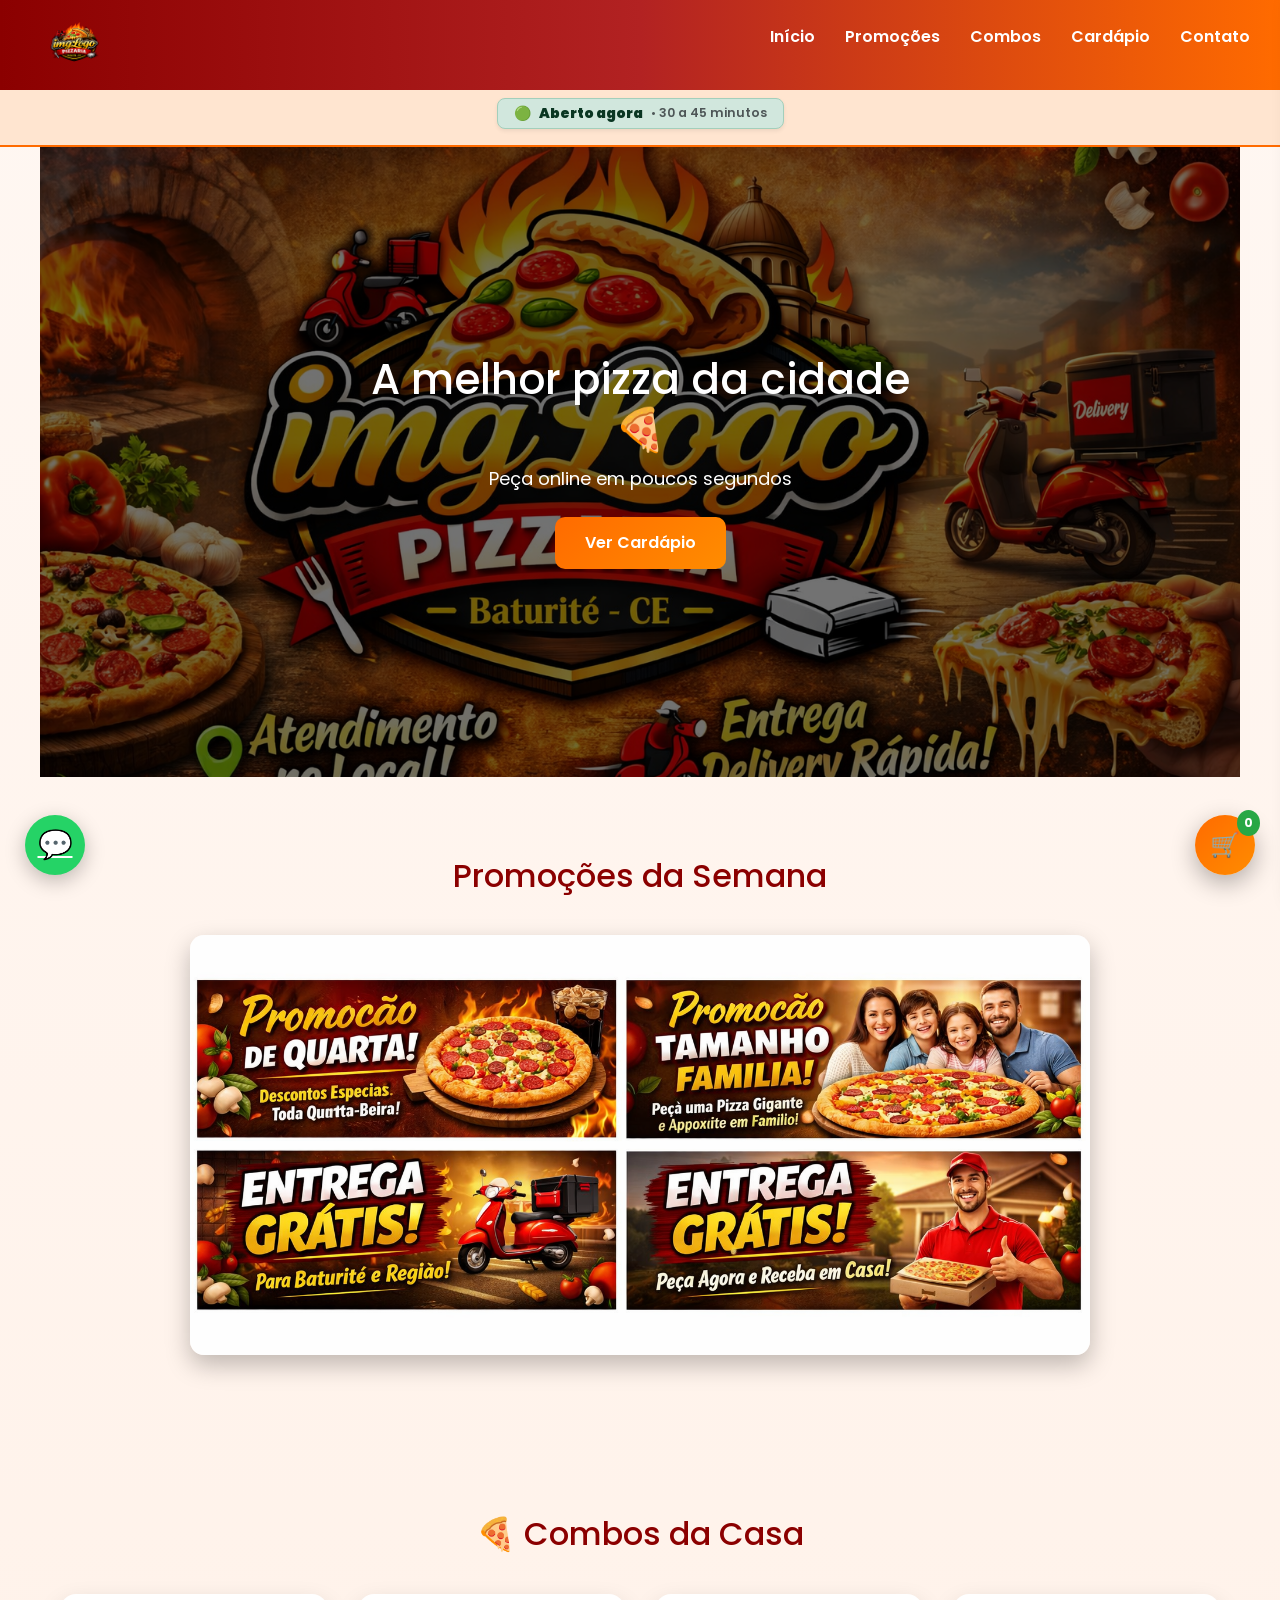
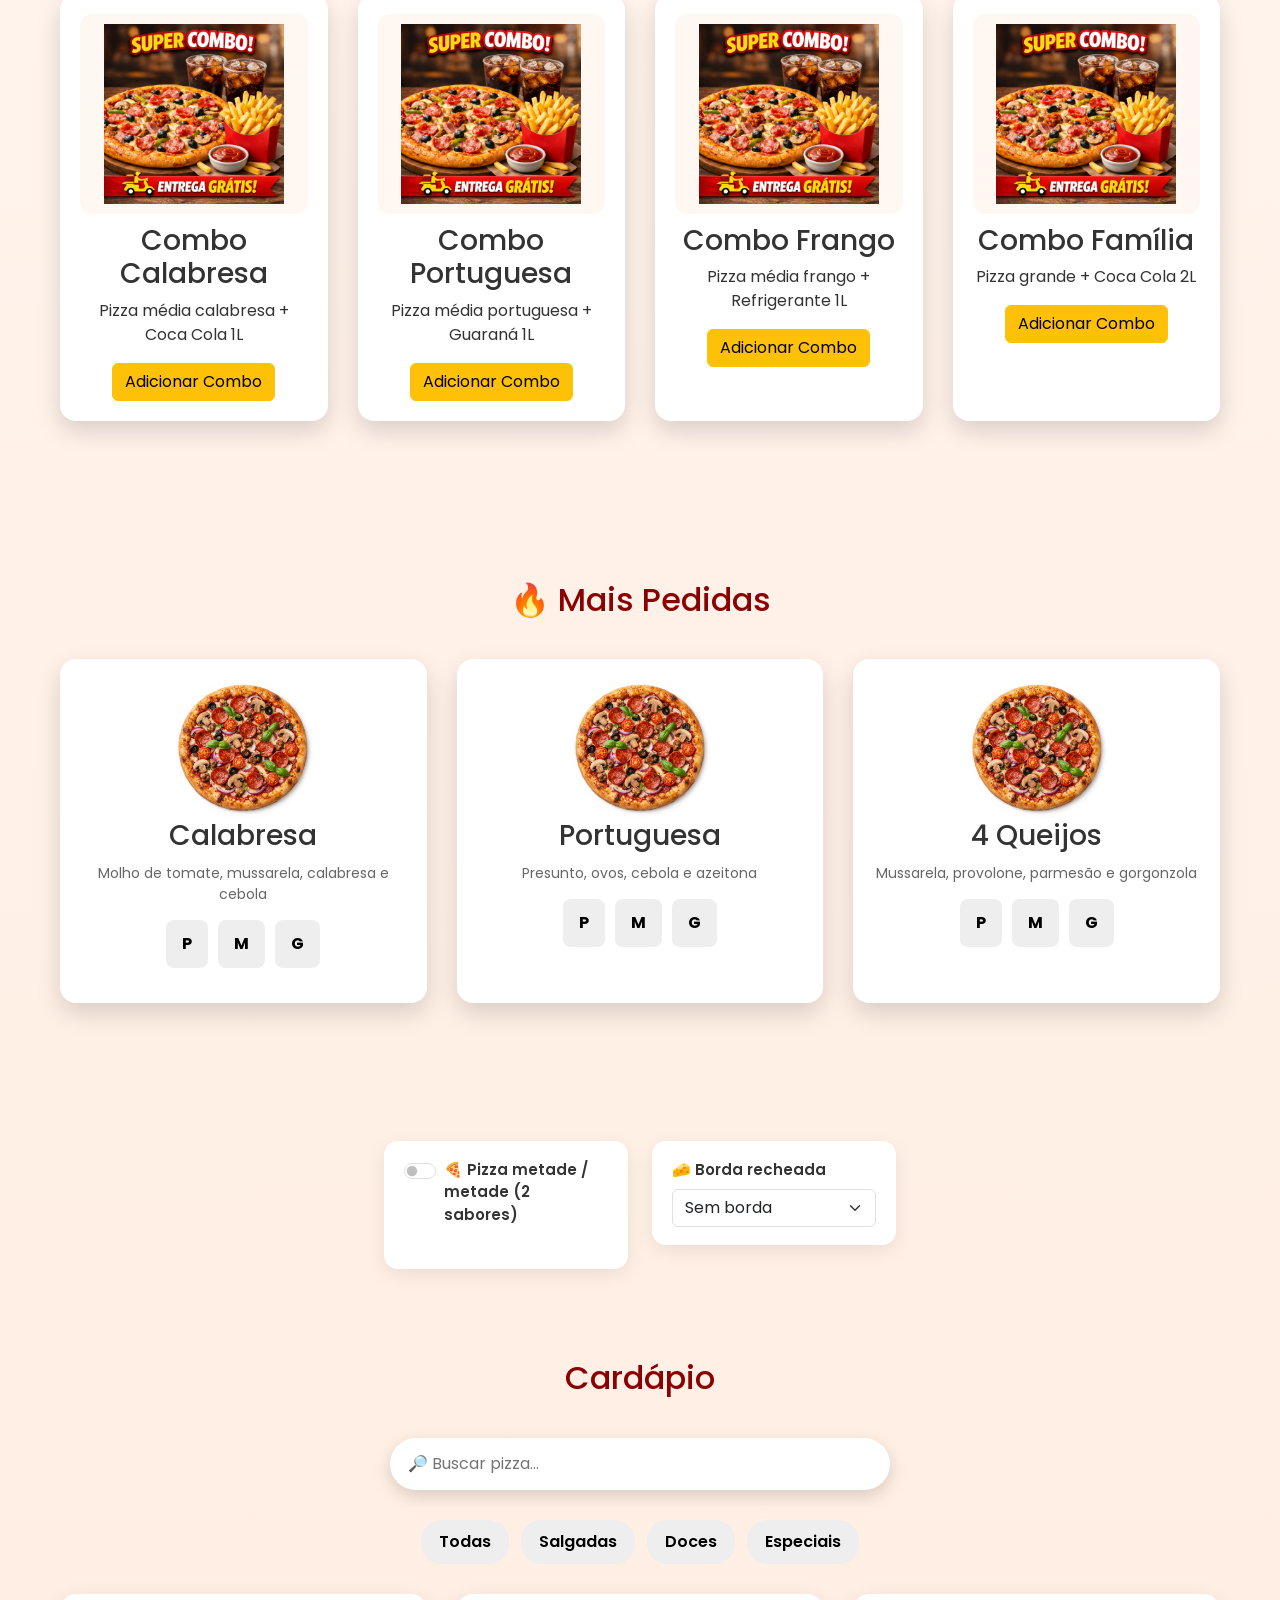
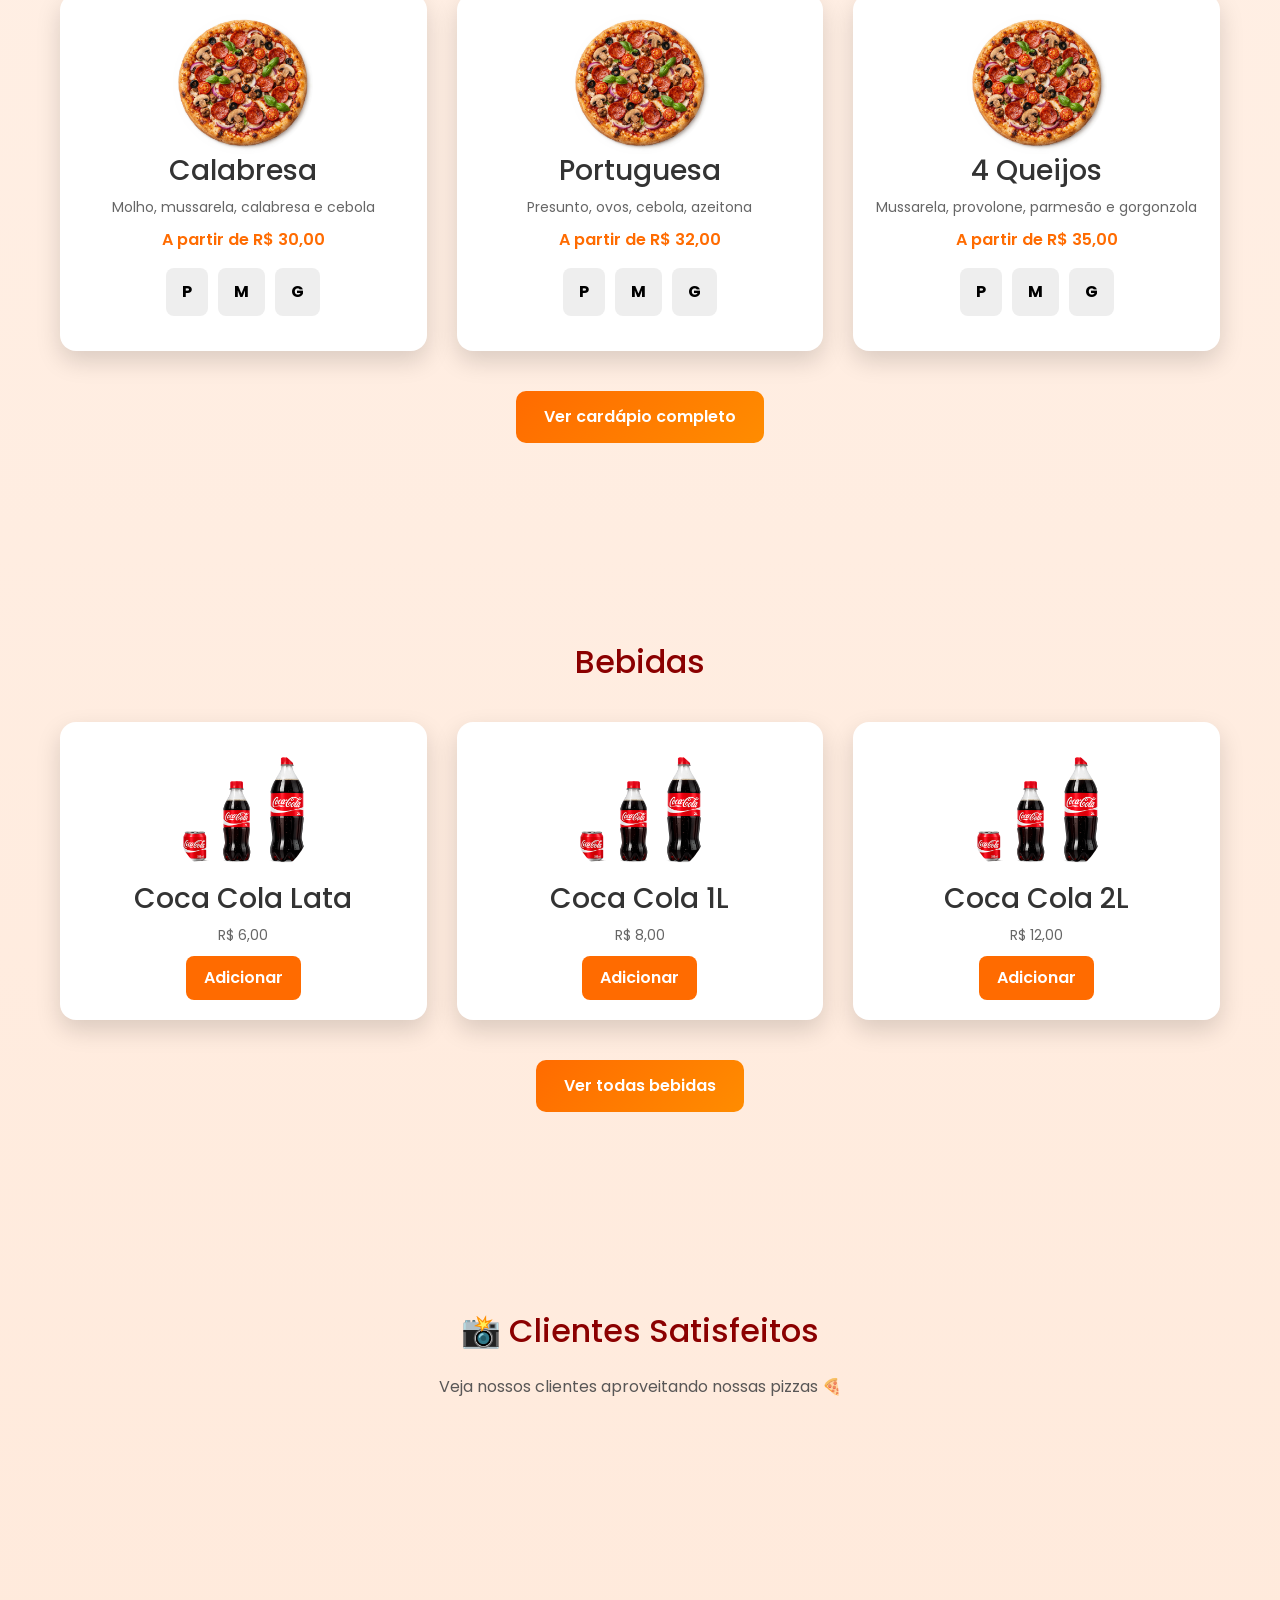
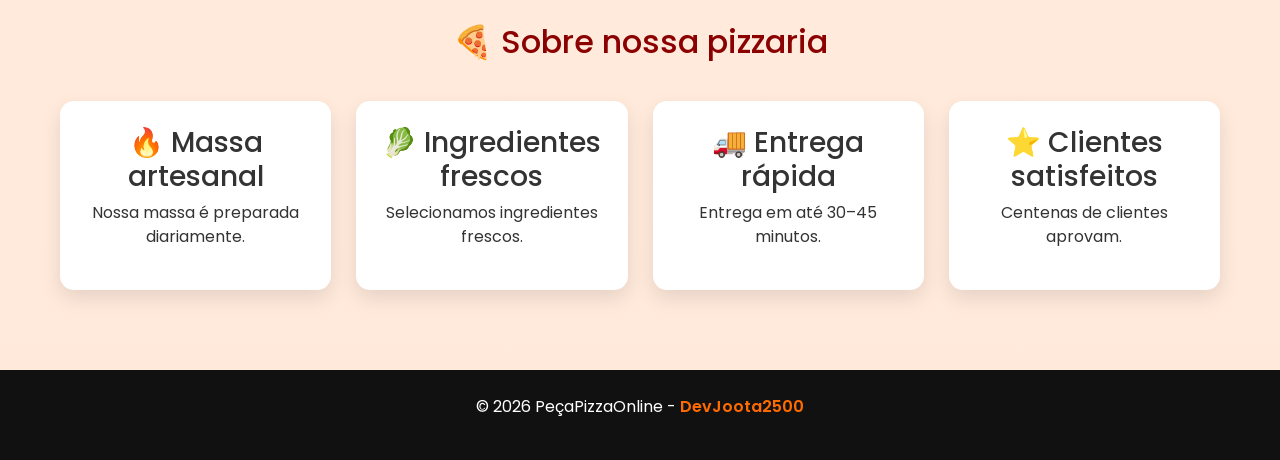
==== index.html @ 081fd35a "index atualizado voltei com a borda rechada e metade metade" ====
<!DOCTYPE html>
<html lang="pt-BR">

<head>

<meta charset="UTF-8">
<meta name="viewport" content="width=device-width, initial-scale=1.0">

<title>PeçaPizzaOnline</title>

<meta name="description" content="Peça pizza online de forma rápida. Pizzaria com entrega rápida e combos especiais.">
<meta name="theme-color" content="#c62828">

<!-- BOOTSTRAP -->
<link href="https://cdn.jsdelivr.net/npm/bootstrap@5.3.3/dist/css/bootstrap.min.css" rel="stylesheet">

<!-- FONT -->
<link href="https://fonts.googleapis.com/css2?family=Poppins:wght@300;400;600&display=swap" rel="stylesheet">

<!-- CSS -->
<link rel="stylesheet" href="css/style.css">

</head>

<body>


<!-- ================= HEADER ================= -->

<header>

<div class="container-header">

<img src="img/logo/imgLogoPizzaria.png"
class="logo"
alt="Logo PeçaPizzaOnline"
loading="lazy">

<button class="menu-mobile-btn"
onclick="toggleMenu()"
aria-label="Abrir menu">

☰

</button>

<nav class="menu"
id="menu"
aria-label="Menu principal">

<ul>

<li><a href="#inicio">Início</a></li>
<li><a href="#promocoes">Promoções</a></li>
<li><a href="#combos">Combos</a></li>
<li><a href="#cardapio">Cardápio</a></li>
<li><a href="#contato">Contato</a></li>

</ul>

</nav>

</div>

<div class="status-pizzaria" id="statusPizzaria"></div>

</header>



<!-- ================= CARRINHO FLUTUANTE ================= -->

<div class="carrinho-flutuante"
id="iconeCarrinho"
onclick="abrirCarrinho()"
aria-label="Abrir carrinho">

🛒

<span id="contadorCarrinho">0</span>

</div>



<!-- ================= WHATSAPP ================= -->

<a href="https://wa.me/5585989214864"
class="whatsapp-flutuante"
target="_blank"
aria-label="Abrir WhatsApp da pizzaria">

💬

</a>



<!-- ================= PAINEL PEDIDO ================= -->

<aside class="painel-pedido" id="painelPedido">

<div class="painel-header">

<h3>Seu Pedido</h3>

<button onclick="fecharCarrinho()" aria-label="Fechar carrinho">
✕
</button>

</div>

<div class="painel-conteudo">

<div id="listaCarrinho"></div>

<p id="totalCarrinho" class="total-carrinho">
Total: R$ 0
</p>

<button class="botao-enviar" onclick="irParaPedido()">
Finalizar Pedido
</button>

</div>

</aside>



<!-- ================= MAIN ================= -->

<main>



<!-- HERO -->

<section id="inicio" class="hero">

<div class="hero-texto">

<h1>A melhor pizza da cidade 🍕</h1>

<p>Peça online em poucos segundos</p>

<a href="#cardapio" class="botao">
Ver Cardápio
</a>

</div>

</section>



<!-- ================= PROMOÇÕES ================= -->

<section id="promocoes">

<h2>Promoções da Semana</h2>

<div class="carrossel">

<div class="slides">

<img src="img/carrossel/imgCarrossel1.jpg" alt="Promoção pizza 1" loading="lazy">
<img src="img/carrossel/imgCarrossel2.jpg" alt="Promoção pizza 2" loading="lazy">
<img src="img/carrossel/imgCarrossel3.jpg" alt="Promoção pizza 3" loading="lazy">
<img src="img/carrossel/imgCarrossel4.jpg" alt="Promoção pizza 4" loading="lazy">

</div>

</div>

</section>



<!-- ================= COMBOS ================= -->

<section id="combos">

<h2>🍕 Combos da Casa</h2>

<div class="grid-pizzas">

<article class="combo-card">

<img src="img/combos/comboCalabresa.jpg" alt="Combo Calabresa" loading="lazy">

<h3>Combo Calabresa</h3>

<p>Pizza média calabresa + Coca Cola 1L</p>

<button class="btn btn-warning"
onclick="adicionarCarrinho({nome:'Combo Calabresa',preco:45},this)">
Adicionar Combo
</button>

</article>



<article class="combo-card">

<img src="img/combos/comboPortuguesa.jpg" alt="Combo Portuguesa" loading="lazy">

<h3>Combo Portuguesa</h3>

<p>Pizza média portuguesa + Guaraná 1L</p>

<button class="btn btn-warning"
onclick="adicionarCarrinho({nome:'Combo Portuguesa',preco:48},this)">
Adicionar Combo
</button>

</article>



<article class="combo-card">

<img src="img/combos/comboFrango.jpg" alt="Combo Frango" loading="lazy">

<h3>Combo Frango</h3>

<p>Pizza média frango + Refrigerante 1L</p>

<button class="btn btn-warning"
onclick="adicionarCarrinho({nome:'Combo Frango',preco:47},this)">
Adicionar Combo
</button>

</article>



<article class="combo-card">

<img src="img/combos/comboFamilia.jpg" alt="Combo Família" loading="lazy">

<h3>Combo Família</h3>

<p>Pizza grande + Coca Cola 2L</p>

<button class="btn btn-warning"
onclick="adicionarCarrinho({nome:'Combo Família',preco:65},this)">
Adicionar Combo
</button>

</article>

</div>

</section>



<!-- ================= MAIS PEDIDAS ================= -->

<section id="destaques">

<h2>🔥 Mais Pedidas</h2>

<div class="grid-pizzas">

<article class="pizza-card">

<img src="img/pizzas/imgPizzaMaisPedidas1.jpg" alt="Pizza Calabresa" loading="lazy">

<h3>Calabresa</h3>

<p class="ingredientes">
Molho de tomate, mussarela, calabresa e cebola
</p>

<div class="tamanhos">

<button onclick="selecionarPizza(this,'Calabresa','P',30)">P</button>
<button onclick="selecionarPizza(this,'Calabresa','M',35)">M</button>
<button onclick="selecionarPizza(this,'Calabresa','G',40)">G</button>

</div>

</article>



<article class="pizza-card">

<img src="img/pizzas/imgPizzaMaisPedidas2.jpg" alt="Pizza Portuguesa" loading="lazy">

<h3>Portuguesa</h3>

<p class="ingredientes">
Presunto, ovos, cebola e azeitona
</p>

<div class="tamanhos">

<button onclick="selecionarPizza(this,'Portuguesa','P',30)">P</button>
<button onclick="selecionarPizza(this,'Portuguesa','M',35)">M</button>
<button onclick="selecionarPizza(this,'Portuguesa','G',40)">G</button>

</div>

</article>



<article class="pizza-card">

<img src="img/pizzas/imgPizzaMaisPedidas3.jpg" alt="Pizza 4 Queijos" loading="lazy">

<h3>4 Queijos</h3>

<p class="ingredientes">
Mussarela, provolone, parmesão e gorgonzola
</p>

<div class="tamanhos">

<button onclick="selecionarPizza(this,'4 Queijos','P',30)">P</button>
<button onclick="selecionarPizza(this,'4 Queijos','M',35)">M</button>
<button onclick="selecionarPizza(this,'4 Queijos','G',40)">G</button>

</div>

</article>

</div>

</section>

<!-- ================= CONFIGURAÇÕES DA PIZZA ================= -->

<section class="config-pizza container mt-5">

<div class="row g-4 justify-content-center">

<!-- METADE / METADE -->

<div class="col-lg-5 col-md-6">

<div class="config-card">

<div class="form-check form-switch">

<input class="form-check-input"
type="checkbox"
id="meiaPizza">

<label class="form-check-label fw-semibold" for="meiaPizza">

🍕 Pizza metade / metade (2 sabores)<br><br>

</label>

</div>

</div>

</div>


<!-- BORDA RECHEADA -->

<div class="col-lg-5 col-md-6">

<div class="config-card">

<label for="bordaPizza" class="form-label fw-semibold mb-1">

🧀 Borda recheada

</label>

<select id="bordaPizza" class="form-select">

<option value="nenhuma">
Sem borda
</option>

<option value="cheddar">
Cheddar +R$5
</option>

<option value="catupiry">
Catupiry +R$6
</option>

</select>

</div>

</div>

</div>

</section>



<!-- ================= CARDÁPIO ================= -->

<section id="cardapio">

<h2>Cardápio</h2>

<div class="busca-pizza">

<input type="text"
id="buscarPizza"
placeholder="🔎 Buscar pizza..."
onkeyup="buscarPizza()">

</div>

<div class="filtros">

<button onclick="filtrarCategoria('todas')">Todas</button>
<button onclick="filtrarCategoria('salgada')">Salgadas</button>
<button onclick="filtrarCategoria('doce')">Doces</button>
<button onclick="filtrarCategoria('especial')">Especiais</button>

</div>

<div id="lista-pizzas" class="grid-pizzas"></div>

<button class="botao-expandir" id="mostrarCardapio">
Ver cardápio completo
</button>

</section>



<!-- ================= BEBIDAS ================= -->

<section id="bebidas">

<h2>Bebidas</h2>

<div id="lista-bebidas" class="grid-pizzas"></div>

<button class="botao-expandir" id="mostrarBebidas">
Ver todas bebidas
</button>

</section>



<!-- ================= CLIENTES INSTAGRAM (ETAPA 6.0) ================= -->

<!-- ================= CLIENTES INSTAGRAM ================= -->

<section id="clientes" class="clientes-instagram">

<div class="container">

<h2 class="text-center mb-4">
📸 Clientes Satisfeitos
</h2>

<p class="text-center text-muted mb-5">
Veja nossos clientes aproveitando nossas pizzas 🍕
</p>

<div class="row justify-content-center g-4">

<!-- POST 1 -->

<div class="col-md-4">

<blockquote
class="instagram-media"
data-instgrm-permalink="https://www.instagram.com/p/DRp_4uIEq1L/"
data-instgrm-version="14">

</blockquote>

</div>

<!-- POST 2 -->

<div class="col-md-4">

<blockquote
class="instagram-media"
data-instgrm-permalink="https://www.instagram.com/p/DRDs36CDvHq/"
data-instgrm-version="14">

</blockquote>

</div>

<!-- POST 3 -->

<div class="col-md-4">

<blockquote
class="instagram-media"
data-instgrm-permalink="https://www.instagram.com/p/DRkR4hXjRGZ/"
data-instgrm-version="14">

</blockquote>

</div>

</div>

</div>

</section>



<!-- ================= SOBRE ================= -->

<section id="sobre">

<h2>🍕 Sobre nossa pizzaria</h2>

<div class="sobre-grid">

<article class="sobre-item">
<h3>🔥 Massa artesanal</h3>
<p>Nossa massa é preparada diariamente.</p>
</article>

<article class="sobre-item">
<h3>🥬 Ingredientes frescos</h3>
<p>Selecionamos ingredientes frescos.</p>
</article>

<article class="sobre-item">
<h3>🚚 Entrega rápida</h3>
<p>Entrega em até 30–45 minutos.</p>
</article>

<article class="sobre-item">
<h3>⭐ Clientes satisfeitos</h3>
<p>Centenas de clientes aprovam.</p>
</article>

</div>

</section>



</main>



<footer id="contato">

<p>
©️ 2026 PeçaPizzaOnline -
<a href="https://github.com/joota2500" target="_blank">
DevJoota2500
</a>
</p>

</footer>



<!-- ================= JS ================= -->

<script src="https://cdn.jsdelivr.net/npm/bootstrap@5.3.3/dist/js/bootstrap.bundle.min.js"></script>

<script src="js/config.js" defer></script>
<script src="js/carrinho.js" defer></script>
<script src="js/pedido.js" defer></script>
<script src="js/cardapio.js" defer></script>
<script src="js/bebidas.js" defer></script>
<script src="js/busca.js" defer></script>
<script src="js/categoria.js" defer></script>
<script src="js/mobile.js" defer></script>
<script src="js/ui.js" defer></script>
<script src="js/carrossel.js" defer></script>
<script src="js/animacoes.js" defer></script>
<script src="js/horario.js" defer></script>
<script src="js/entrega.js" defer></script>
<script src="js/cupom.js" defer></script>
<script async src="https://www.instagram.com/embed.js"></script>

</body>
</html>
---- css/style.css ----
/* =================================================
RESET
================================================= */

*{
margin:0;
padding:0;
box-sizing:border-box;
font-family:'Poppins',sans-serif;
}

html{
scroll-behavior:smooth;
}

body{
background:linear-gradient(180deg,#fff7f2,#ffe9da);
color:#333;
overflow-x:hidden;
min-height:100vh;
display:flex;
flex-direction:column;
}



/* =================================================
HEADER
================================================= */

.container-header{
display:flex;
justify-content:space-between;
align-items:center;
padding:15px 30px;
background:linear-gradient(90deg,#8b0000,#b22222,#ff6b00);
box-shadow:0 6px 18px rgba(0,0,0,0.25);
}

.logo{
height:60px;
}

/* MENU */

nav ul{
list-style:none;
display:flex;
gap:30px;
}

nav a{
color:white;
text-decoration:none;
font-weight:600;
transition:all .3s ease;
position:relative;
}

nav a:hover{
color:#ffd166;
}

nav a::after{
content:"";
position:absolute;
left:0;
bottom:-5px;
width:0;
height:2px;
background:#ffd166;
transition:.3s;
}

nav a:hover::after{
width:100%;
}

/* =================================================
MENU MOBILE
================================================= */

.menu-mobile-btn{
display:none;
background:none;
border:none;
font-size:28px;
color:white;
cursor:pointer;
}

/* =================================================
STATUS DA PIZZARIA
================================================= */

.status-pizzaria{
background:#ffe5d0;
color:#8b0000;
text-align:center;
padding:8px;
font-weight:600;
border-bottom:2px solid #ff6b00;
}

/* =================================================
BOTÕES GERAIS
================================================= */

.botao,
.botao-enviar,
.botao-expandir{
display:inline-block;
background:linear-gradient(135deg,#ff6b00,#ff8c00);
padding:14px 30px;
border-radius:10px;
color:white;
text-decoration:none;
font-weight:600;
border:none;
cursor:pointer;
transition:all .3s ease;
}

.botao:hover,
.botao-enviar:hover,
.botao-expandir:hover{
transform:scale(1.05);
box-shadow:0 8px 18px rgba(0,0,0,0.25);
}

/* =================================================
CARRINHO FLUTUANTE
================================================= */

.carrinho-flutuante{
position:fixed;
right:25px;
bottom:25px;
width:60px;
height:60px;
background:linear-gradient(135deg,#ff6b00,#ff8c00);
color:white;
display:flex;
align-items:center;
justify-content:center;
font-size:24px;
border-radius:50%;
cursor:pointer;
box-shadow:0 8px 25px rgba(0,0,0,0.3);
z-index:999;
transition:.3s;
}

.carrinho-flutuante:hover{
transform:scale(1.12);
}

#contadorCarrinho{
position:absolute;
top:-5px;
right:-5px;
background:#28a745;
color:white;
font-size:12px;
padding:4px 7px;
border-radius:50%;
font-weight:bold;
}

/* =================================================
WHATSAPP
================================================= */

.whatsapp-flutuante{
position:fixed;
left:25px;
bottom:25px;
width:60px;
height:60px;
background:#25D366;
color:white;
display:flex;
align-items:center;
justify-content:center;
font-size:28px;
border-radius:50%;
box-shadow:0 6px 20px rgba(0,0,0,0.25);
z-index:999;
transition:.3s;
}

.whatsapp-flutuante:hover{
transform:scale(1.12);
}

/* =================================================
PAINEL DO CARRINHO
================================================= */

.painel-pedido{
position:fixed;
right:-360px;
top:0;
width:340px;
height:100vh;
background:white;
box-shadow:-5px 0 20px rgba(0,0,0,0.25);
transition:.4s;
z-index:1000;
display:flex;
flex-direction:column;
}

.painel-pedido.ativo{
right:0;
}

.painel-header{
display:flex;
justify-content:space-between;
align-items:center;
padding:15px;
background:linear-gradient(90deg,#ff6b00,#ff8c00);
color:white;
}

.painel-header button{
background:none;
border:none;
color:white;
font-size:20px;
cursor:pointer;
}

.painel-conteudo{
padding:20px;
display:flex;
flex-direction:column;
gap:12px;
overflow-y:auto;
}

/* =================================================
ITENS DO CARRINHO
================================================= */

#listaCarrinho{
display:flex;
flex-direction:column;
gap:12px;
}

.item-carrinho{
display:flex;
justify-content:space-between;
align-items:center;
background:#fff;
padding:12px;
border-radius:10px;
font-size:14px;
box-shadow:0 5px 15px rgba(0,0,0,0.08);
transition:.2s;
}

.item-carrinho:hover{
transform:translateY(-3px);
}

.item-carrinho .info{
display:flex;
flex-direction:column;
gap:2px;
}

.item-carrinho .controles{
display:flex;
align-items:center;
gap:5px;
}

.item-carrinho button{
background:#ff6b00;
border:none;
color:white;
padding:4px 8px;
border-radius:6px;
cursor:pointer;
}

.total-carrinho{
font-size:18px;
font-weight:600;
margin-top:10px;
}

/* =================================================
HERO
================================================= */

.hero{
background-image:url("../img/banner/imgBannerPizza.jpg");
background-size:cover;
background-position:center;
height:70vh;
display:flex;
align-items:center;
justify-content:center;
position:relative;
}

.hero::before{
content:"";
position:absolute;
width:100%;
height:100%;
background:rgba(0,0,0,0.55);
}

.hero-texto{
position:relative;
z-index:2;
text-align:center;
color:white;
max-width:600px;
padding:20px;
}

.hero h1{
font-size:42px;
margin-bottom:10px;
}

.hero-texto p{
margin-bottom:25px;
font-size:18px;
}

/* =================================================
SEÇÕES
================================================= */

section{
padding:80px 20px;
max-width:1200px;
margin:auto;
}

section h2{
text-align:center;
margin-bottom:40px;
color:#8b0000;
}

/* =================================================
CARROSSEL
================================================= */

.carrossel{
max-width:900px;
height:420px;
margin:auto;
overflow:hidden;
border-radius:14px;
box-shadow:0 10px 25px rgba(0,0,0,0.25);
}

.slides{
display:flex;
transition:transform .6s ease;
}

.slides img{
width:100%;
height:420px;
object-fit:cover;
}

/* =================================================
GRID DE PIZZAS
================================================= */

.grid-pizzas{
display:grid;
grid-template-columns:repeat(auto-fit,minmax(250px,1fr));
gap:30px;
}

/* =================================================
CARD PIZZA
================================================= */

.pizza-card{
background:white;
border-radius:16px;
box-shadow:0 10px 25px rgba(0,0,0,0.15);
padding:20px;
text-align:center;
transition:.3s;
}

.pizza-card:hover{
transform:translateY(-8px);
box-shadow:0 15px 35px rgba(0,0,0,0.2);
}

.pizza-card img{
width:140px;
height:140px;
border-radius:50%;
object-fit:cover;
margin:auto;
display:block;
}

.ingredientes{
font-size:14px;
color:#666;
margin:10px 0;
}

.preco{
font-weight:600;
color:#ff6b00;
}

/* =================================================
COMBOS
================================================= */

.combo-card{
background:white;
border-radius:16px;
padding:20px;
box-shadow:0 10px 25px rgba(0,0,0,0.15);
text-align:center;
transition:.3s;
}

.combo-card:hover{
transform:translateY(-8px);
box-shadow:0 15px 35px rgba(0,0,0,0.25);
}

.combo-card img{
width:100%;
height:200px;
object-fit:contain;
border-radius:12px;
margin-bottom:10px;
background:#fff7f2;
padding:10px;
}

/* =================================================
TAMANHOS
================================================= */

.tamanhos{
display:flex;
justify-content:center;
gap:10px;
margin:15px 0;
}

.tamanhos button{
padding:12px 16px;
font-size:16px;
font-weight:bold;
border:none;
background:#eee;
border-radius:8px;
cursor:pointer;
transition:.3s;
}

.tamanhos button:hover{
background:#ff6b00;
color:white;
}

.tamanhoSelecionado{
background:#ff6b00!important;
color:white;
}


/* =================================================
CONFIGURAÇÕES PIZZA
================================================= */


.config-pizza{
display:flex;
justify-content:center;   /* centraliza horizontal */
align-items:center;
gap:20px;                 /* espaço entre os dois */
margin:20px auto;
width:100%;
padding: 10px 0;
}


/* =================================================
CONFIGURAÇÕES PIZZA
================================================= */

.area-meia,
.area-borda{
display:inline-flex;
justify-content:center;
align-items:center;
margin:20px 10px;
}

.area-meia label,
.area-borda label{
background:white;
padding:15px 22px;
border-radius:30px;
box-shadow:0 6px 18px rgba(0,0,0,0.12);
display:flex;
align-items:center;
gap:12px;
cursor:pointer;
transition:.3s;
font-weight:600;
}

.area-meia label:hover,
.area-borda label:hover{
transform:scale(1.05);
box-shadow:0 10px 25px rgba(0,0,0,0.18);
}

/* =========================
CONFIGURAÇÃO DA PIZZA
========================= */

.config-pizza{

max-width:900px;

margin:auto;

}

.config-card{

background:#fff;

padding:18px 20px;

border-radius:14px;

box-shadow:0 6px 20px rgba(0,0,0,0.08);

display:flex;

flex-direction:column;

justify-content:center;

min-height:70px;

}

.config-card label{

margin:0;

font-size:15px;

}

.config-card select{

margin-top:4px;

}




/* =================================================
BUSCA PIZZA
================================================= */

.busca-pizza{
display:flex;
justify-content:center;
margin-bottom:30px;
}

.busca-pizza input{
width:100%;
max-width:500px;
padding:14px 18px;
border-radius:30px;
border:none;
box-shadow:0 6px 18px rgba(0,0,0,0.15);
font-size:16px;
outline:none;
}

/* =================================================
FILTROS
================================================= */

.filtros{
display:flex;
justify-content:center;
gap:12px;
flex-wrap:wrap;
margin-bottom:30px;
}

.filtros button{
background:#eee;
border:none;
padding:10px 18px;
border-radius:20px;
cursor:pointer;
font-weight:600;
transition:.3s;
}

.filtros button:hover{
background:#ff6b00;
color:white;
}

/* =================================================
BOTÃO BEBIDAS
================================================= */

.botao-bebida{
background:#ff6b00;
color:white;
border:none;
padding:10px 18px;
border-radius:8px;
font-weight:600;
cursor:pointer;
transition:.3s;
}

.botao-bebida:hover{
background:#ff8c00;
transform:scale(1.05);
}

/* =================================================
SOBRE
================================================= */

.sobre-grid{
display:grid;
grid-template-columns:repeat(auto-fit,minmax(220px,1fr));
gap:25px;
}

.sobre-item{
background:white;
padding:25px;
border-radius:14px;
box-shadow:0 8px 20px rgba(0,0,0,0.1);
text-align:center;
transition:.3s;
}

.sobre-item:hover{
transform:translateY(-5px) scale(1.02);
box-shadow:0 15px 30px rgba(0,0,0,0.2);
}

/* =================================================
BOTÃO EXPANDIR CARDÁPIO
================================================= */

.botao-expandir{
display:block;
margin:40px auto;
padding:14px 28px;
font-size:16px;
}

/* =================================================
FOOTER
================================================= */

footer{
background:#111;
color:white;
text-align:center;
padding:25px;
margin-top:0;
}

footer a{
color:#ff6b00;
text-decoration:none;
font-weight:600;
}

/* =================================================
RESPONSIVO
================================================= */

@media(max-width:768px){

.menu-mobile-btn{
display:block;
}

nav ul{
flex-direction:column;
position:absolute;
top:70px;
right:0;
background:#8b0000;
width:200px;
padding:20px;
display:none;
}

.menu.ativo ul{
display:flex;
}

.hero h1{
font-size:28px;
}

.grid-pizzas{
grid-template-columns:repeat(2,1fr);
}

.carrossel{
height:220px;
}

.slides img{
height:220px;
}

.tamanhos button{
padding:10px 12px;
font-size:14px;
}

.area-meia,
.area-borda{
display:flex;
justify-content:center;
margin:8px auto;
width:100%;
}
.config-pizza{
    display: flex;
    flex-direction: column;
    align-items: center;
    gap: 10px;
}
.config-card{

padding:16px;

}

.area-meia label,
.area-borda label{
padding:12px 18px;
font-size:14px;
}

}
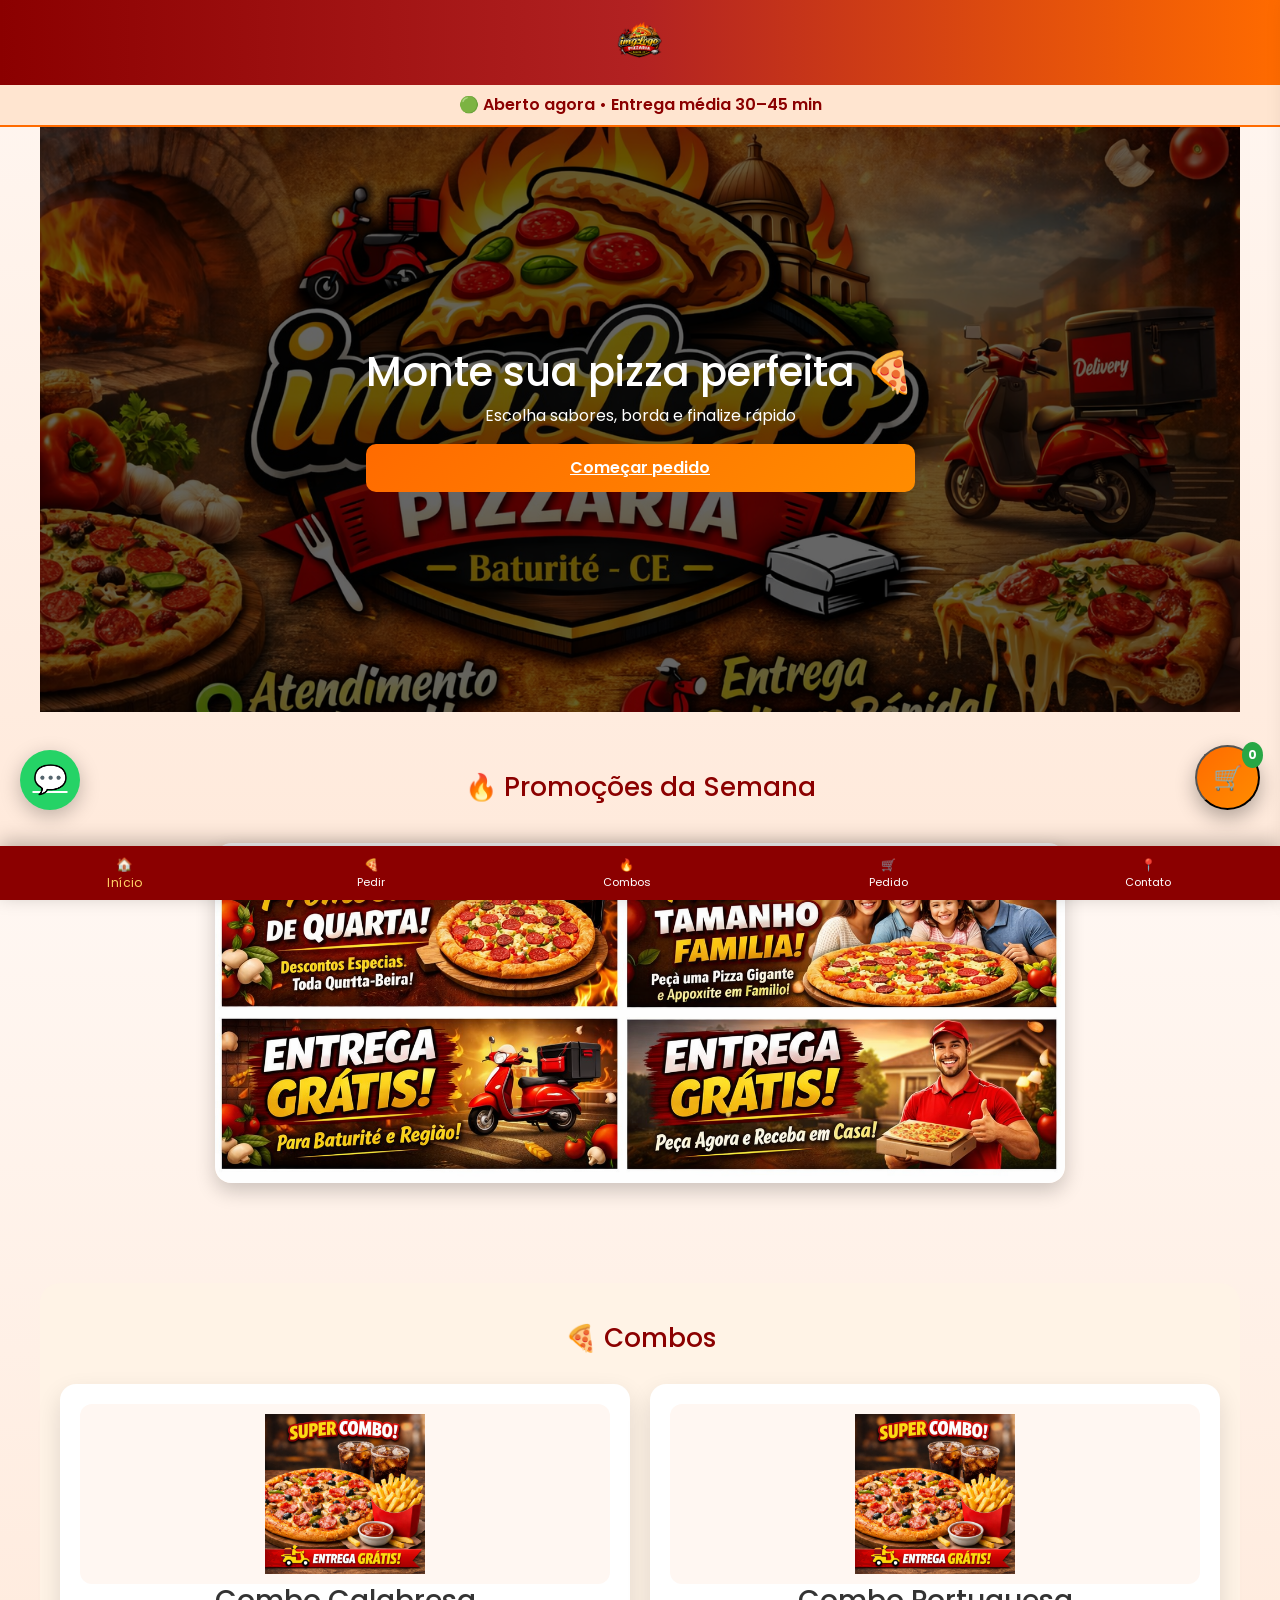
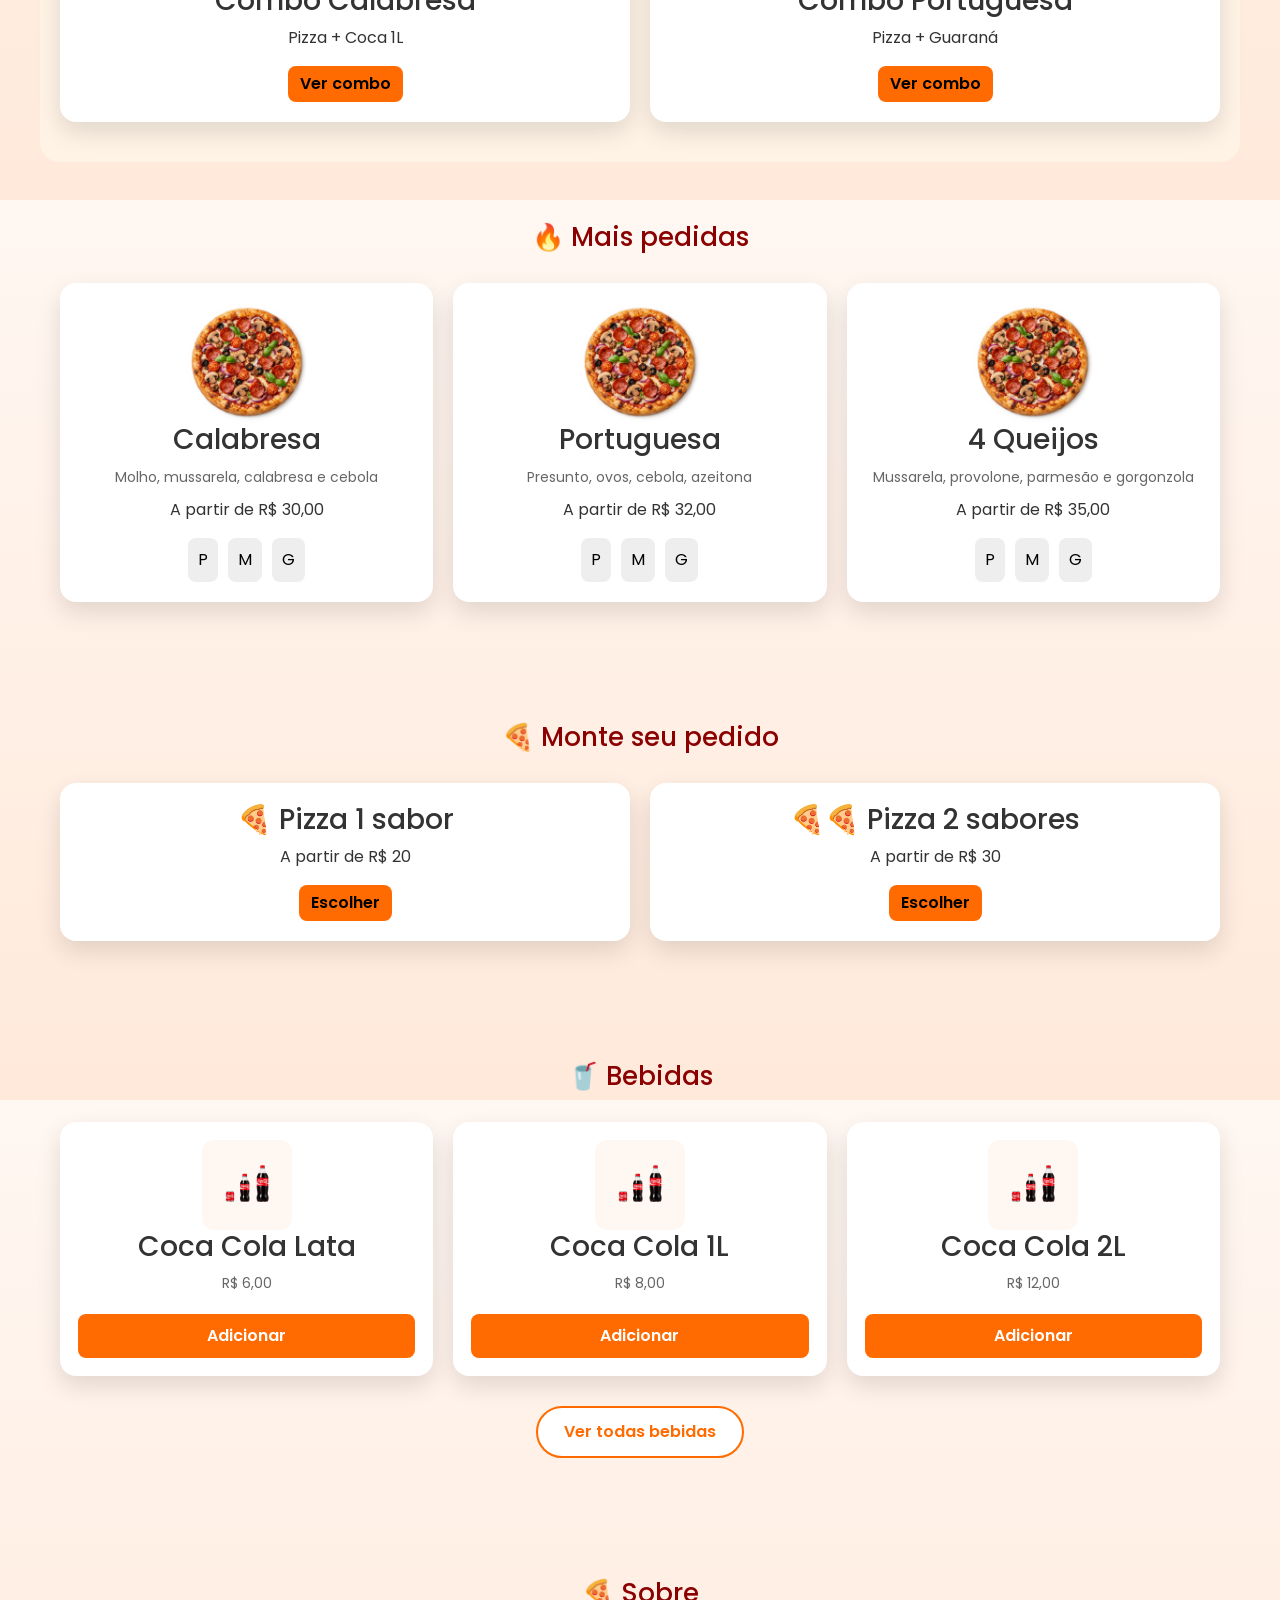
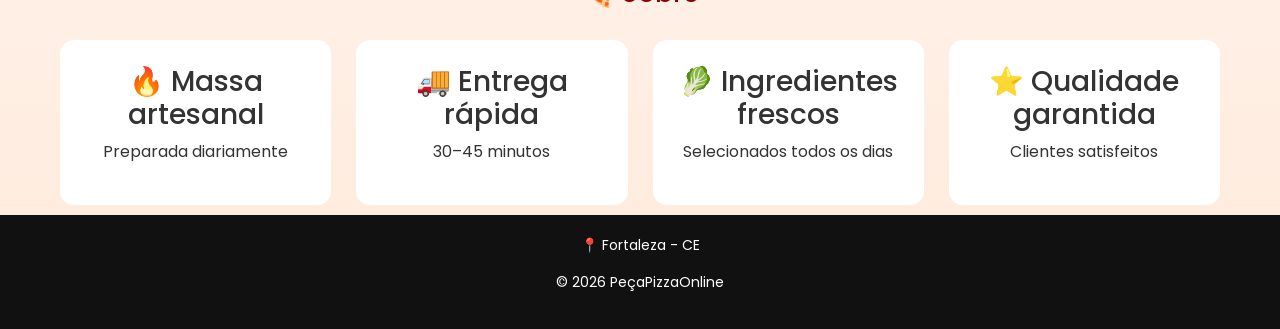
==== commit 7b72af3f: "sistema pizza 2.0 varias atualizacoes e funcoes novas para testess" ====
--- a/index.html
+++ b/index.html
@@ -8,7 +8,7 @@
 
 <title>PeçaPizzaOnline</title>
 
-<meta name="description" content="Peça pizza online de forma rápida. Pizzaria com entrega rápida e combos especiais.">
+<meta name="description" content="Peça pizza online de forma rápida.">
 <meta name="theme-color" content="#c62828">
 
 <!-- BOOTSTRAP -->
@@ -17,100 +17,53 @@
 <!-- FONT -->
 <link href="https://fonts.googleapis.com/css2?family=Poppins:wght@300;400;600&display=swap" rel="stylesheet">
 
+<!-- CSS (ORGANIZADO) -->
 <!-- CSS -->
 <link rel="stylesheet" href="css/style.css">
 
+<!-- NOVOS (pode manter) -->
+<link rel="stylesheet" href="css/base/layout.css">
+<link rel="stylesheet" href="css/components/carrinho.css">
+<link rel="stylesheet" href="css/components/menu-bottom.css">
+<link rel="stylesheet" href="css/components/footer.css">
+<link rel="stylesheet" href="css/components/carrossel.css">
+<link rel="stylesheet" href="css/components/whatsapp.css">
+
 </head>
 
 <body>
 
-
 <!-- ================= HEADER ================= -->
-
-<header>
-
-<div class="container-header">
-
-<img src="img/logo/imgLogoPizzaria.png"
-class="logo"
-alt="Logo PeçaPizzaOnline"
-loading="lazy">
-
-<button class="menu-mobile-btn"
-onclick="toggleMenu()"
-aria-label="Abrir menu">
-
-☰
-
-</button>
-
-<nav class="menu"
-id="menu"
-aria-label="Menu principal">
-
-<ul>
-
-<li><a href="#inicio">Início</a></li>
-<li><a href="#promocoes">Promoções</a></li>
-<li><a href="#combos">Combos</a></li>
-<li><a href="#cardapio">Cardápio</a></li>
-<li><a href="#contato">Contato</a></li>
-
-</ul>
-
-</nav>
-
-</div>
+<header class="container-header">
+<img src="img/logo/imgLogoPizzaria.png" class="logo" alt="Logo pizzaria">
+</header>
 
 <div class="status-pizzaria" id="statusPizzaria"></div>
 
-</header>
-
-
-
-<!-- ================= CARRINHO FLUTUANTE ================= -->
-
-<div class="carrinho-flutuante"
-id="iconeCarrinho"
-onclick="abrirCarrinho()"
-aria-label="Abrir carrinho">
-
+<!-- ================= CARRINHO ================= -->
+<button class="carrinho-flutuante" id="iconeCarrinho" onclick="abrirCarrinho()" aria-label="Abrir carrinho">
 🛒
-
 <span id="contadorCarrinho">0</span>
-
-</div>
-
-
+</button>
 
 <!-- ================= WHATSAPP ================= -->
-
-<a href="https://wa.me/5585989214864"
+<a 
+href="https://wa.me/5585989214864?text=Olá,%20quero%20mais%20informações%20sobre%20a%20pizzaria"
 class="whatsapp-flutuante"
 target="_blank"
-aria-label="Abrir WhatsApp da pizzaria">
-
+aria-label="Falar no WhatsApp">
 💬
-
-</a>
-
-
-
-<!-- ================= PAINEL PEDIDO ================= -->
-
+</a>
+
+<!-- ================= PAINEL CARRINHO ================= -->
 <aside class="painel-pedido" id="painelPedido">
 
-<div class="painel-header">
-
+<header class="painel-header">
 <h3>Seu Pedido</h3>
-
-<button onclick="fecharCarrinho()" aria-label="Fechar carrinho">
-✕
-</button>
-
-</div>
-
-<div class="painel-conteudo">
+<button onclick="fecharCarrinho()">✕</button>
+</header>
+
+<section class="painel-conteudo">
 
 <div id="listaCarrinho"></div>
 
@@ -122,471 +75,220 @@
 Finalizar Pedido
 </button>
 
-</div>
+</section>
 
 </aside>
 
-
-
 <!-- ================= MAIN ================= -->
-
 <main>
 
-
-
 <!-- HERO -->
-
 <section id="inicio" class="hero">
 
 <div class="hero-texto">
 
-<h1>A melhor pizza da cidade 🍕</h1>
-
-<p>Peça online em poucos segundos</p>
-
-<a href="#cardapio" class="botao">
-Ver Cardápio
-</a>
-
-</div>
-
-</section>
-
-
-
-<!-- ================= PROMOÇÕES ================= -->
-
+<h1>Monte sua pizza perfeita 🍕</h1>
+
+<p>Escolha sabores, borda e finalize rápido</p>
+
+<a href="montar-pizza.html" class="botao">
+Começar pedido
+</a>
+
+</div>
+
+</section>
+
+<!-- PROMOÇÕES -->
 <section id="promocoes">
 
-<h2>Promoções da Semana</h2>
+<h2>🔥 Promoções da Semana</h2>
 
 <div class="carrossel">
-
 <div class="slides">
 
-<img src="img/carrossel/imgCarrossel1.jpg" alt="Promoção pizza 1" loading="lazy">
-<img src="img/carrossel/imgCarrossel2.jpg" alt="Promoção pizza 2" loading="lazy">
-<img src="img/carrossel/imgCarrossel3.jpg" alt="Promoção pizza 3" loading="lazy">
-<img src="img/carrossel/imgCarrossel4.jpg" alt="Promoção pizza 4" loading="lazy">
-
-</div>
-
-</div>
-
-</section>
-
-
-
-<!-- ================= COMBOS ================= -->
-
+<img src="img/carrossel/imgCarrossel1.jpg" alt="Promoção 1">
+<img src="img/carrossel/imgCarrossel2.jpg" alt="Promoção 2">
+<img src="img/carrossel/imgCarrossel3.jpg" alt="Promoção 3">
+<img src="img/carrossel/imgCarrossel4.jpg" alt="Promoção 4">
+
+</div>
+</div>
+
+</section>
+
+<!-- COMBOS -->
 <section id="combos">
 
-<h2>🍕 Combos da Casa</h2>
+<h2>🍕 Combos</h2>
 
 <div class="grid-pizzas">
 
 <article class="combo-card">
-
-<img src="img/combos/comboCalabresa.jpg" alt="Combo Calabresa" loading="lazy">
-
+<img src="img/combos/comboCalabresa.jpg" alt="Combo Calabresa">
 <h3>Combo Calabresa</h3>
-
-<p>Pizza média calabresa + Coca Cola 1L</p>
-
-<button class="btn btn-warning"
-onclick="adicionarCarrinho({nome:'Combo Calabresa',preco:45},this)">
-Adicionar Combo
-</button>
-
-</article>
-
-
+<p>Pizza + Coca 1L</p>
+<button class="btn btn-warning" onclick="window.location.href='montar-pizza.html'">
+Ver combo
+</button>
+</article>
 
 <article class="combo-card">
-
-<img src="img/combos/comboPortuguesa.jpg" alt="Combo Portuguesa" loading="lazy">
-
+<img src="img/combos/comboPortuguesa.jpg" alt="Combo Portuguesa">
 <h3>Combo Portuguesa</h3>
-
-<p>Pizza média portuguesa + Guaraná 1L</p>
-
-<button class="btn btn-warning"
-onclick="adicionarCarrinho({nome:'Combo Portuguesa',preco:48},this)">
-Adicionar Combo
-</button>
-
-</article>
-
-
-
-<article class="combo-card">
-
-<img src="img/combos/comboFrango.jpg" alt="Combo Frango" loading="lazy">
-
-<h3>Combo Frango</h3>
-
-<p>Pizza média frango + Refrigerante 1L</p>
-
-<button class="btn btn-warning"
-onclick="adicionarCarrinho({nome:'Combo Frango',preco:47},this)">
-Adicionar Combo
-</button>
-
-</article>
-
-
-
-<article class="combo-card">
-
-<img src="img/combos/comboFamilia.jpg" alt="Combo Família" loading="lazy">
-
-<h3>Combo Família</h3>
-
-<p>Pizza grande + Coca Cola 2L</p>
-
-<button class="btn btn-warning"
-onclick="adicionarCarrinho({nome:'Combo Família',preco:65},this)">
-Adicionar Combo
-</button>
-
-</article>
-
-</div>
-
-</section>
-
-
-
-<!-- ================= MAIS PEDIDAS ================= -->
-
+<p>Pizza + Guaraná</p>
+<button class="btn btn-warning" onclick="window.location.href='montar-pizza.html'">
+Ver combo
+</button>
+</article>
+
+</div>
+
+</section>
+
+<!-- MAIS PEDIDAS -->
 <section id="destaques">
 
-<h2>🔥 Mais Pedidas</h2>
+<h2>🔥 Mais pedidas</h2>
+
+<div class="grid-pizzas" id="lista-pizzas"></div>
+
+</section>
+
+<!-- ESCOLHA -->
+<section id="escolha">
+
+<h2>🍕 Monte seu pedido</h2>
 
 <div class="grid-pizzas">
 
 <article class="pizza-card">
-
-<img src="img/pizzas/imgPizzaMaisPedidas1.jpg" alt="Pizza Calabresa" loading="lazy">
-
-<h3>Calabresa</h3>
-
-<p class="ingredientes">
-Molho de tomate, mussarela, calabresa e cebola
-</p>
-
-<div class="tamanhos">
-
-<button onclick="selecionarPizza(this,'Calabresa','P',30)">P</button>
-<button onclick="selecionarPizza(this,'Calabresa','M',35)">M</button>
-<button onclick="selecionarPizza(this,'Calabresa','G',40)">G</button>
-
-</div>
-
-</article>
-
-
+<h3>🍕 Pizza 1 sabor</h3>
+<p>A partir de R$ 20</p>
+<button class="btn btn-warning" onclick="window.location.href='montar-pizza.html?tipo=1'">
+Escolher
+</button>
+</article>
 
 <article class="pizza-card">
-
-<img src="img/pizzas/imgPizzaMaisPedidas2.jpg" alt="Pizza Portuguesa" loading="lazy">
-
-<h3>Portuguesa</h3>
-
-<p class="ingredientes">
-Presunto, ovos, cebola e azeitona
-</p>
-
-<div class="tamanhos">
-
-<button onclick="selecionarPizza(this,'Portuguesa','P',30)">P</button>
-<button onclick="selecionarPizza(this,'Portuguesa','M',35)">M</button>
-<button onclick="selecionarPizza(this,'Portuguesa','G',40)">G</button>
-
-</div>
-
-</article>
-
-
-
-<article class="pizza-card">
-
-<img src="img/pizzas/imgPizzaMaisPedidas3.jpg" alt="Pizza 4 Queijos" loading="lazy">
-
-<h3>4 Queijos</h3>
-
-<p class="ingredientes">
-Mussarela, provolone, parmesão e gorgonzola
-</p>
-
-<div class="tamanhos">
-
-<button onclick="selecionarPizza(this,'4 Queijos','P',30)">P</button>
-<button onclick="selecionarPizza(this,'4 Queijos','M',35)">M</button>
-<button onclick="selecionarPizza(this,'4 Queijos','G',40)">G</button>
-
-</div>
-
-</article>
-
-</div>
-
-</section>
-
-<!-- ================= CONFIGURAÇÕES DA PIZZA ================= -->
-
-<section class="config-pizza container mt-5">
-
-<div class="row g-4 justify-content-center">
-
-<!-- METADE / METADE -->
-
-<div class="col-lg-5 col-md-6">
-
-<div class="config-card">
-
-<div class="form-check form-switch">
-
-<input class="form-check-input"
-type="checkbox"
-id="meiaPizza">
-
-<label class="form-check-label fw-semibold" for="meiaPizza">
-
-🍕 Pizza metade / metade (2 sabores)<br><br>
-
-</label>
-
-</div>
-
-</div>
-
-</div>
-
-
-<!-- BORDA RECHEADA -->
-
-<div class="col-lg-5 col-md-6">
-
-<div class="config-card">
-
-<label for="bordaPizza" class="form-label fw-semibold mb-1">
-
-🧀 Borda recheada
-
-</label>
-
-<select id="bordaPizza" class="form-select">
-
-<option value="nenhuma">
-Sem borda
-</option>
-
-<option value="cheddar">
-Cheddar +R$5
-</option>
-
-<option value="catupiry">
-Catupiry +R$6
-</option>
-
-</select>
-
-</div>
-
-</div>
-
-</div>
-
-</section>
-
-
-
-<!-- ================= CARDÁPIO ================= -->
-
-<section id="cardapio">
-
-<h2>Cardápio</h2>
-
-<div class="busca-pizza">
-
-<input type="text"
-id="buscarPizza"
-placeholder="🔎 Buscar pizza..."
-onkeyup="buscarPizza()">
-
-</div>
-
-<div class="filtros">
-
-<button onclick="filtrarCategoria('todas')">Todas</button>
-<button onclick="filtrarCategoria('salgada')">Salgadas</button>
-<button onclick="filtrarCategoria('doce')">Doces</button>
-<button onclick="filtrarCategoria('especial')">Especiais</button>
-
-</div>
-
-<div id="lista-pizzas" class="grid-pizzas"></div>
-
-<button class="botao-expandir" id="mostrarCardapio">
-Ver cardápio completo
-</button>
-
-</section>
-
-
-
-<!-- ================= BEBIDAS ================= -->
-
+<h3>🍕🍕 Pizza 2 sabores</h3>
+<p>A partir de R$ 30</p>
+<button class="btn btn-warning" onclick="window.location.href='montar-pizza.html?tipo=2'">
+Escolher
+</button>
+</article>
+
+</div>
+
+</section>
+
+<!-- BEBIDAS -->
 <section id="bebidas">
 
-<h2>Bebidas</h2>
+<h2>🥤 Bebidas</h2>
 
 <div id="lista-bebidas" class="grid-pizzas"></div>
 
-<button class="botao-expandir" id="mostrarBebidas">
+<button id="mostrarBebidas" class="botao-expandir">
 Ver todas bebidas
 </button>
 
 </section>
 
-
-
-<!-- ================= CLIENTES INSTAGRAM (ETAPA 6.0) ================= -->
-
-<!-- ================= CLIENTES INSTAGRAM ================= -->
-
-<section id="clientes" class="clientes-instagram">
-
-<div class="container">
-
-<h2 class="text-center mb-4">
-📸 Clientes Satisfeitos
-</h2>
-
-<p class="text-center text-muted mb-5">
-Veja nossos clientes aproveitando nossas pizzas 🍕
-</p>
-
-<div class="row justify-content-center g-4">
-
-<!-- POST 1 -->
-
-<div class="col-md-4">
-
-<blockquote
-class="instagram-media"
-data-instgrm-permalink="https://www.instagram.com/p/DRp_4uIEq1L/"
-data-instgrm-version="14">
-
-</blockquote>
-
-</div>
-
-<!-- POST 2 -->
-
-<div class="col-md-4">
-
-<blockquote
-class="instagram-media"
-data-instgrm-permalink="https://www.instagram.com/p/DRDs36CDvHq/"
-data-instgrm-version="14">
-
-</blockquote>
-
-</div>
-
-<!-- POST 3 -->
-
-<div class="col-md-4">
-
-<blockquote
-class="instagram-media"
-data-instgrm-permalink="https://www.instagram.com/p/DRkR4hXjRGZ/"
-data-instgrm-version="14">
-
-</blockquote>
-
-</div>
-
-</div>
-
-</div>
-
-</section>
-
-
-
-<!-- ================= SOBRE ================= -->
-
+<!-- SOBRE -->
 <section id="sobre">
 
-<h2>🍕 Sobre nossa pizzaria</h2>
+<h2>🍕 Sobre</h2>
 
 <div class="sobre-grid">
 
 <article class="sobre-item">
 <h3>🔥 Massa artesanal</h3>
-<p>Nossa massa é preparada diariamente.</p>
+<p>Preparada diariamente</p>
+</article>
+
+<article class="sobre-item">
+<h3>🚚 Entrega rápida</h3>
+<p>30–45 minutos</p>
 </article>
 
 <article class="sobre-item">
 <h3>🥬 Ingredientes frescos</h3>
-<p>Selecionamos ingredientes frescos.</p>
-</article>
-
-<article class="sobre-item">
-<h3>🚚 Entrega rápida</h3>
-<p>Entrega em até 30–45 minutos.</p>
-</article>
-
-<article class="sobre-item">
-<h3>⭐ Clientes satisfeitos</h3>
-<p>Centenas de clientes aprovam.</p>
-</article>
-
-</div>
-
-</section>
-
-
+<p>Selecionados todos os dias</p>
+</article>
+
+<article class="sobre-item">
+<h3>⭐ Qualidade garantida</h3>
+<p>Clientes satisfeitos</p>
+</article>
+
+</div>
+
+</section>
 
 </main>
 
-
-
-<footer id="contato">
-
-<p>
-©️ 2026 PeçaPizzaOnline -
-<a href="https://github.com/joota2500" target="_blank">
-DevJoota2500
-</a>
-</p>
-
+<!-- ================= FOOTER ================= -->
+<footer id="contato" class="footer">
+<p>📍 Fortaleza - CE</p>
+<p>©️ 2026 PeçaPizzaOnline</p>
 </footer>
 
-
+<!-- ================= MENU INFERIOR ================= -->
+<nav class="menu-bottom">
+
+<a href="#inicio" class="ativo">
+🏠
+<span>Início</span>
+</a>
+
+<a href="#escolha">
+🍕
+<span>Pedir</span>
+</a>
+
+<a href="#combos">
+🔥
+<span>Combos</span>
+</a>
+
+<a href="pedido.html">
+🛒
+<span>Pedido</span>
+</a>
+
+<a href="#contato">
+📍
+<span>Contato</span>
+</a>
+
+</nav>
 
 <!-- ================= JS ================= -->
-
 <script src="https://cdn.jsdelivr.net/npm/bootstrap@5.3.3/dist/js/bootstrap.bundle.min.js"></script>
 
-<script src="js/config.js" defer></script>
-<script src="js/carrinho.js" defer></script>
-<script src="js/pedido.js" defer></script>
-<script src="js/cardapio.js" defer></script>
-<script src="js/bebidas.js" defer></script>
-<script src="js/busca.js" defer></script>
-<script src="js/categoria.js" defer></script>
-<script src="js/mobile.js" defer></script>
-<script src="js/ui.js" defer></script>
-<script src="js/carrossel.js" defer></script>
-<script src="js/animacoes.js" defer></script>
-<script src="js/horario.js" defer></script>
-<script src="js/entrega.js" defer></script>
-<script src="js/cupom.js" defer></script>
-<script async src="https://www.instagram.com/embed.js"></script>
+<script src="js/core/config.js" defer></script>
+<script src="js/core/carrinho.js" defer></script>
+<script src="js/core/cupom.js" defer></script>
+<script src="js/core/entrega.js" defer></script>
+<script src="js/core/horario.js" defer></script>
+
+<script src="js/services/pedido.js" defer></script>
+
+<script src="js/modules/cardapio.js" defer></script>
+<script src="js/modules/bebidas.js" defer></script>
+<script src="js/modules/busca.js" defer></script>
+<script src="js/modules/categoria.js" defer></script>
+<script src="js/modules/sugestoes.js" defer></script>
+<script src="js/modules/animacoes.js" defer></script>
+
+<script src="js/ui/mobile.js" defer></script>
+<script src="js/ui/ui.js" defer></script>
+<script src="js/ui/carrossel.js" defer></script>
+
+<script src="js/pages/home.js" defer></script>
+
+<script src="js/app.js" defer></script>
 
 </body>
 </html>
--- a/css/style.css
+++ b/css/style.css
@@ -1,779 +1,19 @@
-/* =================================================
-RESET
-================================================= */
+@import url('./base/reset.css');
+@import url('./base/variables.css');
+@import url('./base/layout.css');
 
-*{
-margin:0;
-padding:0;
-box-sizing:border-box;
-font-family:'Poppins',sans-serif;
-}
+@import url('./components/header.css');
+@import url('./components/footer.css');
+@import url('./components/botoes.css');
+@import url('./components/cards.css');
+@import url('./components/carrinho.css');
+@import url('./components/carrossel.css');
+@import url('./components/menu-bottom.css');
 
-html{
-scroll-behavior:smooth;
-}
+@import url('./sections/hero.css');
+@import url('./sections/promocoes.css');
+@import url('./sections/combos.css');
+@import url('./sections/destaques.css');
+@import url('./sections/sobre.css');
 
-body{
-background:linear-gradient(180deg,#fff7f2,#ffe9da);
-color:#333;
-overflow-x:hidden;
-min-height:100vh;
-display:flex;
-flex-direction:column;
-}
-
-
-
-/* =================================================
-HEADER
-================================================= */
-
-.container-header{
-display:flex;
-justify-content:space-between;
-align-items:center;
-padding:15px 30px;
-background:linear-gradient(90deg,#8b0000,#b22222,#ff6b00);
-box-shadow:0 6px 18px rgba(0,0,0,0.25);
-}
-
-.logo{
-height:60px;
-}
-
-/* MENU */
-
-nav ul{
-list-style:none;
-display:flex;
-gap:30px;
-}
-
-nav a{
-color:white;
-text-decoration:none;
-font-weight:600;
-transition:all .3s ease;
-position:relative;
-}
-
-nav a:hover{
-color:#ffd166;
-}
-
-nav a::after{
-content:"";
-position:absolute;
-left:0;
-bottom:-5px;
-width:0;
-height:2px;
-background:#ffd166;
-transition:.3s;
-}
-
-nav a:hover::after{
-width:100%;
-}
-
-/* =================================================
-MENU MOBILE
-================================================= */
-
-.menu-mobile-btn{
-display:none;
-background:none;
-border:none;
-font-size:28px;
-color:white;
-cursor:pointer;
-}
-
-/* =================================================
-STATUS DA PIZZARIA
-================================================= */
-
-.status-pizzaria{
-background:#ffe5d0;
-color:#8b0000;
-text-align:center;
-padding:8px;
-font-weight:600;
-border-bottom:2px solid #ff6b00;
-}
-
-/* =================================================
-BOTÕES GERAIS
-================================================= */
-
-.botao,
-.botao-enviar,
-.botao-expandir{
-display:inline-block;
-background:linear-gradient(135deg,#ff6b00,#ff8c00);
-padding:14px 30px;
-border-radius:10px;
-color:white;
-text-decoration:none;
-font-weight:600;
-border:none;
-cursor:pointer;
-transition:all .3s ease;
-}
-
-.botao:hover,
-.botao-enviar:hover,
-.botao-expandir:hover{
-transform:scale(1.05);
-box-shadow:0 8px 18px rgba(0,0,0,0.25);
-}
-
-/* =================================================
-CARRINHO FLUTUANTE
-================================================= */
-
-.carrinho-flutuante{
-position:fixed;
-right:25px;
-bottom:25px;
-width:60px;
-height:60px;
-background:linear-gradient(135deg,#ff6b00,#ff8c00);
-color:white;
-display:flex;
-align-items:center;
-justify-content:center;
-font-size:24px;
-border-radius:50%;
-cursor:pointer;
-box-shadow:0 8px 25px rgba(0,0,0,0.3);
-z-index:999;
-transition:.3s;
-}
-
-.carrinho-flutuante:hover{
-transform:scale(1.12);
-}
-
-#contadorCarrinho{
-position:absolute;
-top:-5px;
-right:-5px;
-background:#28a745;
-color:white;
-font-size:12px;
-padding:4px 7px;
-border-radius:50%;
-font-weight:bold;
-}
-
-/* =================================================
-WHATSAPP
-================================================= */
-
-.whatsapp-flutuante{
-position:fixed;
-left:25px;
-bottom:25px;
-width:60px;
-height:60px;
-background:#25D366;
-color:white;
-display:flex;
-align-items:center;
-justify-content:center;
-font-size:28px;
-border-radius:50%;
-box-shadow:0 6px 20px rgba(0,0,0,0.25);
-z-index:999;
-transition:.3s;
-}
-
-.whatsapp-flutuante:hover{
-transform:scale(1.12);
-}
-
-/* =================================================
-PAINEL DO CARRINHO
-================================================= */
-
-.painel-pedido{
-position:fixed;
-right:-360px;
-top:0;
-width:340px;
-height:100vh;
-background:white;
-box-shadow:-5px 0 20px rgba(0,0,0,0.25);
-transition:.4s;
-z-index:1000;
-display:flex;
-flex-direction:column;
-}
-
-.painel-pedido.ativo{
-right:0;
-}
-
-.painel-header{
-display:flex;
-justify-content:space-between;
-align-items:center;
-padding:15px;
-background:linear-gradient(90deg,#ff6b00,#ff8c00);
-color:white;
-}
-
-.painel-header button{
-background:none;
-border:none;
-color:white;
-font-size:20px;
-cursor:pointer;
-}
-
-.painel-conteudo{
-padding:20px;
-display:flex;
-flex-direction:column;
-gap:12px;
-overflow-y:auto;
-}
-
-/* =================================================
-ITENS DO CARRINHO
-================================================= */
-
-#listaCarrinho{
-display:flex;
-flex-direction:column;
-gap:12px;
-}
-
-.item-carrinho{
-display:flex;
-justify-content:space-between;
-align-items:center;
-background:#fff;
-padding:12px;
-border-radius:10px;
-font-size:14px;
-box-shadow:0 5px 15px rgba(0,0,0,0.08);
-transition:.2s;
-}
-
-.item-carrinho:hover{
-transform:translateY(-3px);
-}
-
-.item-carrinho .info{
-display:flex;
-flex-direction:column;
-gap:2px;
-}
-
-.item-carrinho .controles{
-display:flex;
-align-items:center;
-gap:5px;
-}
-
-.item-carrinho button{
-background:#ff6b00;
-border:none;
-color:white;
-padding:4px 8px;
-border-radius:6px;
-cursor:pointer;
-}
-
-.total-carrinho{
-font-size:18px;
-font-weight:600;
-margin-top:10px;
-}
-
-/* =================================================
-HERO
-================================================= */
-
-.hero{
-background-image:url("../img/banner/imgBannerPizza.jpg");
-background-size:cover;
-background-position:center;
-height:70vh;
-display:flex;
-align-items:center;
-justify-content:center;
-position:relative;
-}
-
-.hero::before{
-content:"";
-position:absolute;
-width:100%;
-height:100%;
-background:rgba(0,0,0,0.55);
-}
-
-.hero-texto{
-position:relative;
-z-index:2;
-text-align:center;
-color:white;
-max-width:600px;
-padding:20px;
-}
-
-.hero h1{
-font-size:42px;
-margin-bottom:10px;
-}
-
-.hero-texto p{
-margin-bottom:25px;
-font-size:18px;
-}
-
-/* =================================================
-SEÇÕES
-================================================= */
-
-section{
-padding:80px 20px;
-max-width:1200px;
-margin:auto;
-}
-
-section h2{
-text-align:center;
-margin-bottom:40px;
-color:#8b0000;
-}
-
-/* =================================================
-CARROSSEL
-================================================= */
-
-.carrossel{
-max-width:900px;
-height:420px;
-margin:auto;
-overflow:hidden;
-border-radius:14px;
-box-shadow:0 10px 25px rgba(0,0,0,0.25);
-}
-
-.slides{
-display:flex;
-transition:transform .6s ease;
-}
-
-.slides img{
-width:100%;
-height:420px;
-object-fit:cover;
-}
-
-/* =================================================
-GRID DE PIZZAS
-================================================= */
-
-.grid-pizzas{
-display:grid;
-grid-template-columns:repeat(auto-fit,minmax(250px,1fr));
-gap:30px;
-}
-
-/* =================================================
-CARD PIZZA
-================================================= */
-
-.pizza-card{
-background:white;
-border-radius:16px;
-box-shadow:0 10px 25px rgba(0,0,0,0.15);
-padding:20px;
-text-align:center;
-transition:.3s;
-}
-
-.pizza-card:hover{
-transform:translateY(-8px);
-box-shadow:0 15px 35px rgba(0,0,0,0.2);
-}
-
-.pizza-card img{
-width:140px;
-height:140px;
-border-radius:50%;
-object-fit:cover;
-margin:auto;
-display:block;
-}
-
-.ingredientes{
-font-size:14px;
-color:#666;
-margin:10px 0;
-}
-
-.preco{
-font-weight:600;
-color:#ff6b00;
-}
-
-/* =================================================
-COMBOS
-================================================= */
-
-.combo-card{
-background:white;
-border-radius:16px;
-padding:20px;
-box-shadow:0 10px 25px rgba(0,0,0,0.15);
-text-align:center;
-transition:.3s;
-}
-
-.combo-card:hover{
-transform:translateY(-8px);
-box-shadow:0 15px 35px rgba(0,0,0,0.25);
-}
-
-.combo-card img{
-width:100%;
-height:200px;
-object-fit:contain;
-border-radius:12px;
-margin-bottom:10px;
-background:#fff7f2;
-padding:10px;
-}
-
-/* =================================================
-TAMANHOS
-================================================= */
-
-.tamanhos{
-display:flex;
-justify-content:center;
-gap:10px;
-margin:15px 0;
-}
-
-.tamanhos button{
-padding:12px 16px;
-font-size:16px;
-font-weight:bold;
-border:none;
-background:#eee;
-border-radius:8px;
-cursor:pointer;
-transition:.3s;
-}
-
-.tamanhos button:hover{
-background:#ff6b00;
-color:white;
-}
-
-.tamanhoSelecionado{
-background:#ff6b00!important;
-color:white;
-}
-
-
-/* =================================================
-CONFIGURAÇÕES PIZZA
-================================================= */
-
-
-.config-pizza{
-display:flex;
-justify-content:center;   /* centraliza horizontal */
-align-items:center;
-gap:20px;                 /* espaço entre os dois */
-margin:20px auto;
-width:100%;
-padding: 10px 0;
-}
-
-
-/* =================================================
-CONFIGURAÇÕES PIZZA
-================================================= */
-
-.area-meia,
-.area-borda{
-display:inline-flex;
-justify-content:center;
-align-items:center;
-margin:20px 10px;
-}
-
-.area-meia label,
-.area-borda label{
-background:white;
-padding:15px 22px;
-border-radius:30px;
-box-shadow:0 6px 18px rgba(0,0,0,0.12);
-display:flex;
-align-items:center;
-gap:12px;
-cursor:pointer;
-transition:.3s;
-font-weight:600;
-}
-
-.area-meia label:hover,
-.area-borda label:hover{
-transform:scale(1.05);
-box-shadow:0 10px 25px rgba(0,0,0,0.18);
-}
-
-/* =========================
-CONFIGURAÇÃO DA PIZZA
-========================= */
-
-.config-pizza{
-
-max-width:900px;
-
-margin:auto;
-
-}
-
-.config-card{
-
-background:#fff;
-
-padding:18px 20px;
-
-border-radius:14px;
-
-box-shadow:0 6px 20px rgba(0,0,0,0.08);
-
-display:flex;
-
-flex-direction:column;
-
-justify-content:center;
-
-min-height:70px;
-
-}
-
-.config-card label{
-
-margin:0;
-
-font-size:15px;
-
-}
-
-.config-card select{
-
-margin-top:4px;
-
-}
-
-
-
-
-/* =================================================
-BUSCA PIZZA
-================================================= */
-
-.busca-pizza{
-display:flex;
-justify-content:center;
-margin-bottom:30px;
-}
-
-.busca-pizza input{
-width:100%;
-max-width:500px;
-padding:14px 18px;
-border-radius:30px;
-border:none;
-box-shadow:0 6px 18px rgba(0,0,0,0.15);
-font-size:16px;
-outline:none;
-}
-
-/* =================================================
-FILTROS
-================================================= */
-
-.filtros{
-display:flex;
-justify-content:center;
-gap:12px;
-flex-wrap:wrap;
-margin-bottom:30px;
-}
-
-.filtros button{
-background:#eee;
-border:none;
-padding:10px 18px;
-border-radius:20px;
-cursor:pointer;
-font-weight:600;
-transition:.3s;
-}
-
-.filtros button:hover{
-background:#ff6b00;
-color:white;
-}
-
-/* =================================================
-BOTÃO BEBIDAS
-================================================= */
-
-.botao-bebida{
-background:#ff6b00;
-color:white;
-border:none;
-padding:10px 18px;
-border-radius:8px;
-font-weight:600;
-cursor:pointer;
-transition:.3s;
-}
-
-.botao-bebida:hover{
-background:#ff8c00;
-transform:scale(1.05);
-}
-
-/* =================================================
-SOBRE
-================================================= */
-
-.sobre-grid{
-display:grid;
-grid-template-columns:repeat(auto-fit,minmax(220px,1fr));
-gap:25px;
-}
-
-.sobre-item{
-background:white;
-padding:25px;
-border-radius:14px;
-box-shadow:0 8px 20px rgba(0,0,0,0.1);
-text-align:center;
-transition:.3s;
-}
-
-.sobre-item:hover{
-transform:translateY(-5px) scale(1.02);
-box-shadow:0 15px 30px rgba(0,0,0,0.2);
-}
-
-/* =================================================
-BOTÃO EXPANDIR CARDÁPIO
-================================================= */
-
-.botao-expandir{
-display:block;
-margin:40px auto;
-padding:14px 28px;
-font-size:16px;
-}
-
-/* =================================================
-FOOTER
-================================================= */
-
-footer{
-background:#111;
-color:white;
-text-align:center;
-padding:25px;
-margin-top:0;
-}
-
-footer a{
-color:#ff6b00;
-text-decoration:none;
-font-weight:600;
-}
-
-/* =================================================
-RESPONSIVO
-================================================= */
-
-@media(max-width:768px){
-
-.menu-mobile-btn{
-display:block;
-}
-
-nav ul{
-flex-direction:column;
-position:absolute;
-top:70px;
-right:0;
-background:#8b0000;
-width:200px;
-padding:20px;
-display:none;
-}
-
-.menu.ativo ul{
-display:flex;
-}
-
-.hero h1{
-font-size:28px;
-}
-
-.grid-pizzas{
-grid-template-columns:repeat(2,1fr);
-}
-
-.carrossel{
-height:220px;
-}
-
-.slides img{
-height:220px;
-}
-
-.tamanhos button{
-padding:10px 12px;
-font-size:14px;
-}
-
-.area-meia,
-.area-borda{
-display:flex;
-justify-content:center;
-margin:8px auto;
-width:100%;
-}
-.config-pizza{
-    display: flex;
-    flex-direction: column;
-    align-items: center;
-    gap: 10px;
-}
-.config-card{
-
-padding:16px;
-
-}
-
-.area-meia label,
-.area-borda label{
-padding:12px 18px;
-font-size:14px;
-}
-
-}
-
-
-
+@import url('./pages/home.css');
--- a/css/base/layout.css
+++ b/css/base/layout.css
@@ -0,0 +1,49 @@
+html, body{
+    height: 100%;
+}
+
+body{
+background:linear-gradient(180deg,#fff7f2,#ffe9da);
+color:#333;
+overflow-x:hidden;
+min-height:100vh;
+display:flex;
+flex-direction:column;
+
+/* 🔥 IMPORTANTE */
+padding-bottom:70px;
+}
+
+main{
+flex:1;
+}
+main section:last-of-type{
+    padding-bottom: 10px;
+}
+
+section{
+padding:60px 20px;
+max-width:1200px;
+margin:auto;
+}
+
+section h2{
+text-align:center;
+margin-bottom:30px;
+color:#8b0000;
+font-size:26px;
+}
+
+/* RESPONSIVO */
+
+@media(max-width:768px){
+
+section{
+padding:50px 15px;
+}
+
+section h2{
+font-size:22px;
+}
+
+}
--- a/css/components/carrinho.css
+++ b/css/components/carrinho.css
@@ -0,0 +1,174 @@
+.carrinho-flutuante{
+position:fixed;
+right:20px;
+bottom:90px;
+width:65px;
+height:65px;
+background:linear-gradient(135deg,#ff6b00,#ff8c00);
+color:white;
+display:flex;
+align-items:center;
+justify-content:center;
+font-size:24px;
+border-radius:50%;
+box-shadow:0 8px 20px rgba(0,0,0,0.3);
+cursor:pointer;
+z-index:999;
+transition:.3s;
+}
+
+.carrinho-flutuante:hover{
+transform:scale(1.1);
+}
+
+#contadorCarrinho{
+position:absolute;
+top:-5px;
+right:-5px;
+background:#28a745;
+color:white;
+font-size:12px;
+padding:4px 6px;
+border-radius:50%;
+font-weight:bold;
+}
+
+/* ================================
+PAINEL
+================================ */
+
+.painel-pedido{
+position:fixed;
+right:-380px;
+top:0;
+width:360px;
+height:100vh;
+background:white;
+box-shadow:-5px 0 25px rgba(0,0,0,0.25);
+transition:.35s ease;
+z-index:1000;
+display:flex;
+flex-direction:column;
+}
+
+.painel-pedido.ativo{
+right:0;
+}
+
+/* HEADER */
+
+.painel-header{
+display:flex;
+justify-content:space-between;
+align-items:center;
+padding:18px;
+background:#ff6b00;
+color:white;
+font-size:18px;
+font-weight:600;
+}
+
+.painel-header button{
+background:none;
+border:none;
+color:white;
+font-size:20px;
+cursor:pointer;
+}
+
+/* CONTEÚDO */
+
+.painel-conteudo{
+padding:15px;
+overflow-y:auto;
+flex:1;
+display:flex;
+flex-direction:column;
+gap:12px;
+
+/* 🔥 espaço pro menu-bottom */
+padding-bottom:90px;
+}
+
+/* ITEM DO CARRINHO */
+
+.item-carrinho{
+display:grid;
+grid-template-columns:1fr auto;
+gap:10px;
+background:#fff;
+padding:12px;
+border-radius:10px;
+box-shadow:0 5px 12px rgba(0,0,0,0.08);
+font-size:14px;
+}
+
+.item-carrinho .info{
+display:flex;
+flex-direction:column;
+gap:4px;
+}
+
+.item-carrinho .controles{
+display:flex;
+align-items:center;
+gap:6px;
+}
+
+.item-carrinho .controles button{
+background:#ff6b00;
+color:white;
+border:none;
+padding:4px 8px;
+border-radius:6px;
+cursor:pointer;
+font-weight:bold;
+}
+
+.item-carrinho .remover{
+background:#dc3545;
+border:none;
+color:white;
+padding:4px 6px;
+border-radius:6px;
+cursor:pointer;
+}
+
+/* TOTAL */
+
+.total-carrinho{
+font-size:20px;
+font-weight:700;
+margin-top:10px;
+text-align:center;
+}
+
+/* ================================
+AÇÕES (FIXO NO FINAL)
+================================ */
+
+.acoes-carrinho{
+position:sticky;
+bottom:0;
+background:white;
+padding:10px;
+display:flex;
+flex-direction:column;
+gap:8px;
+box-shadow:0 -5px 15px rgba(0,0,0,0.1);
+}
+
+/* RESPONSIVO */
+
+@media(max-width:768px){
+
+.painel-pedido{
+width:100%;
+right:-100%;
+}
+
+.painel-pedido.ativo{
+right:0;
+}
+
+}
--- a/css/components/menu-bottom.css
+++ b/css/components/menu-bottom.css
@@ -0,0 +1,41 @@
+.menu-bottom{
+position:fixed;
+bottom:0;
+left:0;
+width:100%;
+background:#8b0000;
+display:flex;
+justify-content:space-around;
+align-items:center;
+padding:10px 0;
+z-index:9999;
+box-shadow:0 -5px 20px rgba(0,0,0,0.25);
+}
+
+.menu-bottom a{
+display:flex;
+flex-direction:column;
+align-items:center;
+color:white;
+text-decoration:none;
+font-size:12px;
+transition:.3s;
+}
+
+.menu-bottom a span{
+font-size:11px;
+}
+
+.menu-bottom a:hover{
+color:#ffd166;
+}
+
+.menu-bottom a.ativo{
+color:#ffd166;
+transform:scale(1.1);
+}
+
+/* 🔥 IMPORTANTE (evitar sobreposição com toast depois) */
+.menu-bottom{
+pointer-events:auto;
+}
--- a/css/components/footer.css
+++ b/css/components/footer.css
@@ -0,0 +1,20 @@
+.footer{
+background:#111;
+color:white;
+text-align:center;
+padding:20px;
+font-size:14px;
+
+/* 🔥 remove espaço feio */
+margin:0;
+margin-top: auto;
+
+/* garante colar no final */
+position:relative;
+}
+
+.footer a{
+color:#ff6b00;
+text-decoration:none;
+font-weight:600;
+}
--- a/css/components/carrossel.css
+++ b/css/components/carrossel.css
@@ -0,0 +1,35 @@
+.carrossel{
+max-width:850px;        /* 🔥 menor */
+height:340px;           /* 🔥 mais proporcional */
+margin:40px auto;       /* 🔥 centralizado + respiro */
+overflow:hidden;
+border-radius:16px;
+box-shadow:0 8px 20px rgba(0,0,0,0.2);
+position:relative;
+}
+
+.slides{
+display:flex;
+transition:transform .5s ease;
+height:100%;
+}
+
+.slides img{
+width:100%;
+height:100%;
+object-fit:cover;
+flex-shrink:0;
+border-radius:16px;
+}
+
+/* RESPONSIVO */
+
+@media(max-width:768px){
+
+.carrossel{
+max-width:92%;         /* 🔥 ocupa tela sem estourar */
+height:170px;
+margin:25px auto;
+}
+
+}
--- a/css/components/whatsapp.css
+++ b/css/components/whatsapp.css
@@ -0,0 +1,28 @@
+.whatsapp-flutuante{
+position:fixed;
+left:20px;
+bottom:90px;
+width:60px;
+height:60px;
+background:#25D366;
+color:white;
+display:flex;
+align-items:center;
+justify-content:center;
+font-size:28px;
+border-radius:50%;
+box-shadow:0 6px 20px rgba(0,0,0,0.25);
+z-index:999;
+transition:.3s;
+animation:pulse 2s infinite;
+}
+
+.whatsapp-flutuante:hover{
+transform:scale(1.1);
+}
+
+@keyframes pulse{
+0%{box-shadow:0 0 0 0 rgba(37,211,102,0.7)}
+70%{box-shadow:0 0 0 15px rgba(37,211,102,0)}
+100%{box-shadow:0 0 0 0 rgba(37,211,102,0)}
+}
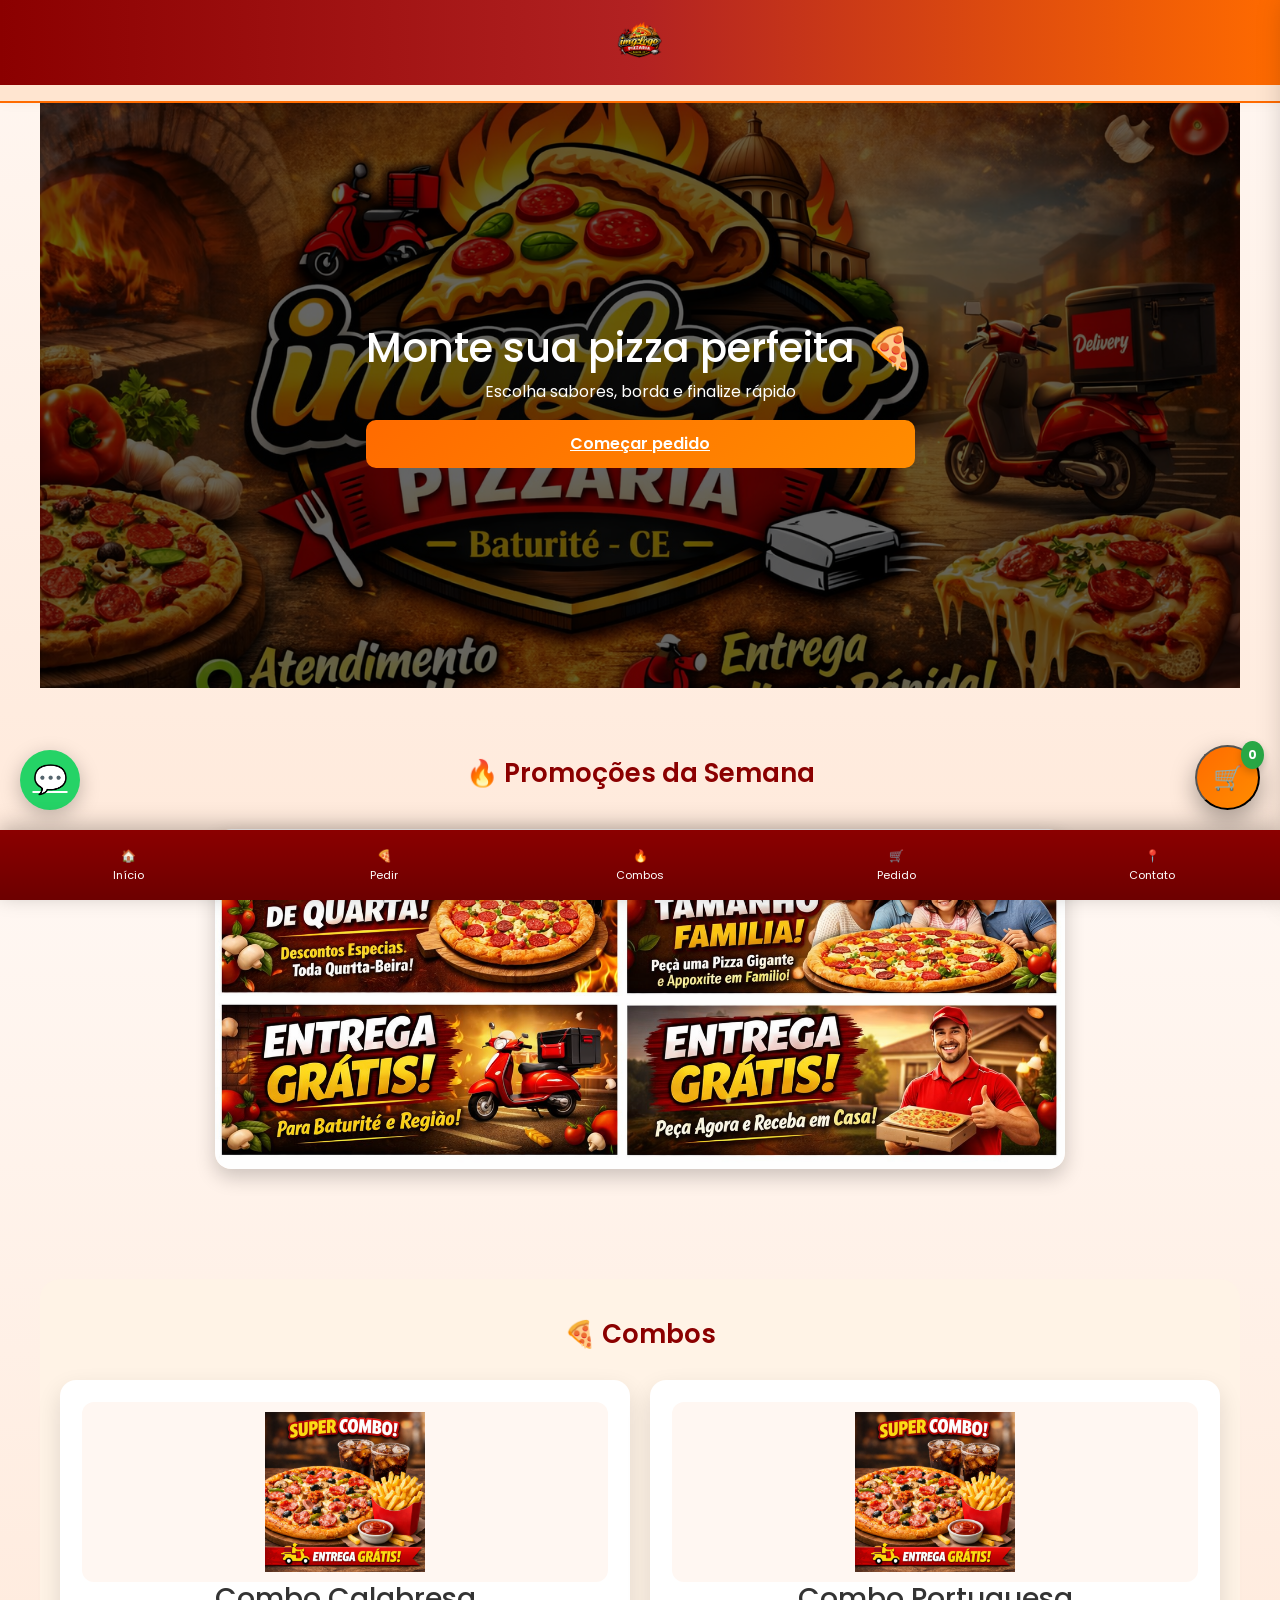
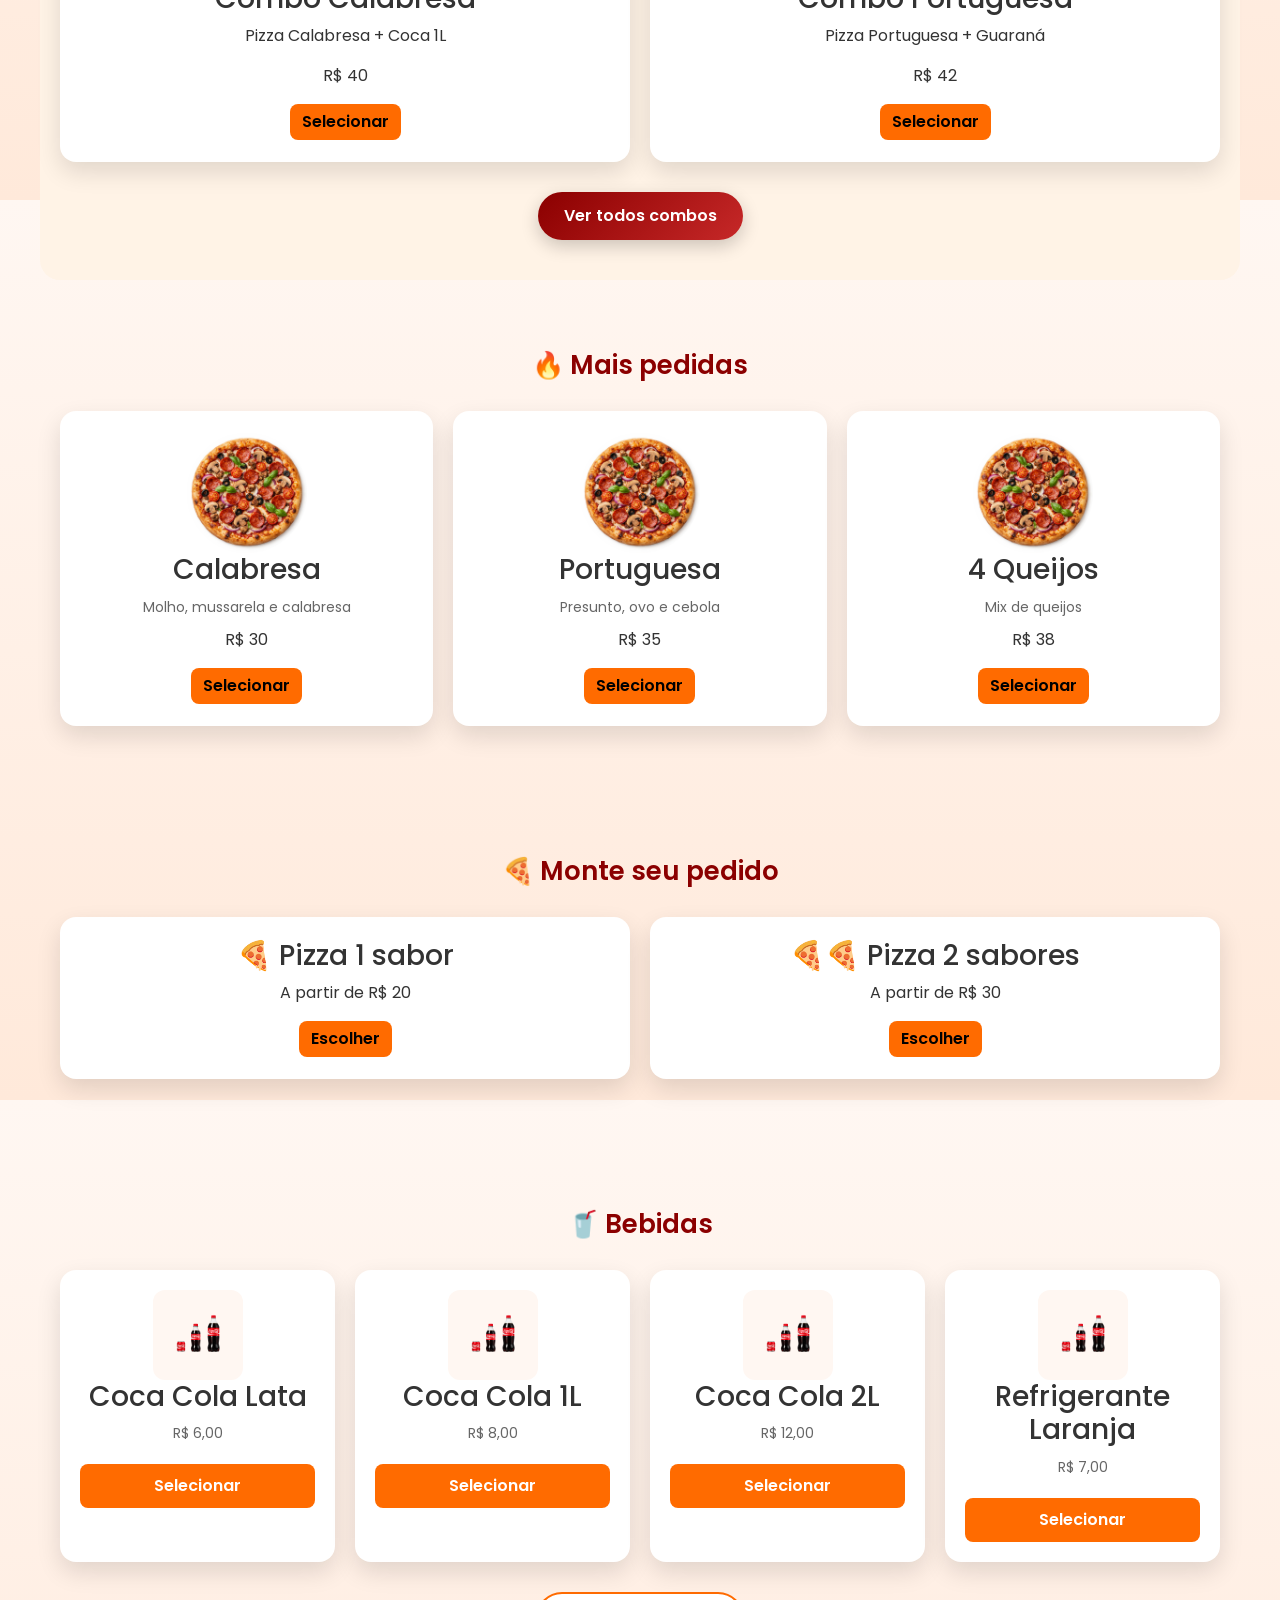
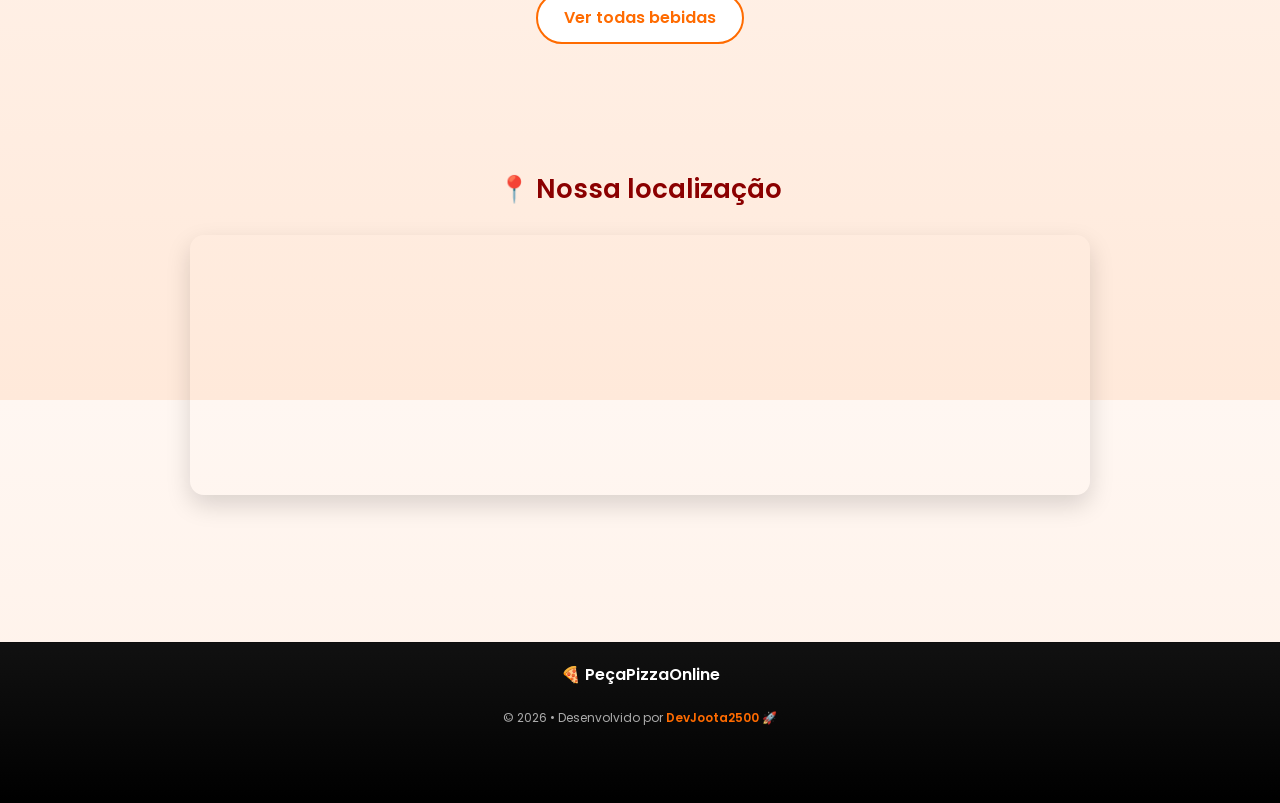
==== commit 004e38bb: "index tela index completa com tudo q queria ser implementado e muito mais" ====
--- a/index.html
+++ b/index.html
@@ -17,45 +17,54 @@
 <!-- FONT -->
 <link href="https://fonts.googleapis.com/css2?family=Poppins:wght@300;400;600&display=swap" rel="stylesheet">
 
-<!-- CSS (ORGANIZADO) -->
 <!-- CSS -->
 <link rel="stylesheet" href="css/style.css">
-
-<!-- NOVOS (pode manter) -->
 <link rel="stylesheet" href="css/base/layout.css">
 <link rel="stylesheet" href="css/components/carrinho.css">
 <link rel="stylesheet" href="css/components/menu-bottom.css">
 <link rel="stylesheet" href="css/components/footer.css">
 <link rel="stylesheet" href="css/components/carrossel.css">
 <link rel="stylesheet" href="css/components/whatsapp.css">
+<link rel="stylesheet" href="css/sections/clientes.css">
+
+<style>
+html{ scroll-behavior:smooth; }
+
+/* 🔥 FIX VISUAL SELEÇÃO */
+.pizza-card.selecionado{
+border:2px solid #ff6b00;
+box-shadow:0 0 15px rgba(255,107,0,0.4);
+transform:scale(1.03);
+}
+
+.pizza-card.selecionado .btn{
+background:#28a745 !important;
+color:white;
+}
+</style>
 
 </head>
 
 <body>
 
-<!-- ================= HEADER ================= -->
 <header class="container-header">
 <img src="img/logo/imgLogoPizzaria.png" class="logo" alt="Logo pizzaria">
 </header>
 
 <div class="status-pizzaria" id="statusPizzaria"></div>
 
-<!-- ================= CARRINHO ================= -->
-<button class="carrinho-flutuante" id="iconeCarrinho" onclick="abrirCarrinho()" aria-label="Abrir carrinho">
+<!-- BOTÕES FIXOS -->
+<button class="carrinho-flutuante" id="iconeCarrinho" onclick="abrirCarrinho()">
 🛒
 <span id="contadorCarrinho">0</span>
 </button>
 
-<!-- ================= WHATSAPP ================= -->
-<a 
-href="https://wa.me/5585989214864?text=Olá,%20quero%20mais%20informações%20sobre%20a%20pizzaria"
-class="whatsapp-flutuante"
-target="_blank"
-aria-label="Falar no WhatsApp">
+<a href="https://wa.me/5585989214864?text=Olá,%20quero%20informações"
+class="whatsapp-flutuante" target="_blank">
 💬
 </a>
 
-<!-- ================= PAINEL CARRINHO ================= -->
+<!-- CARRINHO -->
 <aside class="painel-pedido" id="painelPedido">
 
 <header class="painel-header">
@@ -64,100 +73,49 @@
 </header>
 
 <section class="painel-conteudo">
-
 <div id="listaCarrinho"></div>
-
-<p id="totalCarrinho" class="total-carrinho">
-Total: R$ 0
-</p>
-
-<button class="botao-enviar" onclick="irParaPedido()">
-Finalizar Pedido
-</button>
-
+<p id="totalCarrinho" class="total-carrinho">Total: R$ 0</p>
 </section>
 
 </aside>
 
-<!-- ================= MAIN ================= -->
 <main>
 
-<!-- HERO -->
 <section id="inicio" class="hero">
-
 <div class="hero-texto">
-
 <h1>Monte sua pizza perfeita 🍕</h1>
-
 <p>Escolha sabores, borda e finalize rápido</p>
-
-<a href="montar-pizza.html" class="botao">
-Começar pedido
-</a>
-
+<a href="#escolha" class="botao">Começar pedido</a>
 </div>
-
 </section>
 
-<!-- PROMOÇÕES -->
 <section id="promocoes">
-
 <h2>🔥 Promoções da Semana</h2>
-
 <div class="carrossel">
 <div class="slides">
-
-<img src="img/carrossel/imgCarrossel1.jpg" alt="Promoção 1">
-<img src="img/carrossel/imgCarrossel2.jpg" alt="Promoção 2">
-<img src="img/carrossel/imgCarrossel3.jpg" alt="Promoção 3">
-<img src="img/carrossel/imgCarrossel4.jpg" alt="Promoção 4">
-
+<img src="img/carrossel/imgCarrossel1.jpg">
+<img src="img/carrossel/imgCarrossel2.jpg">
+<img src="img/carrossel/imgCarrossel3.jpg">
+<img src="img/carrossel/imgCarrossel4.jpg">
 </div>
 </div>
-
 </section>
 
 <!-- COMBOS -->
 <section id="combos">
-
 <h2>🍕 Combos</h2>
-
-<div class="grid-pizzas">
-
-<article class="combo-card">
-<img src="img/combos/comboCalabresa.jpg" alt="Combo Calabresa">
-<h3>Combo Calabresa</h3>
-<p>Pizza + Coca 1L</p>
-<button class="btn btn-warning" onclick="window.location.href='montar-pizza.html'">
-Ver combo
-</button>
-</article>
-
-<article class="combo-card">
-<img src="img/combos/comboPortuguesa.jpg" alt="Combo Portuguesa">
-<h3>Combo Portuguesa</h3>
-<p>Pizza + Guaraná</p>
-<button class="btn btn-warning" onclick="window.location.href='montar-pizza.html'">
-Ver combo
-</button>
-</article>
-
-</div>
-
+<div class="grid-pizzas" id="lista-combos"></div>
+<button id="verCombos" class="btn-ver-combos">Ver todos combos</button>
 </section>
 
 <!-- MAIS PEDIDAS -->
 <section id="destaques">
-
 <h2>🔥 Mais pedidas</h2>
-
 <div class="grid-pizzas" id="lista-pizzas"></div>
-
 </section>
 
 <!-- ESCOLHA -->
 <section id="escolha">
-
 <h2>🍕 Monte seu pedido</h2>
 
 <div class="grid-pizzas">
@@ -165,7 +123,7 @@
 <article class="pizza-card">
 <h3>🍕 Pizza 1 sabor</h3>
 <p>A partir de R$ 20</p>
-<button class="btn btn-warning" onclick="window.location.href='montar-pizza.html?tipo=1'">
+<button class="btn btn-warning" id="btnPizza1">
 Escolher
 </button>
 </article>
@@ -173,122 +131,67 @@
 <article class="pizza-card">
 <h3>🍕🍕 Pizza 2 sabores</h3>
 <p>A partir de R$ 30</p>
-<button class="btn btn-warning" onclick="window.location.href='montar-pizza.html?tipo=2'">
+<button class="btn btn-warning" id="btnPizza2">
 Escolher
 </button>
 </article>
 
 </div>
-
 </section>
 
 <!-- BEBIDAS -->
 <section id="bebidas">
-
 <h2>🥤 Bebidas</h2>
-
 <div id="lista-bebidas" class="grid-pizzas"></div>
-
 <button id="mostrarBebidas" class="botao-expandir">
 Ver todas bebidas
 </button>
-
 </section>
 
-<!-- SOBRE -->
-<section id="sobre">
-
-<h2>🍕 Sobre</h2>
-
-<div class="sobre-grid">
-
-<article class="sobre-item">
-<h3>🔥 Massa artesanal</h3>
-<p>Preparada diariamente</p>
-</article>
-
-<article class="sobre-item">
-<h3>🚚 Entrega rápida</h3>
-<p>30–45 minutos</p>
-</article>
-
-<article class="sobre-item">
-<h3>🥬 Ingredientes frescos</h3>
-<p>Selecionados todos os dias</p>
-</article>
-
-<article class="sobre-item">
-<h3>⭐ Qualidade garantida</h3>
-<p>Clientes satisfeitos</p>
-</article>
-
+<!-- LOCALIZAÇÃO -->
+<section id="localizacao">
+<h2>📍 Nossa localização</h2>
+<div class="mapa-container">
+<iframe src="https://www.google.com/maps?q=Fortaleza%20CE&output=embed" class="mapa"></iframe>
 </div>
-
 </section>
 
 </main>
 
-<!-- ================= FOOTER ================= -->
-<footer id="contato" class="footer">
-<p>📍 Fortaleza - CE</p>
-<p>©️ 2026 PeçaPizzaOnline</p>
+<footer class="footer">
+<div class="footer-content">
+<p class="footer-logo">🍕 PeçaPizzaOnline</p>
+<p class="footer-linha">
+© 2026 • Desenvolvido por 
+<a href="https://github.com/joota2500" target="_blank">DevJoota2500 🚀</a>
+</p>
+</div>
 </footer>
 
-<!-- ================= MENU INFERIOR ================= -->
+<!-- 🔥 ESPAÇO PRA NÃO COBRIR -->
+<div style="height:80px;"></div>
+
 <nav class="menu-bottom">
-
-<a href="#inicio" class="ativo">
-🏠
-<span>Início</span>
-</a>
-
-<a href="#escolha">
-🍕
-<span>Pedir</span>
-</a>
-
-<a href="#combos">
-🔥
-<span>Combos</span>
-</a>
-
-<a href="pedido.html">
-🛒
-<span>Pedido</span>
-</a>
-
-<a href="#contato">
-📍
-<span>Contato</span>
-</a>
-
+<a href="#inicio">🏠<span>Início</span></a>
+<a href="#escolha">🍕<span>Pedir</span></a>
+<a href="#combos">🔥<span>Combos</span></a>
+<a href="html/pedido.html">🛒<span>Pedido</span></a>
+<a href="#contato">📍<span>Contato</span></a>
 </nav>
 
-<!-- ================= JS ================= -->
+<!-- JS ORDEM CORRETA -->
 <script src="https://cdn.jsdelivr.net/npm/bootstrap@5.3.3/dist/js/bootstrap.bundle.min.js"></script>
 
-<script src="js/core/config.js" defer></script>
-<script src="js/core/carrinho.js" defer></script>
-<script src="js/core/cupom.js" defer></script>
-<script src="js/core/entrega.js" defer></script>
-<script src="js/core/horario.js" defer></script>
+<script src="js/core/carrinho.js"></script>
 
-<script src="js/services/pedido.js" defer></script>
+<!-- 🔥 NÃO CARREGAR cardapio.js AQUI -->
 
-<script src="js/modules/cardapio.js" defer></script>
-<script src="js/modules/bebidas.js" defer></script>
-<script src="js/modules/busca.js" defer></script>
-<script src="js/modules/categoria.js" defer></script>
-<script src="js/modules/sugestoes.js" defer></script>
-<script src="js/modules/animacoes.js" defer></script>
+<script src="js/modules/bebidas.js"></script>
+<script src="js/modules/combos.js"></script>
 
-<script src="js/ui/mobile.js" defer></script>
-<script src="js/ui/ui.js" defer></script>
-<script src="js/ui/carrossel.js" defer></script>
+<script src="js/pages/home.js"></script>
 
-<script src="js/pages/home.js" defer></script>
-
-<script src="js/app.js" defer></script>
+<script src="js/ui/carrossel.js"></script>
 
 </body>
 </html>
--- a/css/style.css
+++ b/css/style.css
@@ -16,4 +16,9 @@
 @import url('./sections/destaques.css');
 @import url('./sections/sobre.css');
 
-@import url('./pages/home.css');+/* 🔥 NOVOS */
+@import url('./sections/clientes.css');
+@import url('./sections/localizacao.css');
+
+@import url('./pages/home.css');
+@import url('./sections/clientes.css');
--- a/css/base/layout.css
+++ b/css/base/layout.css
@@ -1,5 +1,9 @@
+/* =========================
+LAYOUT GLOBAL (PRO)
+========================= */
+
 html, body{
-    height: 100%;
+height:100%;
 }
 
 body{
@@ -9,17 +13,22 @@
 min-height:100vh;
 display:flex;
 flex-direction:column;
+}
 
-/* 🔥 IMPORTANTE */
-padding-bottom:70px;
-}
+/* =========================
+MAIN
+========================= */
 
 main{
 flex:1;
+
+/* 🔥 espaço REAL do menu */
+padding-bottom:80px;
 }
-main section:last-of-type{
-    padding-bottom: 10px;
-}
+
+/* =========================
+SECTIONS
+========================= */
 
 section{
 padding:60px 20px;
@@ -32,18 +41,57 @@
 margin-bottom:30px;
 color:#8b0000;
 font-size:26px;
+font-weight:600;
 }
 
-/* RESPONSIVO */
+section + section{
+margin-top:10px;
+}
+
+/* =========================
+RESPONSIVO
+========================= */
+
+@media(max-width:992px){
+
+section{
+padding:50px 18px;
+}
+
+section h2{
+font-size:24px;
+}
+
+}
 
 @media(max-width:768px){
 
+main{
+padding-bottom:75px;
+}
+
 section{
-padding:50px 15px;
+padding:45px 15px;
 }
 
 section h2{
 font-size:22px;
 }
 
+}
+
+@media(max-width:480px){
+
+main{
+padding-bottom:70px;
+}
+
+section{
+padding:40px 12px;
+}
+
+section h2{
+font-size:20px;
+}
+
 }
--- a/css/components/carrinho.css
+++ b/css/components/carrinho.css
@@ -1,3 +1,7 @@
+/* ================================
+BOTÃO FLUTUANTE
+================================ */
+
 .carrinho-flutuante{
 position:fixed;
 right:20px;
@@ -11,27 +15,30 @@
 justify-content:center;
 font-size:24px;
 border-radius:50%;
-box-shadow:0 8px 20px rgba(0,0,0,0.3);
+box-shadow:0 10px 25px rgba(0,0,0,0.35);
 cursor:pointer;
 z-index:999;
-transition:.3s;
+transition:.3s ease;
 }
 
 .carrinho-flutuante:hover{
-transform:scale(1.1);
+transform:scale(1.1) rotate(5deg);
 }
 
 #contadorCarrinho{
 position:absolute;
-top:-5px;
-right:-5px;
+top:-6px;
+right:-6px;
 background:#28a745;
 color:white;
 font-size:12px;
-padding:4px 6px;
+padding:5px 7px;
 border-radius:50%;
 font-weight:bold;
-}
+box-shadow:0 3px 8px rgba(0,0,0,0.2);
+}
+
+
 
 /* ================================
 PAINEL
@@ -44,7 +51,7 @@
 width:360px;
 height:100vh;
 background:white;
-box-shadow:-5px 0 25px rgba(0,0,0,0.25);
+box-shadow:-10px 0 30px rgba(0,0,0,0.3);
 transition:.35s ease;
 z-index:1000;
 display:flex;
@@ -55,14 +62,18 @@
 right:0;
 }
 
-/* HEADER */
+
+
+/* ================================
+HEADER
+================================ */
 
 .painel-header{
 display:flex;
 justify-content:space-between;
 align-items:center;
 padding:18px;
-background:#ff6b00;
+background:linear-gradient(135deg,#ff6b00,#ff8c00);
 color:white;
 font-size:18px;
 font-weight:600;
@@ -72,11 +83,20 @@
 background:none;
 border:none;
 color:white;
-font-size:20px;
-cursor:pointer;
-}
-
-/* CONTEÚDO */
+font-size:22px;
+cursor:pointer;
+transition:.2s;
+}
+
+.painel-header button:hover{
+transform:scale(1.2);
+}
+
+
+
+/* ================================
+CONTEÚDO
+================================ */
 
 .painel-conteudo{
 padding:15px;
@@ -85,22 +105,31 @@
 display:flex;
 flex-direction:column;
 gap:12px;
-
-/* 🔥 espaço pro menu-bottom */
-padding-bottom:90px;
-}
-
-/* ITEM DO CARRINHO */
+padding-bottom:120px;
+}
+
+
+
+/* ================================
+ITEM DO CARRINHO
+================================ */
 
 .item-carrinho{
 display:grid;
-grid-template-columns:1fr auto;
+grid-template-columns:1fr auto auto;
 gap:10px;
 background:#fff;
 padding:12px;
-border-radius:10px;
-box-shadow:0 5px 12px rgba(0,0,0,0.08);
+border-radius:12px;
+border:1px solid #f1f1f1;
+box-shadow:0 6px 15px rgba(0,0,0,0.06);
 font-size:14px;
+align-items:center;
+transition:.2s;
+}
+
+.item-carrinho:hover{
+transform:translateY(-2px);
 }
 
 .item-carrinho .info{
@@ -109,6 +138,19 @@
 gap:4px;
 }
 
+.item-carrinho .info strong{
+font-size:14px;
+}
+
+.item-carrinho .info span{
+color:#ff6b00;
+font-weight:600;
+}
+
+
+
+/* CONTROLES */
+
 .item-carrinho .controles{
 display:flex;
 align-items:center;
@@ -119,22 +161,49 @@
 background:#ff6b00;
 color:white;
 border:none;
-padding:4px 8px;
+padding:5px 9px;
 border-radius:6px;
 cursor:pointer;
 font-weight:bold;
-}
+transition:.2s;
+}
+
+.item-carrinho .controles button:hover{
+transform:scale(1.15);
+}
+
+
+
+/* SUBTOTAL */
+
+.item-carrinho .subtotal{
+font-weight:700;
+color:#ff6b00;
+}
+
+
+
+/* REMOVER */
 
 .item-carrinho .remover{
 background:#dc3545;
 border:none;
 color:white;
-padding:4px 6px;
+padding:5px 7px;
 border-radius:6px;
 cursor:pointer;
-}
-
-/* TOTAL */
+transition:.2s;
+}
+
+.item-carrinho .remover:hover{
+transform:scale(1.15);
+}
+
+
+
+/* ================================
+TOTAL
+================================ */
 
 .total-carrinho{
 font-size:20px;
@@ -143,22 +212,75 @@
 text-align:center;
 }
 
-/* ================================
-AÇÕES (FIXO NO FINAL)
+
+
+/* ================================
+🔥 AÇÕES DO CARRINHO (NOVA UI)
 ================================ */
 
 .acoes-carrinho{
 position:sticky;
 bottom:0;
 background:white;
-padding:10px;
-display:flex;
-flex-direction:column;
-gap:8px;
-box-shadow:0 -5px 15px rgba(0,0,0,0.1);
-}
-
-/* RESPONSIVO */
+padding:12px;
+display:grid;
+grid-template-columns:1fr 1fr;
+gap:10px;
+box-shadow:0 -5px 15px rgba(0,0,0,0.08);
+border-top:1px solid #eee;
+}
+
+/* botão base */
+.acoes-carrinho button{
+border:none;
+padding:12px;
+border-radius:10px;
+font-weight:600;
+cursor:pointer;
+transition:.25s ease;
+font-size:14px;
+}
+
+/* limpar */
+.acoes-carrinho button:nth-child(1){
+background:#dc3545;
+color:white;
+}
+
+.acoes-carrinho button:nth-child(1):hover{
+background:#b02a37;
+transform:translateY(-2px);
+}
+
+/* novo pedido */
+.acoes-carrinho button:nth-child(2){
+background:#6c757d;
+color:white;
+}
+
+.acoes-carrinho button:nth-child(2):hover{
+background:#5a6268;
+transform:translateY(-2px);
+}
+
+/* finalizar ocupa linha toda */
+.acoes-carrinho button:nth-child(3){
+grid-column:1 / -1;
+background:linear-gradient(135deg,#28a745,#20c997);
+color:white;
+font-size:15px;
+}
+
+.acoes-carrinho button:nth-child(3):hover{
+transform:translateY(-2px);
+box-shadow:0 8px 20px rgba(0,0,0,0.2);
+}
+
+
+
+/* ================================
+RESPONSIVO
+================================ */
 
 @media(max-width:768px){
 
@@ -171,4 +293,16 @@
 right:0;
 }
 
+.item-carrinho{
+grid-template-columns:1fr;
+}
+
+.item-carrinho .controles{
+justify-content:space-between;
+}
+
+.acoes-carrinho{
+grid-template-columns:1fr;
+}
+
 }
--- a/css/components/menu-bottom.css
+++ b/css/components/menu-bottom.css
@@ -1,41 +1,104 @@
+/* =========================
+MENU BOTTOM PROFISSIONAL 2.0
+========================= */
+
 .menu-bottom{
 position:fixed;
 bottom:0;
 left:0;
 width:100%;
-background:#8b0000;
+height:70px;
+background:linear-gradient(180deg,#8b0000,#6d0000);
 display:flex;
 justify-content:space-around;
 align-items:center;
-padding:10px 0;
 z-index:9999;
 box-shadow:0 -5px 20px rgba(0,0,0,0.25);
 }
 
+/* itens */
 .menu-bottom a{
+flex:1;
+height:100%;
 display:flex;
 flex-direction:column;
 align-items:center;
+justify-content:center;
 color:white;
 text-decoration:none;
 font-size:12px;
-transition:.3s;
+transition:.25s;
+}
+
+/* ícone + texto */
+.menu-bottom a span{
+font-size:11px;
+margin-top:2px;
+}
+
+/* hover */
+.menu-bottom a:hover{
+color:#ffd166;
+transform:translateY(-2px);
+}
+
+/* ativo */
+.menu-bottom a.ativo{
+color:#ffd166;
+transform:scale(1.08);
+}
+
+/* clique */
+.menu-bottom a:active{
+transform:scale(0.95);
+}
+
+/* =========================
+TABLET
+========================= */
+
+@media(max-width:992px){
+.menu-bottom{
+height:65px;
+}
+}
+
+/* =========================
+MOBILE
+========================= */
+
+@media(max-width:768px){
+
+.menu-bottom{
+height:65px;
+}
+
+.menu-bottom a{
+font-size:11px;
 }
 
 .menu-bottom a span{
-font-size:11px;
+font-size:10px;
 }
 
-.menu-bottom a:hover{
-color:#ffd166;
 }
 
-.menu-bottom a.ativo{
-color:#ffd166;
-transform:scale(1.1);
+/* =========================
+MOBILE PEQUENO
+========================= */
+
+@media(max-width:480px){
+
+.menu-bottom{
+height:60px;
 }
 
-/* 🔥 IMPORTANTE (evitar sobreposição com toast depois) */
-.menu-bottom{
-pointer-events:auto;
+.menu-bottom a{
+font-size:10px;
+}
+
+.menu-bottom a span{
+font-size:9px;
+}
+
 }
--- a/css/components/footer.css
+++ b/css/components/footer.css
@@ -1,20 +1,81 @@
+/* =========================
+FOOTER (CORREÇÃO DO MENU)
+========================= */
+
 .footer{
-background:#111;
-color:white;
+background:linear-gradient(180deg,#111,#000);
+color:#ccc;
 text-align:center;
-padding:20px;
+
+/* 🔥 AQUI RESOLVE TUDO */
+padding:20px 10px 60px;
+
 font-size:14px;
-
-/* 🔥 remove espaço feio */
-margin:0;
-margin-top: auto;
-
-/* garante colar no final */
-position:relative;
+margin-top:auto;
+border-top:1px solid rgba(255,255,255,0.05);
 }
 
-.footer a{
+/* container */
+.footer-content{
+max-width:1200px;
+margin:auto;
+display:flex;
+flex-direction:column;
+align-items:center;
+gap:6px;
+}
+
+/* logo */
+.footer-logo{
+font-size:16px;
+font-weight:600;
+color:#fff;
+}
+
+/* linha única */
+.footer-linha{
+font-size:12px;
+color:#aaa;
+text-align:center;
+}
+
+/* link */
+.footer-linha a{
 color:#ff6b00;
 text-decoration:none;
 font-weight:600;
+}
+
+.footer-linha a:hover{
+color:#ffa94d;
+}
+
+/* RESPONSIVO */
+
+@media(max-width:768px){
+
+.footer{
+padding:20px 10px 100px;
+}
+
+.footer-logo{
+font-size:14px;
+}
+
+.footer-linha{
+font-size:11px;
+}
+
+}
+
+@media(max-width:480px){
+
+.footer{
+padding:18px 8px 90px;
+}
+
+.footer-linha{
+font-size:10px;
+}
+
 }
--- a/css/sections/clientes.css
+++ b/css/sections/clientes.css
@@ -0,0 +1,112 @@
+/* =========================
+CLIENTES (INSTAGRAM PRO)
+========================= */
+
+.clientes-grid{
+display:flex;
+flex-direction:column;
+align-items:center;
+gap:25px;
+margin-top:25px;
+}
+
+/* =========================
+CARD
+========================= */
+
+.cliente-post{
+position:relative;
+background:white;
+border-radius:14px;
+padding:12px;
+box-shadow:0 8px 25px rgba(0,0,0,0.12);
+width:100%;
+max-width:520px;
+transition:.3s ease;
+
+/* 🔥 altura controlada (equilíbrio ideal) */
+height:550px;
+
+overflow:hidden;
+display:flex;
+align-items:center;
+justify-content:center;
+}
+
+.cliente-post:hover{
+transform:translateY(-4px);
+box-shadow:0 12px 30px rgba(0,0,0,0.18);
+}
+
+/* =========================
+SCROLL INTERNO
+========================= */
+
+.cliente-post blockquote{
+width:100% !important;
+height:100% !important;
+overflow:auto !important;
+}
+
+/* =========================
+INSTAGRAM
+========================= */
+
+.instagram-media{
+width:100% !important;
+margin:0 auto !important;
+}
+
+/* iframe */
+.cliente-post iframe{
+width:100% !important;
+height:100% !important;
+border-radius:10px;
+}
+
+/* =========================
+LOADING
+========================= */
+
+.cliente-loading{
+position:absolute;
+inset:0;
+background:linear-gradient(90deg,#eee,#ddd,#eee);
+background-size:200% 100%;
+animation:loading 1.2s infinite;
+z-index:2;
+border-radius:14px;
+}
+
+@keyframes loading{
+0%{background-position:-100%}
+100%{background-position:100%}
+}
+
+.cliente-post.loaded .cliente-loading{
+opacity:0;
+pointer-events:none;
+transition:.4s;
+}
+
+/* =========================
+RESPONSIVO
+========================= */
+
+@media(max-width:768px){
+
+.cliente-post{
+height:480px;
+max-width:100%;
+}
+
+}
+
+@media(max-width:480px){
+
+.cliente-post{
+height:420px;
+padding:10px;
+}
+
+}
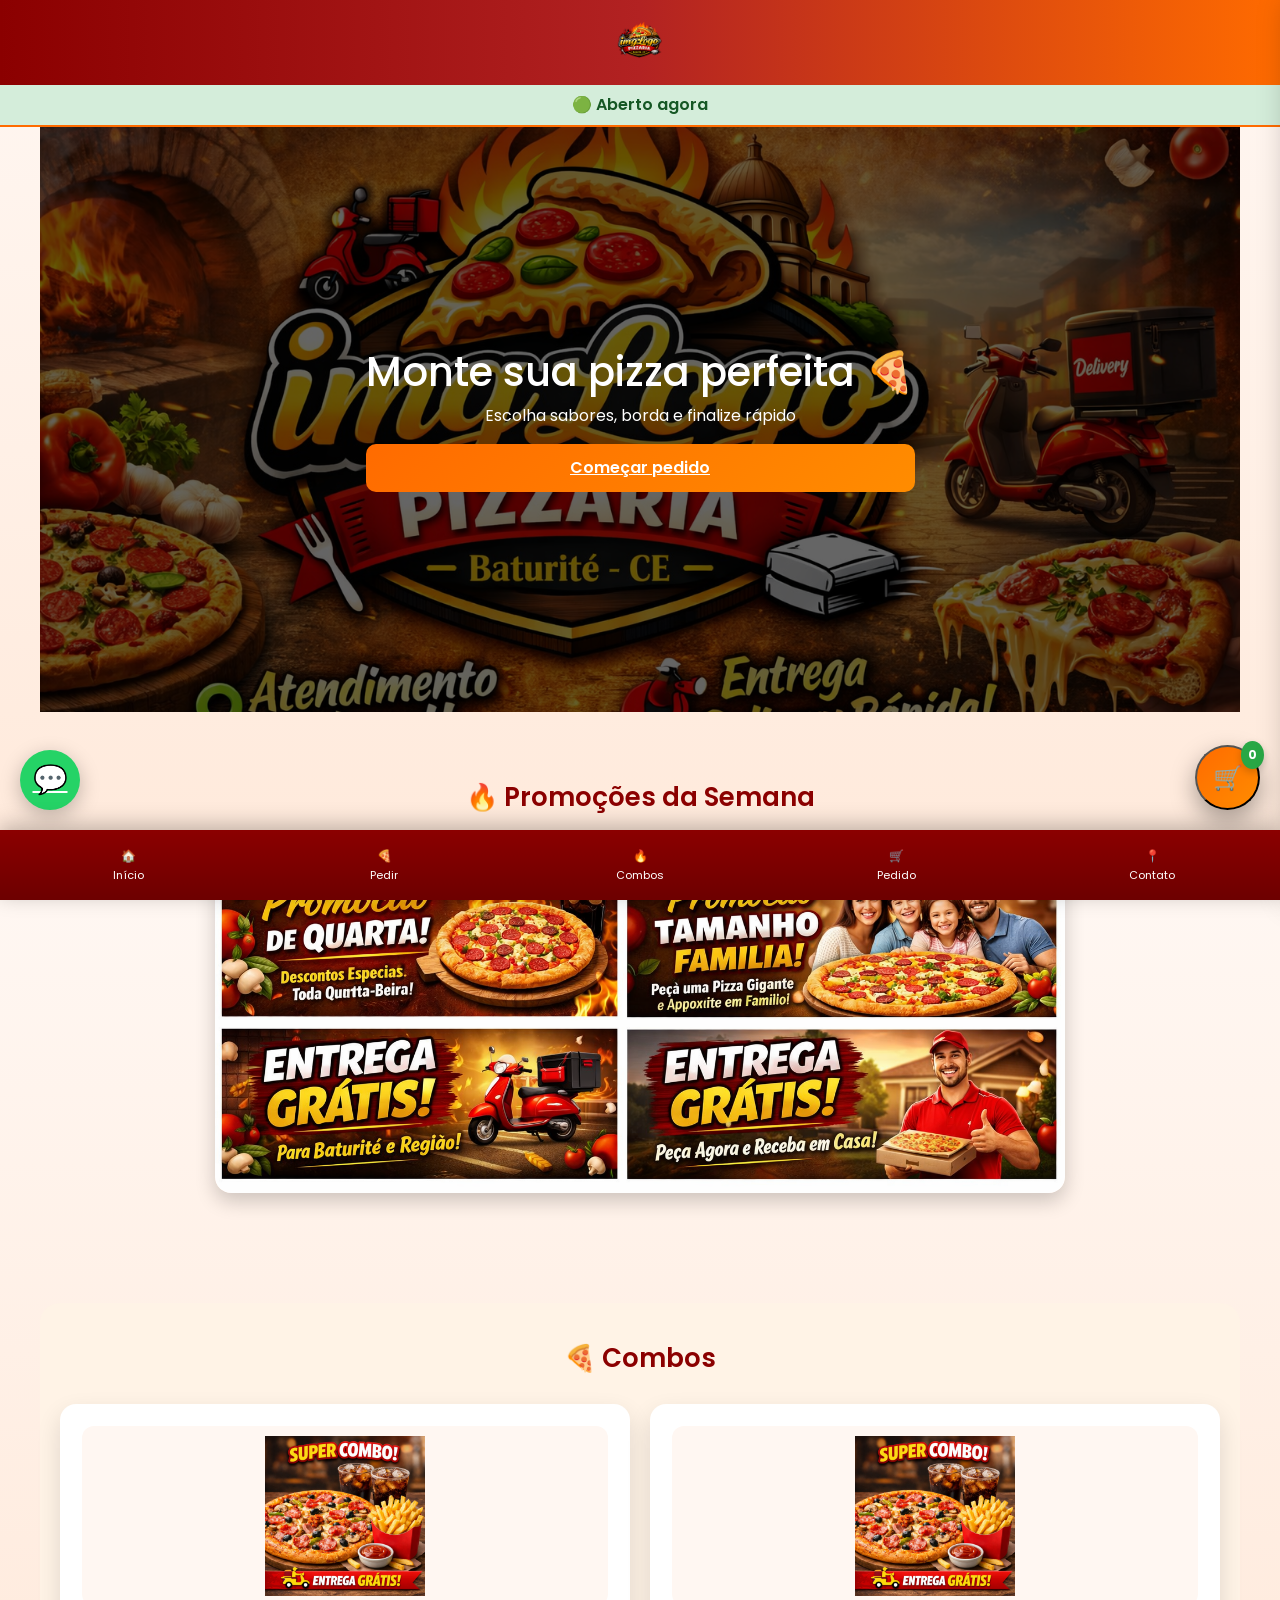
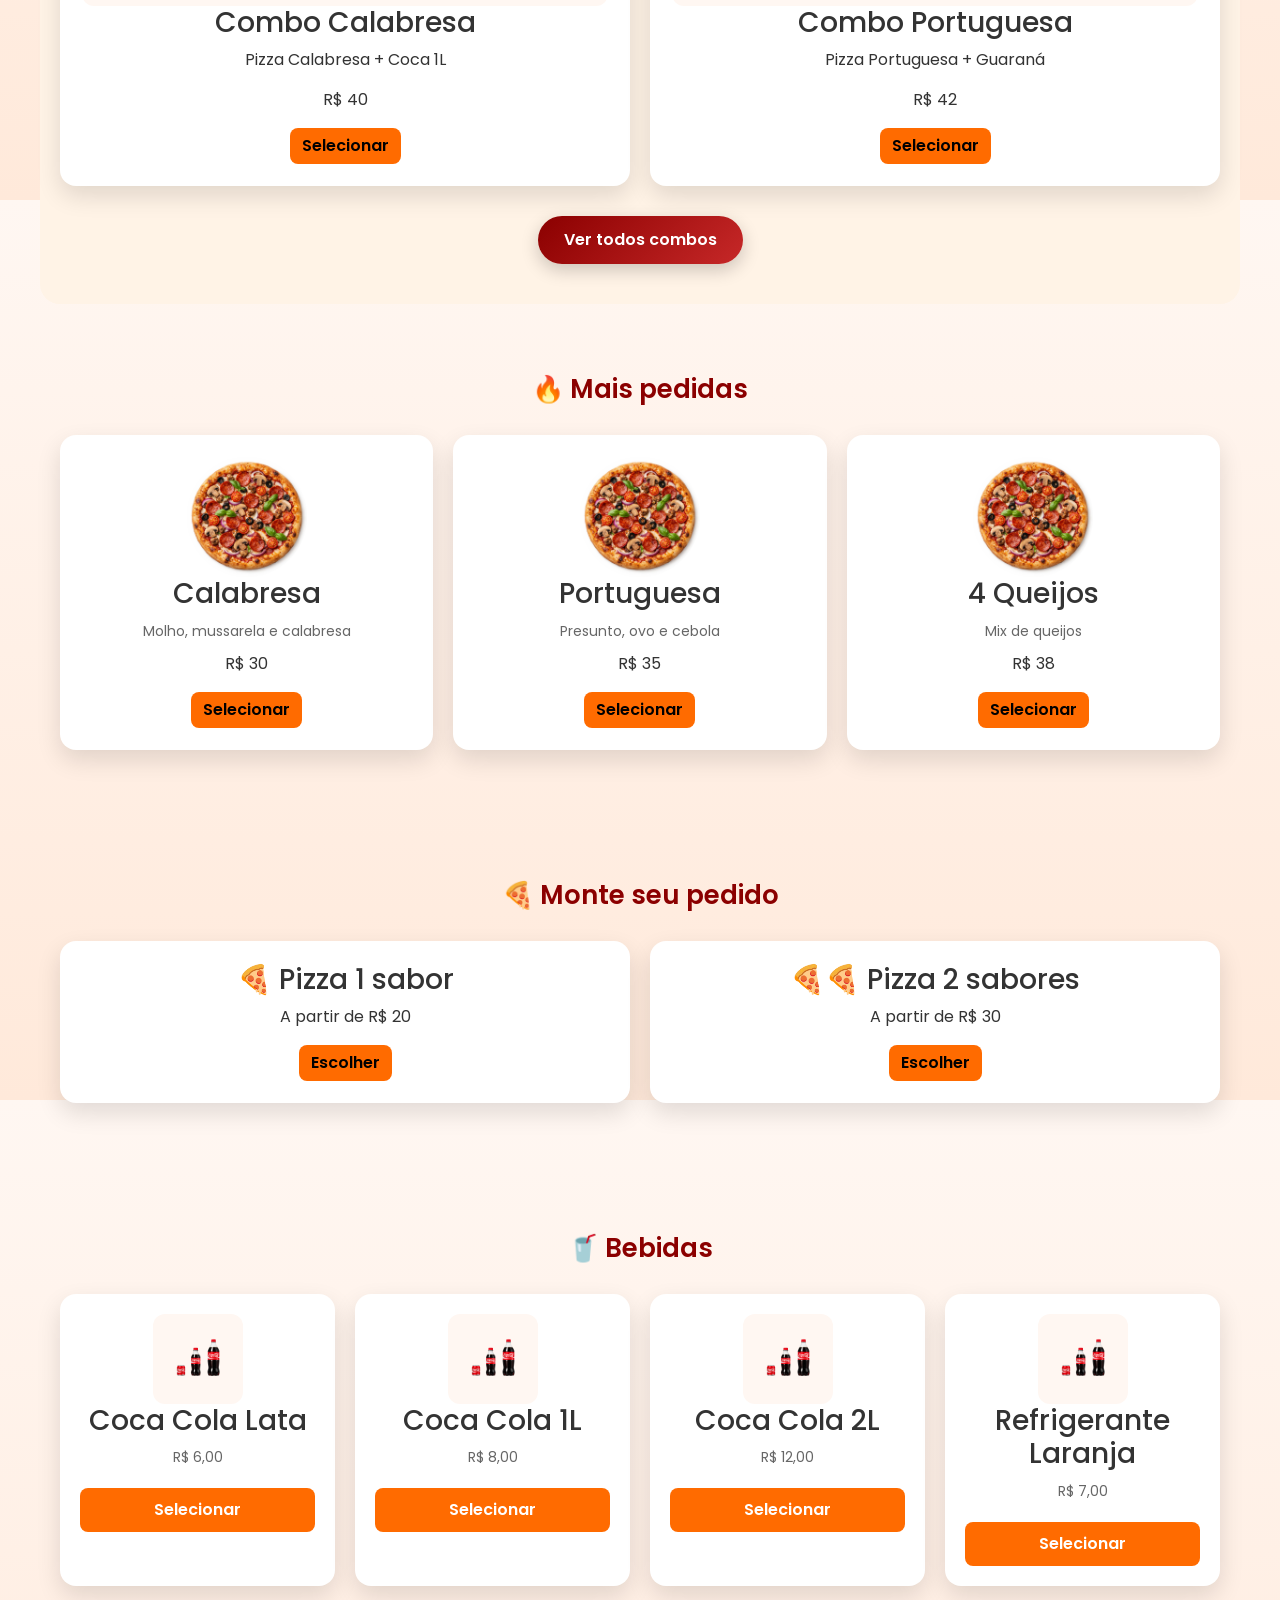
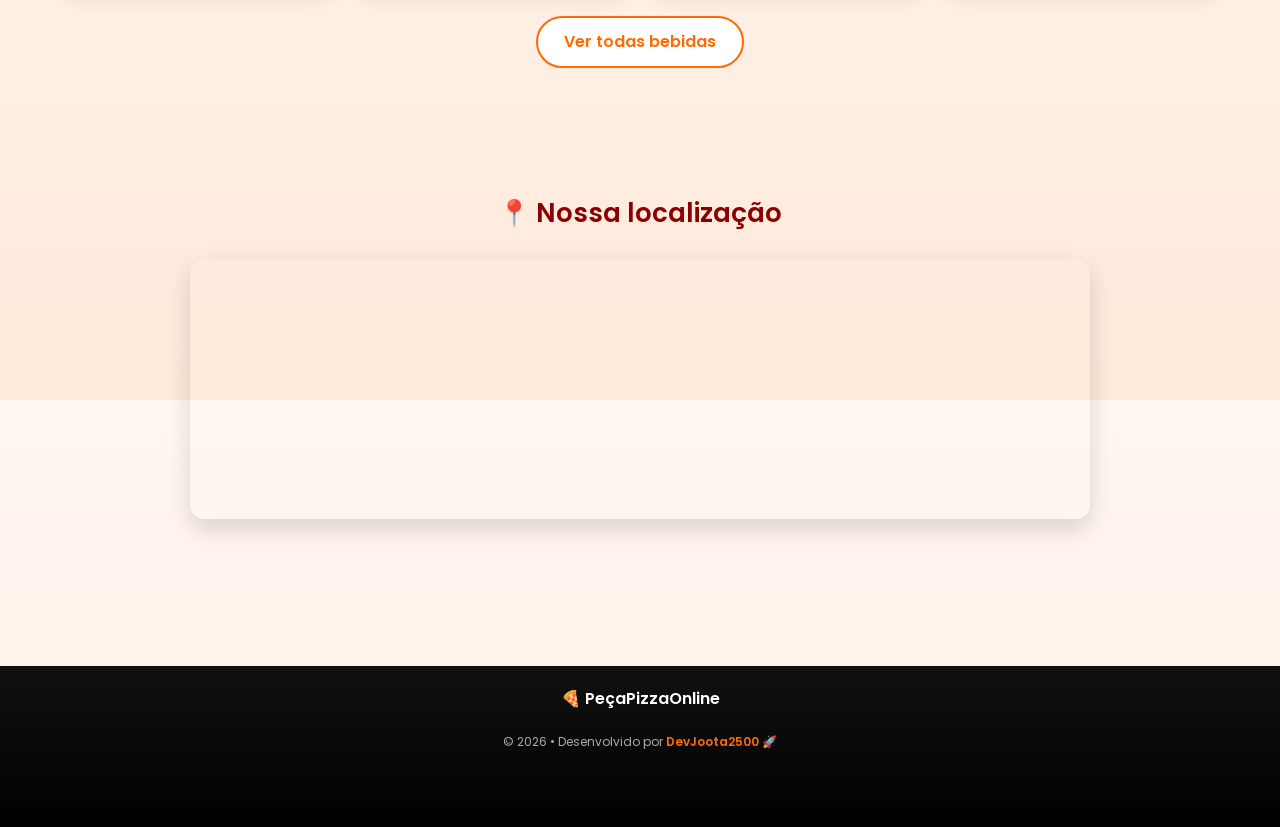
==== commit 89a58e7f: "pedido 1 e pedido 2 atualizacoes e melhorias" ====
--- a/index.html
+++ b/index.html
@@ -120,10 +120,13 @@
 
 <div class="grid-pizzas">
 
+
+    
+<!-- Botoes -->
 <article class="pizza-card">
 <h3>🍕 Pizza 1 sabor</h3>
 <p>A partir de R$ 20</p>
-<button class="btn btn-warning" id="btnPizza1">
+<button id="btnPizza1"  class="btn btn-warning" onclick="abrirPizza1()">
 Escolher
 </button>
 </article>
@@ -131,7 +134,7 @@
 <article class="pizza-card">
 <h3>🍕🍕 Pizza 2 sabores</h3>
 <p>A partir de R$ 30</p>
-<button class="btn btn-warning" id="btnPizza2">
+<button id="btnPizza2" class="btn btn-warning" onclick="abrirPizza2()">
 Escolher
 </button>
 </article>
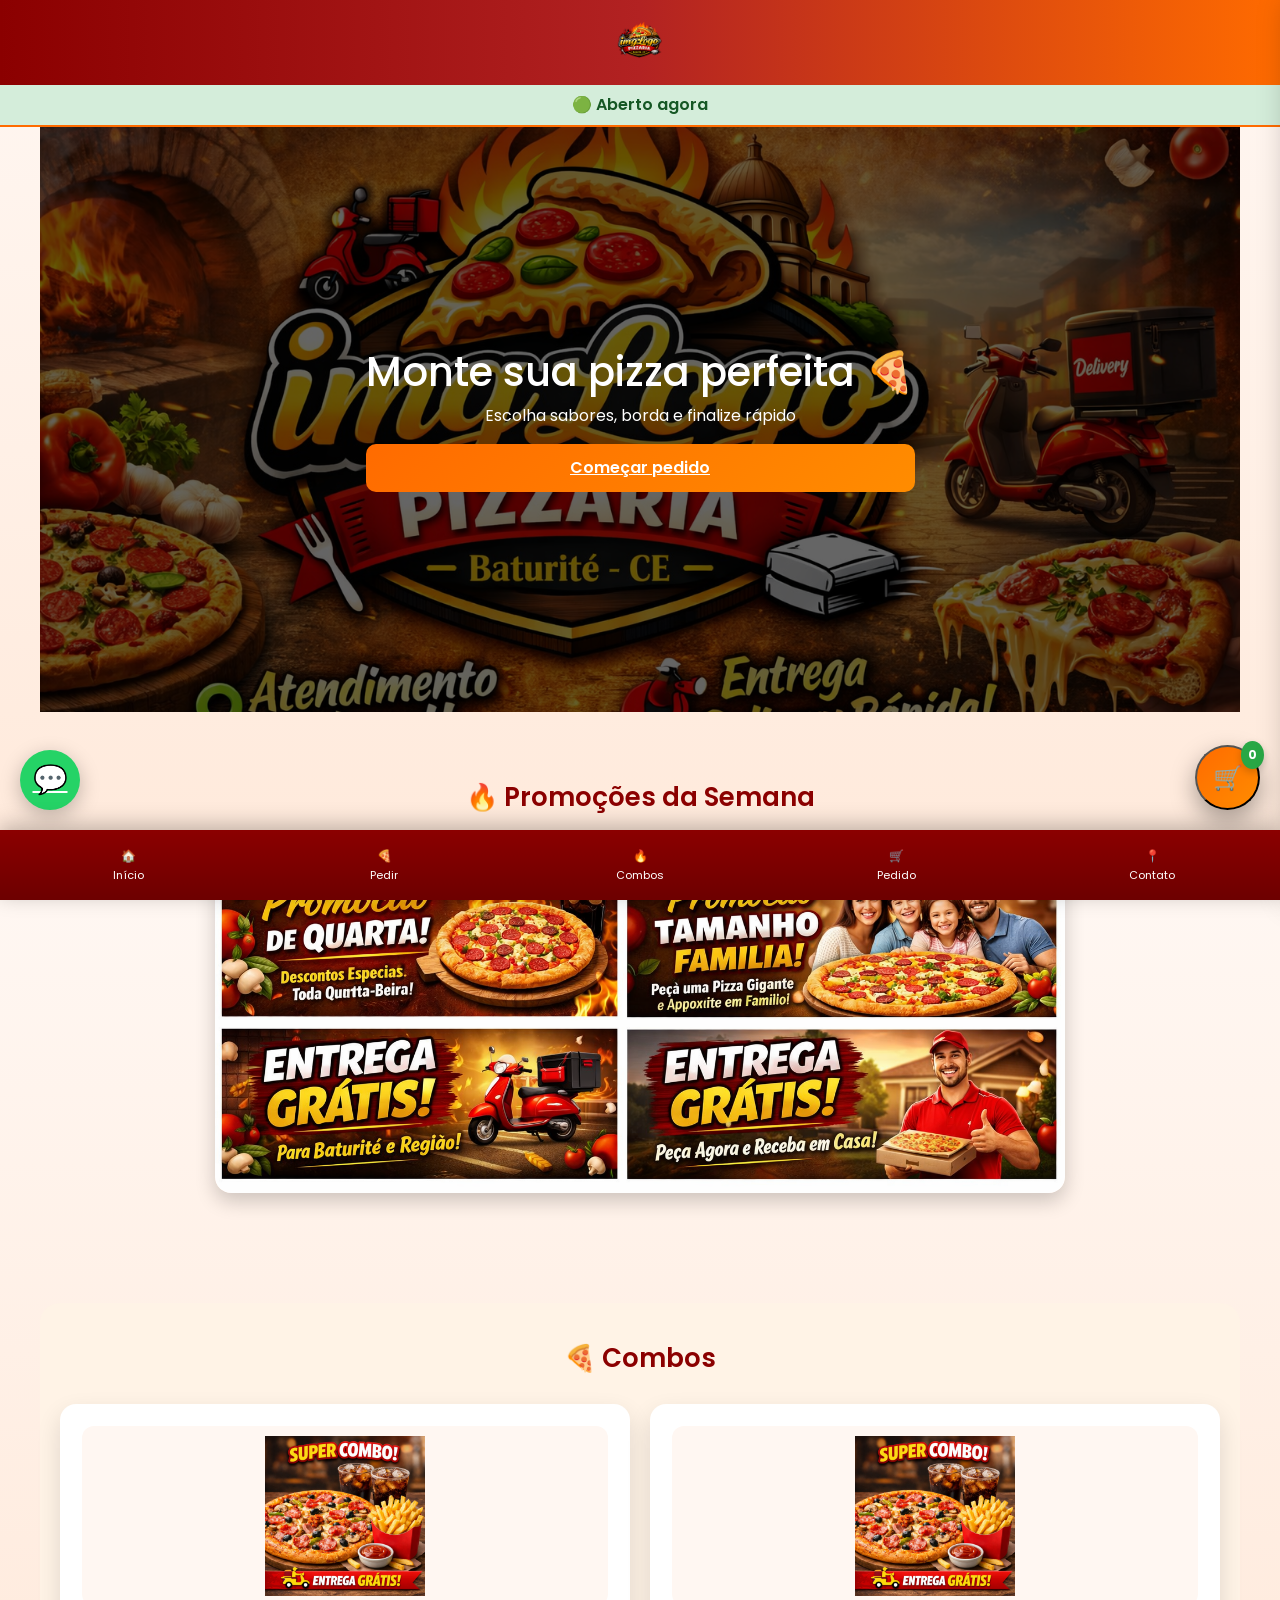
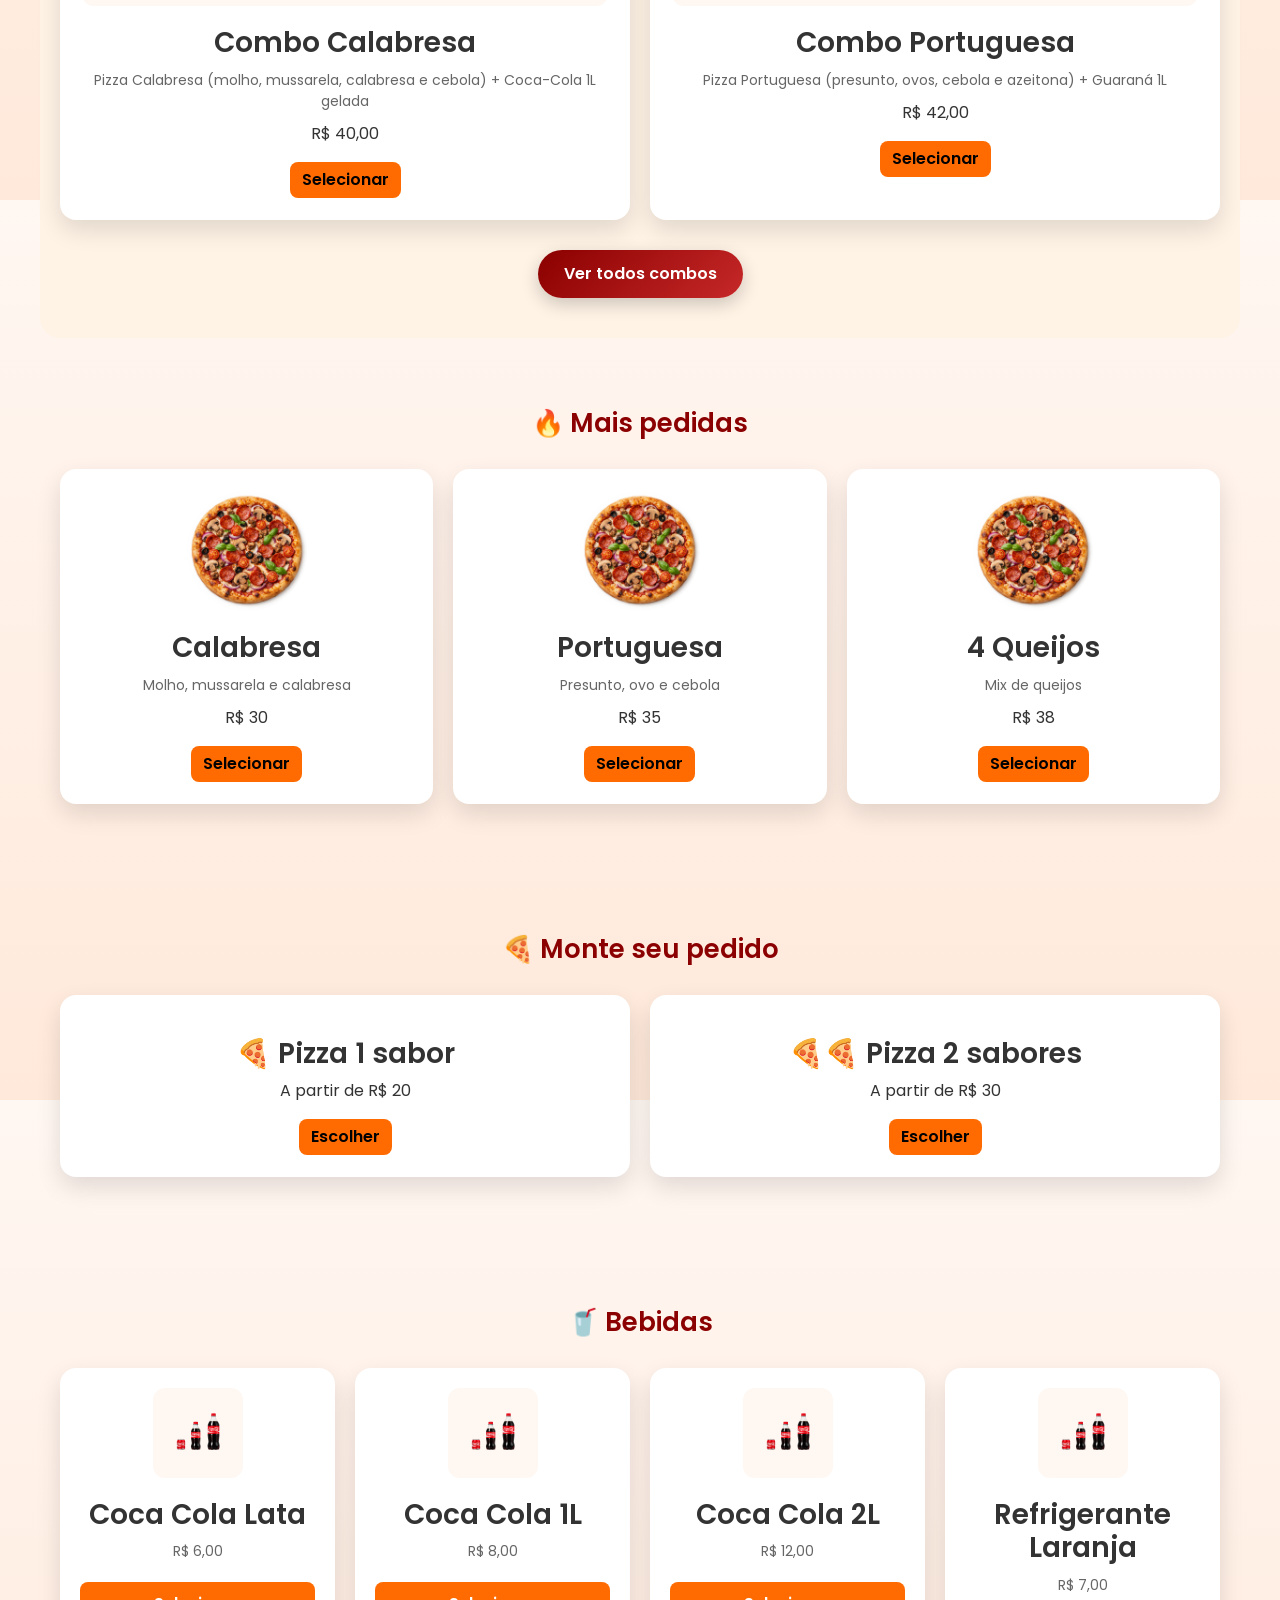
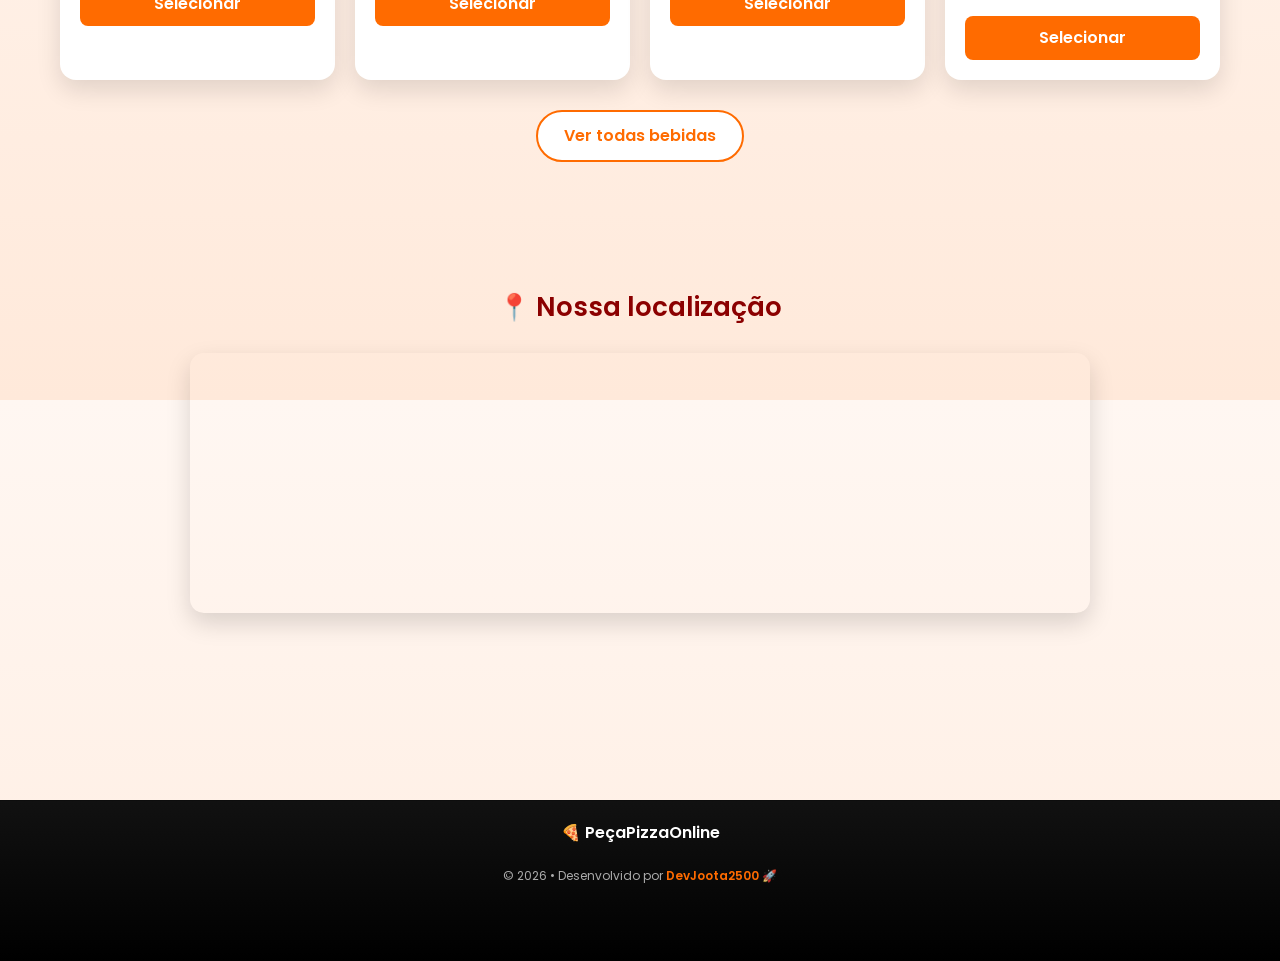
==== commit 17714c29: "index e pizza 1 paginas funcionando" ====
--- a/index.html
+++ b/index.html
@@ -11,13 +11,9 @@
 <meta name="description" content="Peça pizza online de forma rápida.">
 <meta name="theme-color" content="#c62828">
 
-<!-- BOOTSTRAP -->
 <link href="https://cdn.jsdelivr.net/npm/bootstrap@5.3.3/dist/css/bootstrap.min.css" rel="stylesheet">
-
-<!-- FONT -->
 <link href="https://fonts.googleapis.com/css2?family=Poppins:wght@300;400;600&display=swap" rel="stylesheet">
 
-<!-- CSS -->
 <link rel="stylesheet" href="css/style.css">
 <link rel="stylesheet" href="css/base/layout.css">
 <link rel="stylesheet" href="css/components/carrinho.css">
@@ -26,11 +22,12 @@
 <link rel="stylesheet" href="css/components/carrossel.css">
 <link rel="stylesheet" href="css/components/whatsapp.css">
 <link rel="stylesheet" href="css/sections/clientes.css">
+<link rel="stylesheet" href="css/components/sugestao.css">
+<link rel="stylesheet" href="css/pages/pizza.css">
 
 <style>
 html{ scroll-behavior:smooth; }
 
-/* 🔥 FIX VISUAL SELEÇÃO */
 .pizza-card.selecionado{
 border:2px solid #ff6b00;
 box-shadow:0 0 15px rgba(255,107,0,0.4);
@@ -120,13 +117,10 @@
 
 <div class="grid-pizzas">
 
-
-    
-<!-- Botoes -->
 <article class="pizza-card">
 <h3>🍕 Pizza 1 sabor</h3>
 <p>A partir de R$ 20</p>
-<button id="btnPizza1"  class="btn btn-warning" onclick="abrirPizza1()">
+<button id="btnPizza1" class="btn btn-warning" onclick="abrirPizza1()">
 Escolher
 </button>
 </article>
@@ -171,7 +165,6 @@
 </div>
 </footer>
 
-<!-- 🔥 ESPAÇO PRA NÃO COBRIR -->
 <div style="height:80px;"></div>
 
 <nav class="menu-bottom">
@@ -182,19 +175,53 @@
 <a href="#contato">📍<span>Contato</span></a>
 </nav>
 
-<!-- JS ORDEM CORRETA -->
 <script src="https://cdn.jsdelivr.net/npm/bootstrap@5.3.3/dist/js/bootstrap.bundle.min.js"></script>
 
 <script src="js/core/carrinho.js"></script>
-
-<!-- 🔥 NÃO CARREGAR cardapio.js AQUI -->
-
 <script src="js/modules/bebidas.js"></script>
 <script src="js/modules/combos.js"></script>
-
 <script src="js/pages/home.js"></script>
-
 <script src="js/ui/carrossel.js"></script>
+
+<!-- 🔥 MELHORIA SEGURA -->
+<script>
+// Atualiza carrinho ao entrar
+document.addEventListener("DOMContentLoaded", () => {
+if(typeof atualizarCarrinhoLista === "function"){
+atualizarCarrinhoLista()
+}
+})
+
+// (Opcional futuro)
+const btnCombos = document.getElementById("verCombos")
+if(btnCombos){
+btnCombos.onclick = () => {
+notificar?.("🔥 Em breve mais combos!")
+}
+}
+</script>
+
+<!-- ================================
+MODAL GLOBAL CONFIRMAÇÃO
+================================ -->
+<div id="modalConfirmacao" class="modal-confirmacao">
+
+  <div class="modal-box">
+
+    <h3 id="modalTitulo">Adicionar mais?</h3>
+
+    <p id="modalTexto">
+      Deseja adicionar mais uma pizza?
+    </p>
+
+    <div class="modal-acoes">
+      <button id="btnCancelar">Cancelar</button>
+      <button id="btnConfirmar">Adicionar</button>
+    </div>
+
+  </div>
+
+</div>
 
 </body>
 </html>
--- a/css/components/sugestao.css
+++ b/css/components/sugestao.css
@@ -0,0 +1,59 @@
+/* ================================
+💡 SUGESTÃO BEBIDA (UX PRO)
+================================ */
+
+.sugestao-bebida{
+position: fixed;
+bottom: 20px;
+left: 50%;
+transform: translateX(-50%);
+z-index: 9999;
+animation: subirFade 0.4s ease;
+}
+
+.sugestao-content{
+background: linear-gradient(135deg,#ff4d4d,#ff0000);
+color: #fff;
+padding: 16px 20px;
+border-radius: 14px;
+box-shadow: 0 8px 25px rgba(0,0,0,0.2);
+text-align: center;
+max-width: 320px;
+}
+
+.sugestao-content p{
+margin: 0 0 12px;
+font-weight: 500;
+font-size: 14px;
+}
+
+.sugestao-content button{
+border: none;
+padding: 8px 14px;
+margin: 4px;
+border-radius: 8px;
+cursor: pointer;
+font-weight: 600;
+}
+
+#btnVerBebidas{
+background: #fff;
+color: #ff0000;
+}
+
+#btnAgoraNao{
+background: transparent;
+color: #fff;
+border: 1px solid #fff;
+}
+
+@keyframes subirFade{
+from{
+opacity:0;
+transform: translate(-50%,20px);
+}
+to{
+opacity:1;
+transform: translate(-50%,0);
+}
+}
--- a/css/pages/pizza.css
+++ b/css/pages/pizza.css
@@ -0,0 +1,598 @@
+main {
+padding-bottom: 120px;
+}
+
+/* =========================
+HEADER
+========================= */
+
+.header-pizza{
+display:flex;
+align-items:center;
+justify-content:center;
+position:relative;
+padding:12px 0;
+}
+
+/* BOTÃO VOLTAR */
+
+.btn-voltar{
+position:absolute;
+left:15px;
+top:50%;
+transform:translateY(-50%);
+background:#fff;
+color:#ff6b00;
+border:2px solid #ff6b00;
+width:42px;
+height:42px;
+border-radius:50%;
+font-size:18px;
+display:flex;
+align-items:center;
+justify-content:center;
+cursor:pointer;
+transition:.3s;
+box-shadow:0 4px 12px rgba(0,0,0,0.15);
+z-index:10;
+}
+
+.btn-voltar:hover{
+background:#ff6b00;
+color:#fff;
+transform:translateY(-50%) scale(1.1);
+}
+
+
+/* =========================
+CARD SELECIONADO (FORTE)
+========================= */
+
+.pizza-card.pizza-selecionada{
+border:2px solid #28a745;
+box-shadow:0 0 20px rgba(40,167,69,0.4);
+transform:scale(1.03);
+}
+
+/* título muda */
+.pizza-card.pizza-selecionada h3{
+color:#28a745;
+}
+
+
+/* =========================
+ANIMAÇÃO SELEÇÃO
+========================= */
+
+.pizza-card.animar{
+animation:pop .25s ease;
+}
+
+@keyframes pop{
+0%{transform:scale(0.95)}
+100%{transform:scale(1.03)}
+}
+
+
+/* =========================
+TAMANHOS
+========================= */
+
+.tamanhos{
+display:flex;
+justify-content:center;
+gap:8px;
+margin-top:10px;
+flex-wrap:wrap;
+}
+
+.tamanhos button{
+border:2px solid #ff6b00;
+padding:6px 12px;
+border-radius:20px;
+background:#fff;
+cursor:pointer;
+font-size:13px;
+font-weight:600;
+transition:.25s;
+}
+
+.tamanhos button:hover{
+background:#ff6b00;
+color:white;
+}
+
+.tamanhos button.ativo{
+background:#28a745;
+border-color:#28a745;
+color:white;
+transform:scale(1.08);
+}
+
+
+/* =========================
+RESUMO FIXO
+========================= */
+
+
+.resumo-pedido {
+position: fixed;
+bottom: 0;
+left: 0;
+width: 100%;
+
+display: flex;
+justify-content: space-between;
+align-items: center;
+gap: 10px;
+
+background: #fff;
+box-shadow: 0 -4px 10px rgba(0,0,0,0.1);
+
+padding: 10px 12px;
+
+z-index: 999;
+}
+
+/* TEXTO */
+
+/* 🔥 TEXTO COM SCROLL */
+#resumoTexto {
+flex: 1;
+
+max-height: 200px; /* 🔥 controla altura */
+overflow-y: auto;
+
+font-size: 14px;
+padding-right: 5px;
+}
+
+
+/* scroll mais bonito (opcional) */
+#resumoTexto::-webkit-scrollbar {
+width: 4px;
+}
+
+#resumoTexto::-webkit-scrollbar-thumb {
+background: #c62828;
+border-radius: 10px;
+}
+
+/* =========================
+BOTÕES
+========================= */
+
+/* ================================
+BOTÕES DO RESUMO 🔥
+================================ */
+
+.resumo-botoes {
+display: flex;
+gap: 10px;
+flex-shrink: 0;
+align-items: center;
+}
+
+/* ================================
+BOTÕES BASE
+================================ */
+
+.resumo-botoes button {
+padding: 10px 16px;
+border: none;
+border-radius: 8px;
+font-weight: 600;
+cursor: pointer;
+transition: all 0.25s ease;
+white-space: nowrap;
+}
+
+/* ================================
+CANCELAR
+================================ */
+
+.resumo-botoes button:first-child {
+background: #eee;
+color: #333;
+}
+
+.resumo-botoes button:first-child:hover {
+background: #ddd;
+}
+
+/* ================================
+PRÓXIMO (DESTAQUE)
+================================ */
+
+#btnProximo {
+background: linear-gradient(135deg, #28a745, #34d058);
+color: #fff;
+box-shadow: 0 4px 12px rgba(40,167,69,0.4);
+}
+
+/* hover */
+#btnProximo:hover:not(:disabled) {
+transform: translateY(-2px);
+box-shadow: 0 8px 18px rgba(40,167,69,0.5);
+}
+
+/* desabilitado */
+#btnProximo:disabled {
+background: #ccc;
+color: #666;
+box-shadow: none;
+cursor: not-allowed;
+}
+
+/* ================================
+SCROLL DO TEXTO
+================================ */
+
+#resumoTexto::-webkit-scrollbar {
+width: 4px;
+}
+
+#resumoTexto::-webkit-scrollbar-thumb {
+background: #c62828;
+border-radius: 10px;
+}
+/* =========================
+LOADING SKELETON
+========================= */
+
+.pizza-loading{
+height:120px;
+border-radius:12px;
+background:linear-gradient(90deg,#eee,#ddd,#eee);
+background-size:200% 100%;
+animation:loading 1.2s infinite;
+}
+
+@keyframes loading{
+0%{background-position:-100%}
+100%{background-position:100%}
+}
+
+
+/* =========================
+BUSCA
+========================= */
+
+.busca-container{
+margin-bottom:20px;
+text-align:center;
+}
+
+.busca-container input{
+width:100%;
+max-width:400px;
+padding:10px 14px;
+border-radius:25px;
+border:2px solid #ff6b00;
+outline:none;
+font-size:14px;
+}
+
+.busca-container input:focus{
+border-color:#28a745;
+}
+
+/* =========================
+BUSCA PROFISSIONAL
+========================= */
+
+.busca-container{
+margin-bottom:25px;
+display:flex;
+justify-content:center;
+padding:0 10px;
+}
+
+.busca-container input{
+width:100%;
+max-width:420px;
+padding:12px 18px;
+border-radius:30px;
+border:2px solid #ff6b00;
+outline:none;
+font-size:14px;
+font-weight:500;
+transition:.25s;
+background:white;
+box-shadow:0 4px 12px rgba(0,0,0,0.08);
+}
+
+/* foco */
+.busca-container input:focus{
+border-color:#28a745;
+box-shadow:0 6px 18px rgba(40,167,69,0.2);
+}
+
+/* placeholder */
+.busca-container input::placeholder{
+color:#999;
+}
+.modal-adicionais{
+position:fixed;
+inset:0;
+background:rgba(0,0,0,0.6);
+display:none;
+z-index:9999;
+justify-content:center;
+align-items:flex-end;
+}
+
+.modal-adicionais.ativo{
+display:flex;
+}
+
+.modal-content{
+background:#fff;
+width:100%;
+max-height:90vh;
+border-radius:20px 20px 0 0;
+padding:20px;
+overflow-y:auto;
+animation:subir .3s ease;
+}
+/* ================================
+MODAL CONFIRMAÇÃO PRO
+================================ */
+
+.modal-confirmacao{
+position:fixed;
+top:0;
+left:0;
+width:100%;
+height:100%;
+background:rgba(0,0,0,0.5);
+display:flex;
+align-items:center;
+justify-content:center;
+z-index:9999;
+
+opacity:0;
+pointer-events:none;
+transition:.3s;
+}
+
+.modal-confirmacao.ativo{
+opacity:1;
+pointer-events:auto;
+}
+
+.modal-box{
+background:#fff;
+padding:20px;
+border-radius:16px;
+width:90%;
+max-width:320px;
+text-align:center;
+animation:scaleIn .25s ease;
+}
+
+@keyframes scaleIn{
+from{transform:scale(.9);opacity:0}
+to{transform:scale(1);opacity:1}
+}
+
+.modal-box h3{
+margin-bottom:10px;
+font-size:18px;
+}
+
+.modal-box p{
+font-size:14px;
+color:#666;
+margin-bottom:20px;
+}
+
+.modal-acoes{
+display:flex;
+gap:10px;
+}
+
+.modal-acoes button{
+flex:1;
+padding:10px;
+border:none;
+border-radius:10px;
+font-weight:600;
+cursor:pointer;
+}
+
+/* cancelar */
+#btnCancelar{
+background:#eee;
+}
+
+/* confirmar */
+#btnConfirmar{
+background:linear-gradient(135deg,#28a745,#34d058);
+color:#fff;
+}
+
+@keyframes subir{
+from{transform:translateY(100%)}
+to{transform:translateY(0)}
+}
+
+/* HEADER */
+.modal-header{
+display:flex;
+align-items:center;
+gap:10px;
+}
+
+.modal-header button{
+border:none;
+background:#eee;
+width:36px;
+height:36px;
+border-radius:50%;
+}
+
+/* DESCRIÇÃO */
+.descricao{
+font-size:14px;
+color:#666;
+margin:10px 0;
+}
+
+/* BOTÃO */
+.btn-expandir{
+width:100%;
+padding:10px;
+border-radius:8px;
+border:2px solid #ff6b00;
+background:#fff;
+color:#ff6b00;
+font-weight:600;
+margin-bottom:10px;
+}
+
+/* LISTA */
+.lista-adicionais{
+display:none;
+flex-direction:column;
+gap:10px;
+}
+
+.lista-adicionais.ativo{
+display:flex;
+}
+
+.item-adicional{
+display:flex;
+justify-content:space-between;
+align-items:center;
+background:#f8f8f8;
+padding:10px;
+border-radius:10px;
+}
+
+.item-adicional span{
+font-size:14px;
+}
+
+.contador{
+display:flex;
+align-items:center;
+gap:8px;
+}
+
+.contador button{
+width:28px;
+height:28px;
+border:none;
+background:#ff6b00;
+color:#fff;
+border-radius:6px;
+}
+
+/* RESUMO */
+.resumo-adicional{
+margin-top:10px;
+font-size:13px;
+color:#333;
+}
+
+/* AÇÕES */
+.acoes-modal{
+display:flex;
+gap:10px;
+margin-top:15px;
+}
+
+.acoes-modal button{
+flex:1;
+padding:12px;
+border:none;
+border-radius:10px;
+font-weight:600;
+}
+
+.acoes-modal button:first-child{
+background:#eee;
+}
+
+.acoes-modal button:last-child{
+background:#ff6b00;
+color:#fff;
+}
+/* =========================
+🍕 2 SABORES (VISUAL)
+========================= */
+
+h3{
+margin-top:20px;
+text-align:center;
+font-weight:600;
+color:#333;
+}
+
+/* destaque de cada bloco */
+#lista-pizzas-1,
+#lista-pizzas-2{
+margin-bottom:25px;
+padding-bottom:10px;
+border-bottom:1px dashed #eee;
+}
+
+/* =========================
+RESPONSIVO
+========================= */
+
+@media(max-width:768px){
+
+.busca-container input{
+font-size:13px;
+padding:10px 14px;
+}
+
+}
+
+/* =========================
+RESPONSIVO
+========================= */
+
+@media(max-width:768px){
+
+.resumo-pedido{
+flex-direction:column;
+align-items:flex-start;
+gap:10px;
+padding:12px;
+}
+
+#resumoTexto{
+max-width:100%;
+font-size:13px;
+}
+
+.resumo-botoes{
+width:100%;
+display:flex;
+gap:8px;
+}
+
+.resumo-botoes button{
+flex:1;
+padding:10px;
+font-size:14px;
+}
+
+.tamanhos button{
+font-size:12px;
+padding:5px 10px;
+}
+
+}
+
+@media(max-width:480px){
+
+#resumoTexto{
+font-size:12px;
+}
+
+}
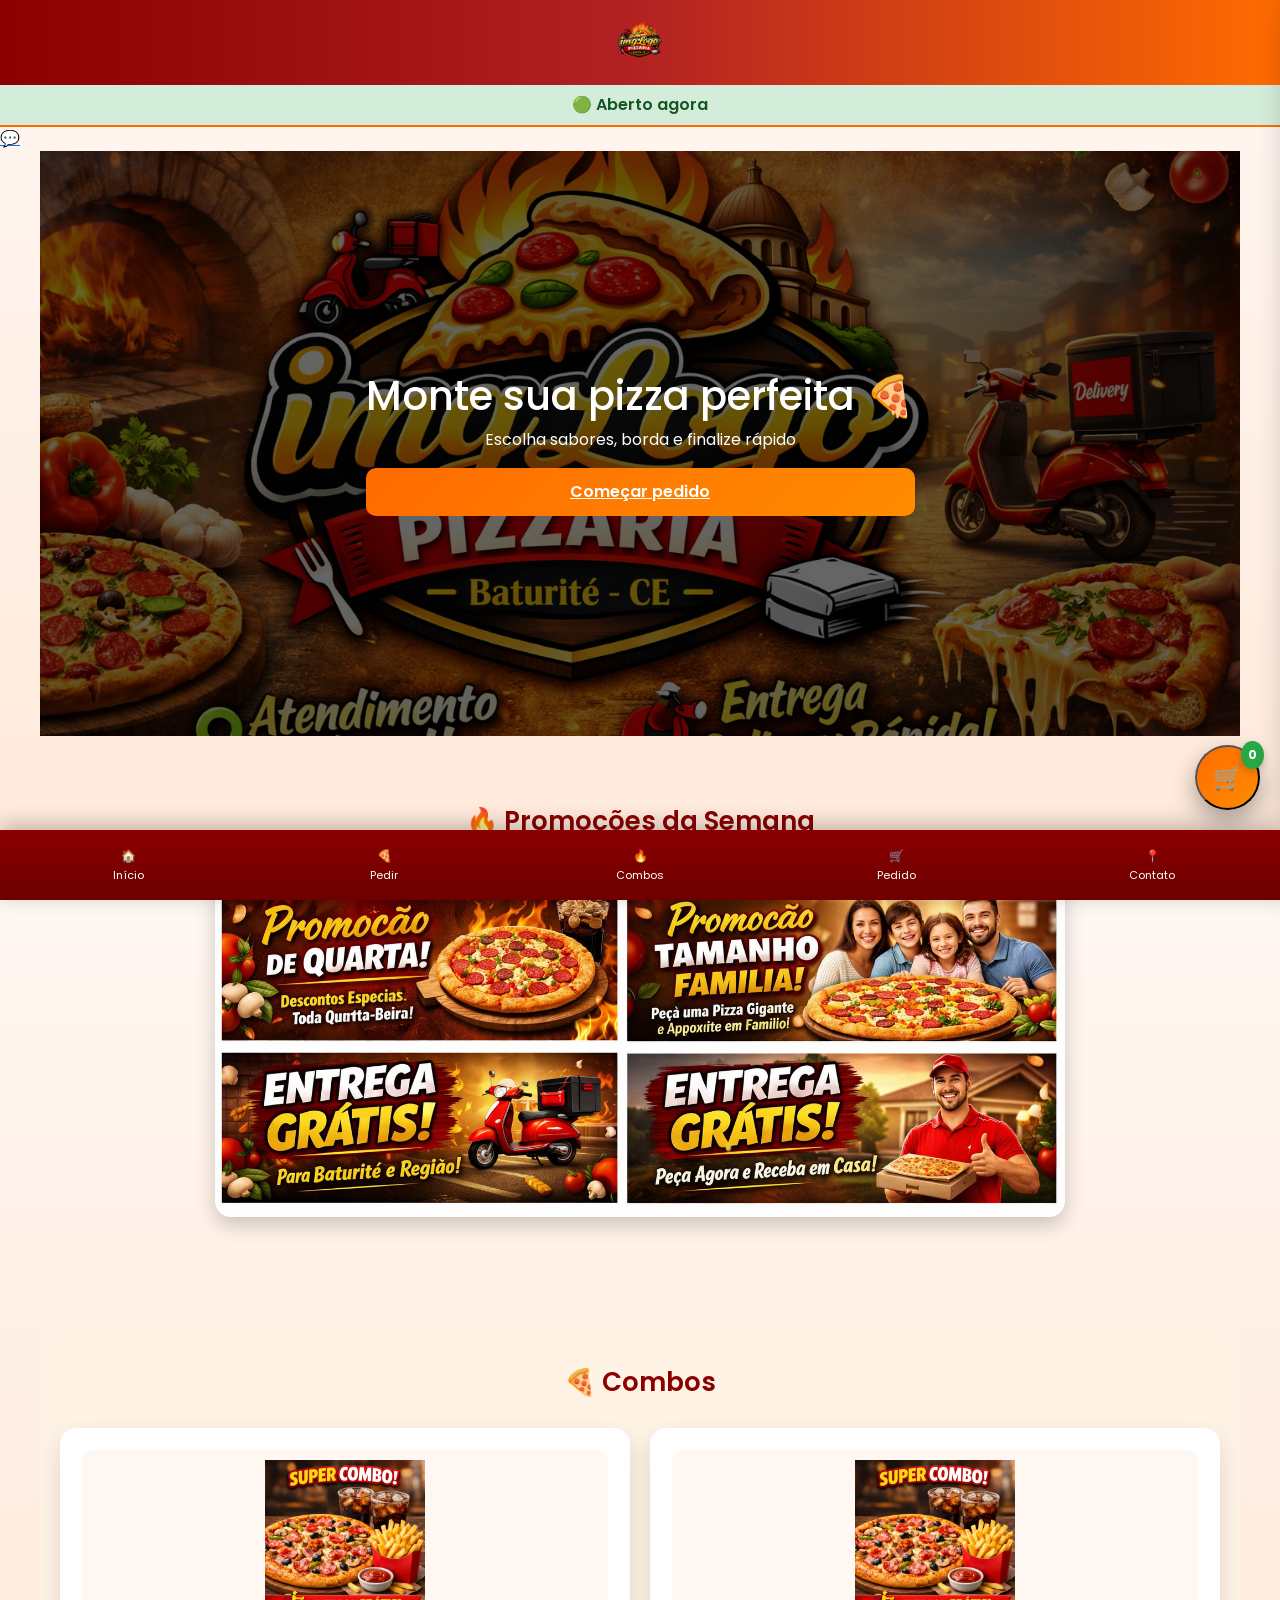
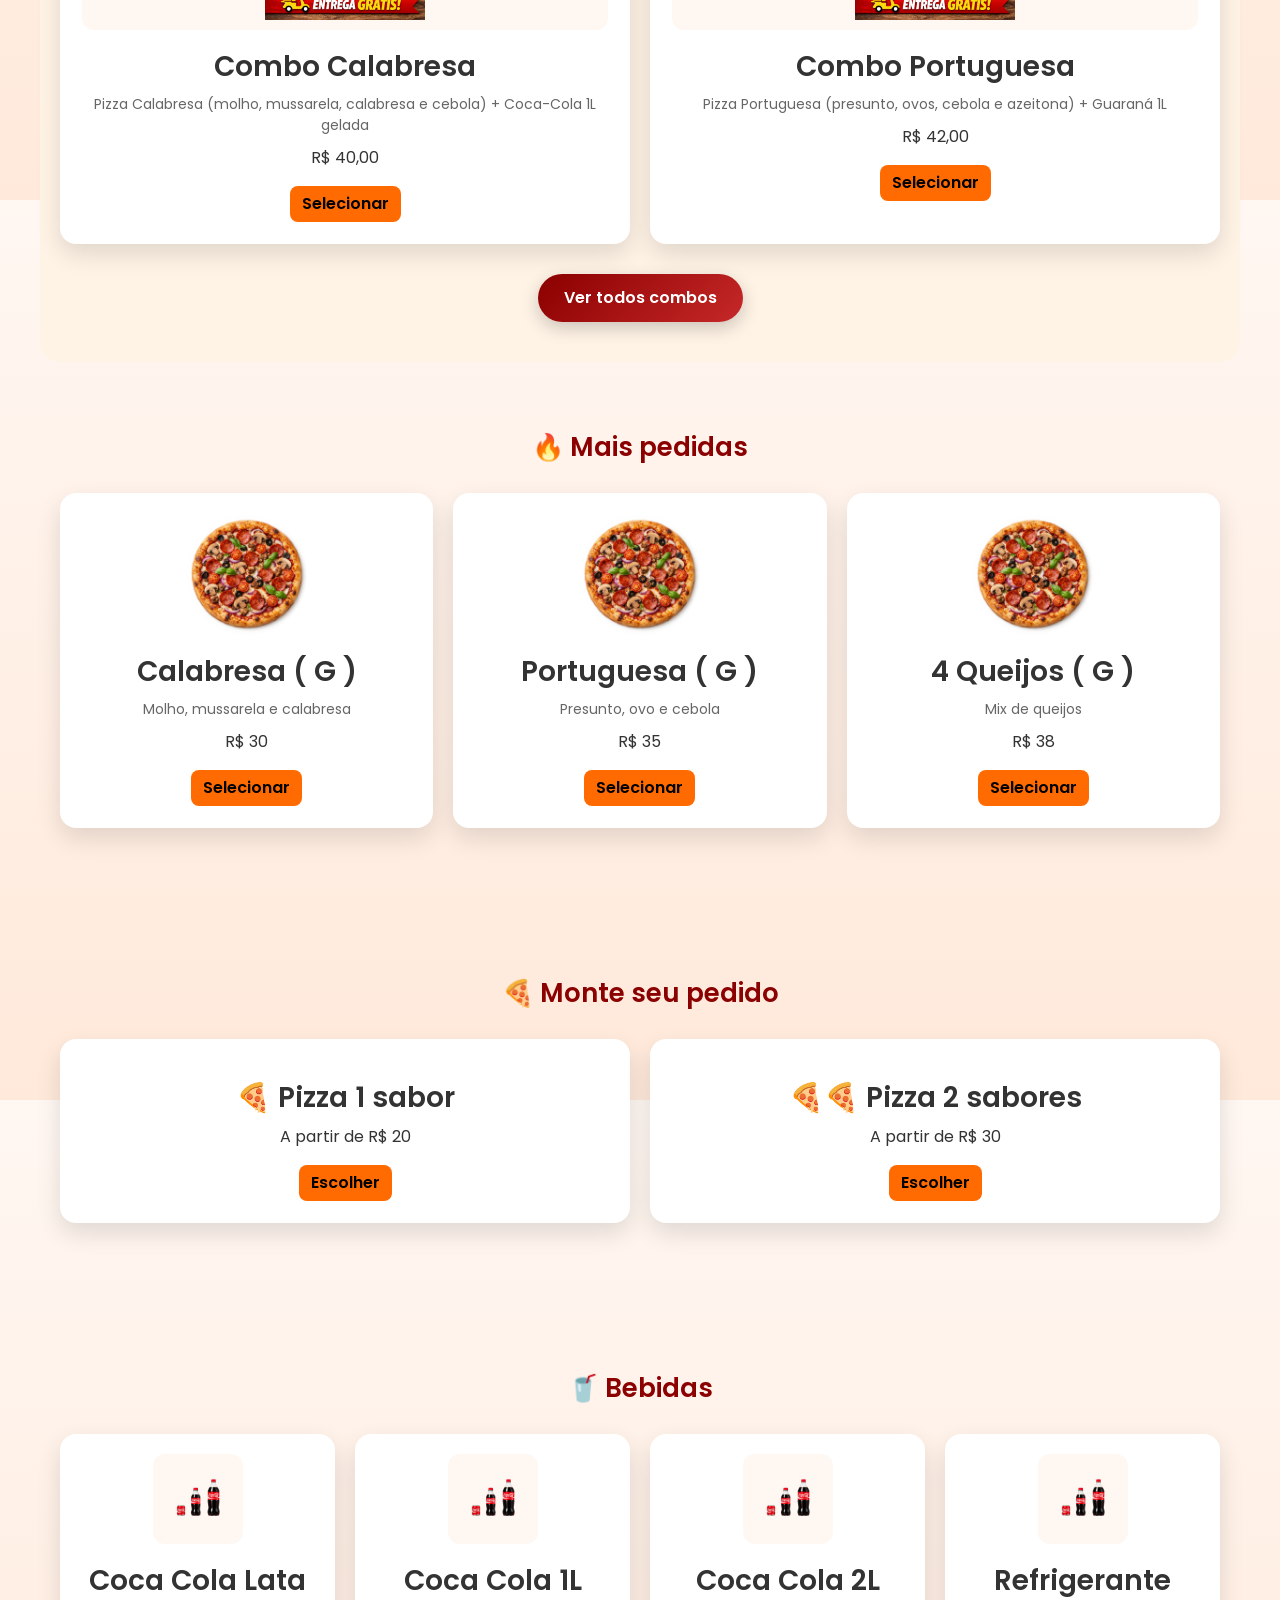
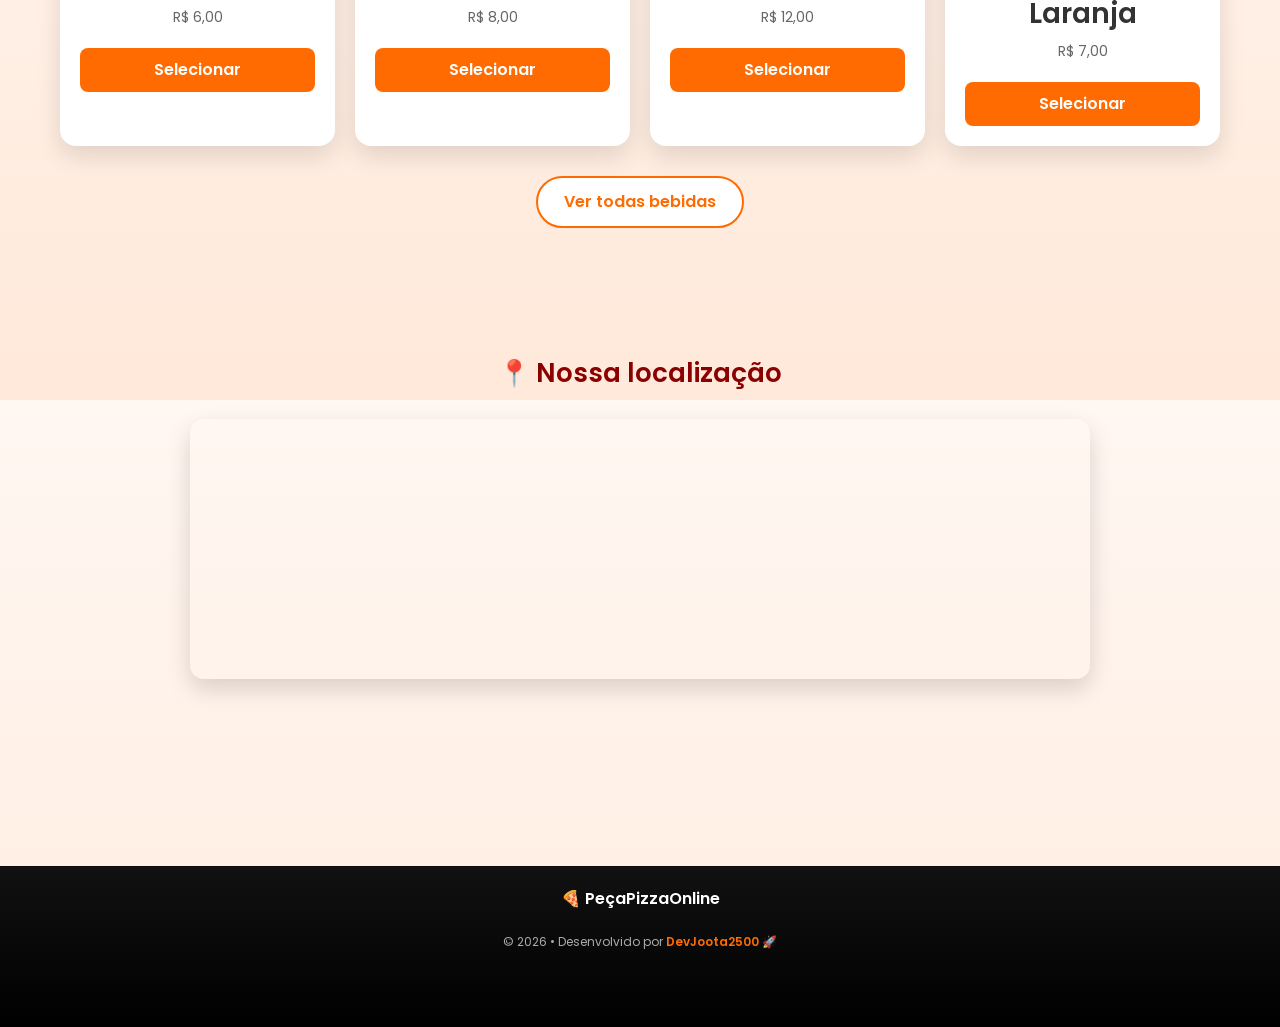
==== commit ae3df917: "index melhorias nos pedidos do combos e pizzas mais pedidas/ botao +/ botao cancelar/ e botoes de mo" ====
--- a/index.html
+++ b/index.html
@@ -2,7 +2,7 @@
 <html lang="pt-BR">
 
 <head>
-
+ 
 <meta charset="UTF-8">
 <meta name="viewport" content="width=device-width, initial-scale=1.0">
 
@@ -15,15 +15,7 @@
 <link href="https://fonts.googleapis.com/css2?family=Poppins:wght@300;400;600&display=swap" rel="stylesheet">
 
 <link rel="stylesheet" href="css/style.css">
-<link rel="stylesheet" href="css/base/layout.css">
-<link rel="stylesheet" href="css/components/carrinho.css">
-<link rel="stylesheet" href="css/components/menu-bottom.css">
-<link rel="stylesheet" href="css/components/footer.css">
-<link rel="stylesheet" href="css/components/carrossel.css">
-<link rel="stylesheet" href="css/components/whatsapp.css">
-<link rel="stylesheet" href="css/sections/clientes.css">
-<link rel="stylesheet" href="css/components/sugestao.css">
-<link rel="stylesheet" href="css/pages/pizza.css">
+
 
 <style>
 html{ scroll-behavior:smooth; }
@@ -219,8 +211,14 @@
       <button id="btnConfirmar">Adicionar</button>
     </div>
 
+  </div> 
+
+</div>
+<div id="toastNovoPedido" class="toast-novo">
+  <div class="toast-content">
+    <span>✨ Já pode adicionar seu novo pedido 😋</span>
+    <div class="barra"></div>
   </div>
-
 </div>
 
 </body>
--- a/css/style.css
+++ b/css/style.css
@@ -1,24 +1,116 @@
+/* ========================================
+📄 ARQUIVO: style.css
+
+📌 FUNÇÃO:
+Arquivo central de importação de TODOS os estilos do projeto.
+
+📦 ESTRUTURA:
+1. Base (fundação global)
+2. Componentes (reutilizáveis)
+3. Seções (partes da página)
+4. Páginas (customizações específicas)
+
+🎯 OBJETIVO:
+Organizar o CSS de forma escalável e fácil manutenção.
+======================================== */
+
+
+/* ========================================
+🔹 1. BASE (GLOBAL DO PROJETO)
+======================================== */
+
+/* Reset geral (remove estilos padrão do navegador) */
 @import url('./base/reset.css');
+
+/* Variáveis globais (cores, fontes, espaçamentos) */
 @import url('./base/variables.css');
+
+/* Estrutura base (containers, grid, layout geral) */
 @import url('./base/layout.css');
 
+
+
+/* ========================================
+🔹 2. COMPONENTES (REUTILIZÁVEIS)
+======================================== */
+
+/* Header (topo do site) */
 @import url('./components/header.css');
+
+/* Footer (rodapé) */
 @import url('./components/footer.css');
+
+/* Botões padrão */
 @import url('./components/botoes.css');
+
+/* Cards (pizzas, combos, produtos) */
 @import url('./components/cards.css');
+
+/* Carrinho lateral */
 @import url('./components/carrinho.css');
+
+/* Carrossel (slides) */
 @import url('./components/carrossel.css');
+
+/* Menu inferior (mobile) */
 @import url('./components/menu-bottom.css');
 
+
+
+/* ========================================
+🔹 3. SEÇÕES (PARTES DA HOME)
+======================================== */
+
+/* Banner principal */
 @import url('./sections/hero.css');
+
+/* Promoções */
 @import url('./sections/promocoes.css');
+
+/* Combos */
 @import url('./sections/combos.css');
+
+/* Destaques (produtos principais) */
 @import url('./sections/destaques.css');
+
+/* Sobre a empresa */
 @import url('./sections/sobre.css');
 
-/* 🔥 NOVOS */
+/* Avaliações de clientes */
 @import url('./sections/clientes.css');
+
+/* Localização / mapa */
 @import url('./sections/localizacao.css');
 
+
+
+/* ========================================
+🔹 4. PÁGINAS (ESTILO ESPECÍFICO)
+======================================== */
+
+/* Página inicial (home / index) */
 @import url('./pages/home.css');
-@import url('./sections/clientes.css');+
+
+/* Páginas () */
+
+@import url('./pages/confirmacao.css');
+@import url('./pages/pizza.css');
+@import url('./pages/pizza-2.css');
+
+/* ========================================
+📌 OBSERVAÇÕES IMPORTANTES
+======================================== */
+
+/*
+✔ Ordem importa:
+Base → Componentes → Seções → Páginas
+
+✔ Páginas sempre por último:
+permite sobrescrever estilos específicos
+
+✔ NÃO duplicar imports (removido clientes duplicado)
+
+✔ Arquivo style.css NÃO deve ter CSS direto,
+apenas imports (boa prática)
+*/
